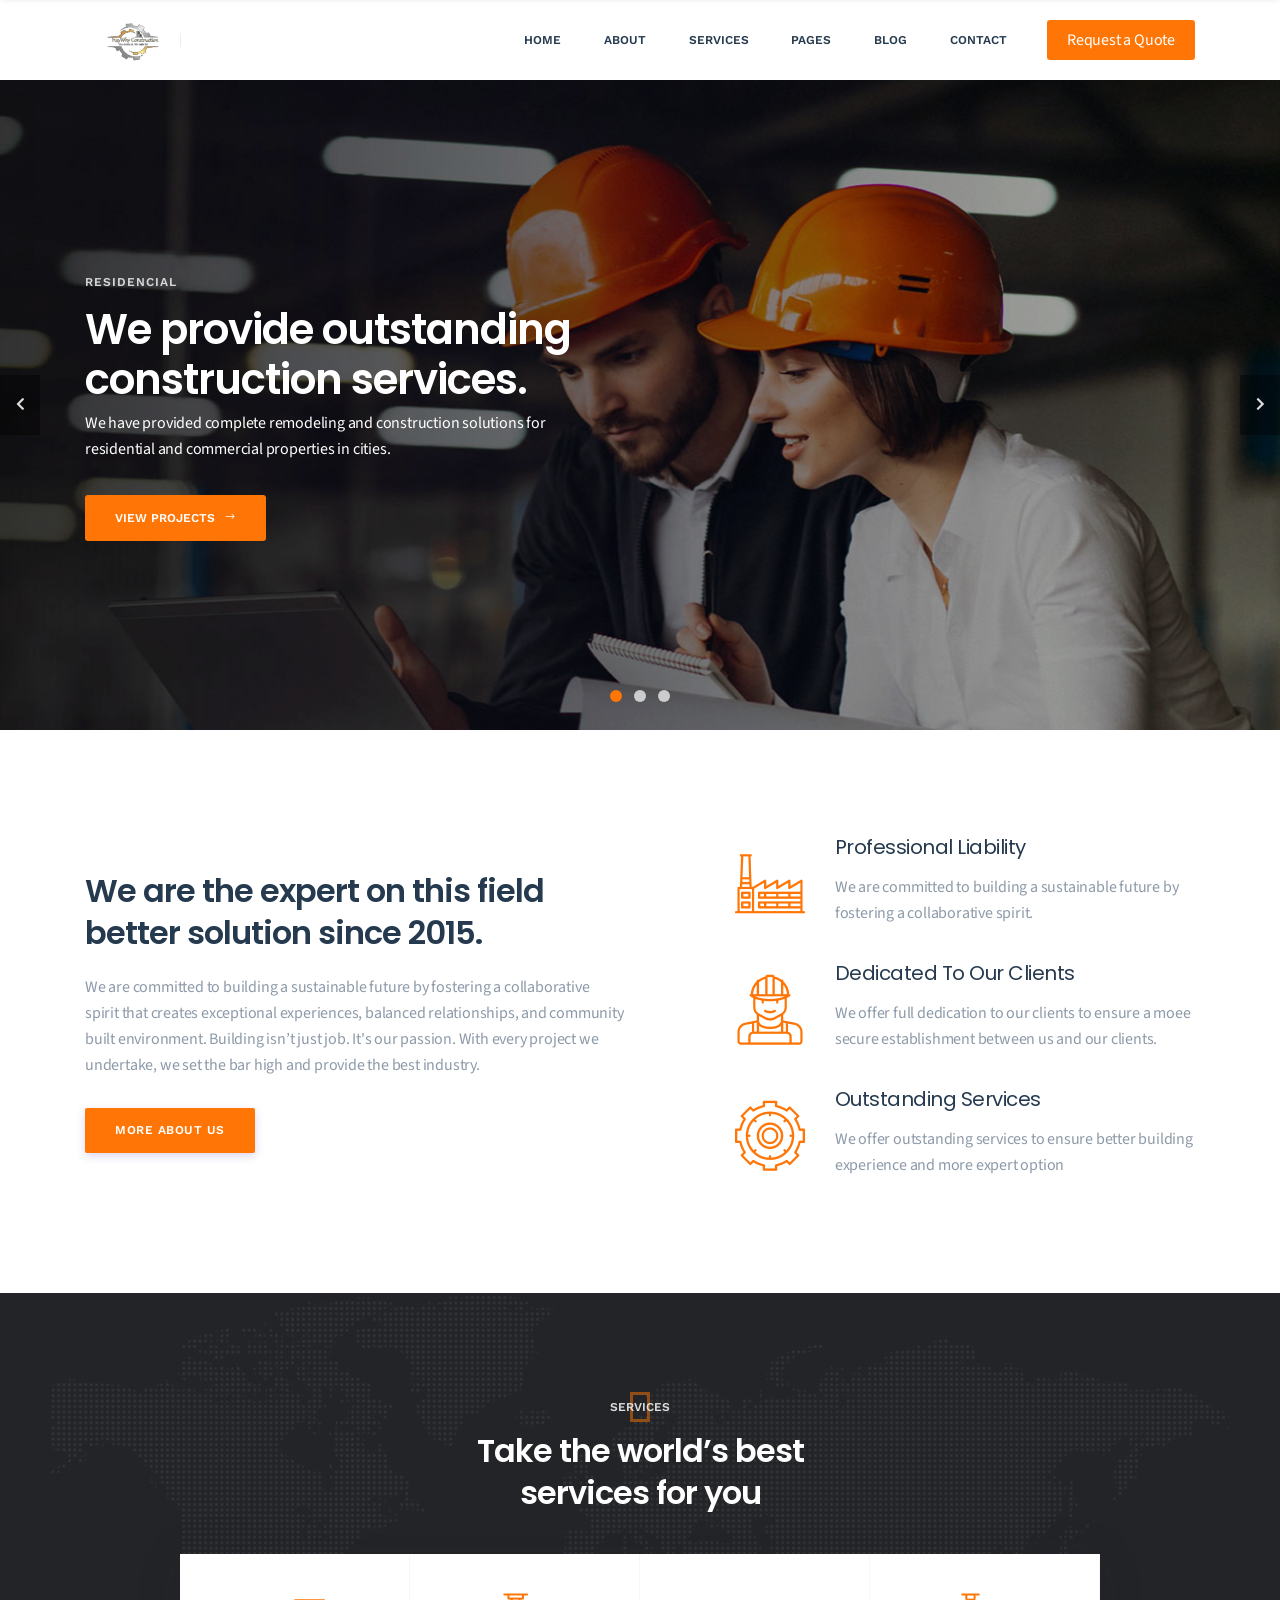
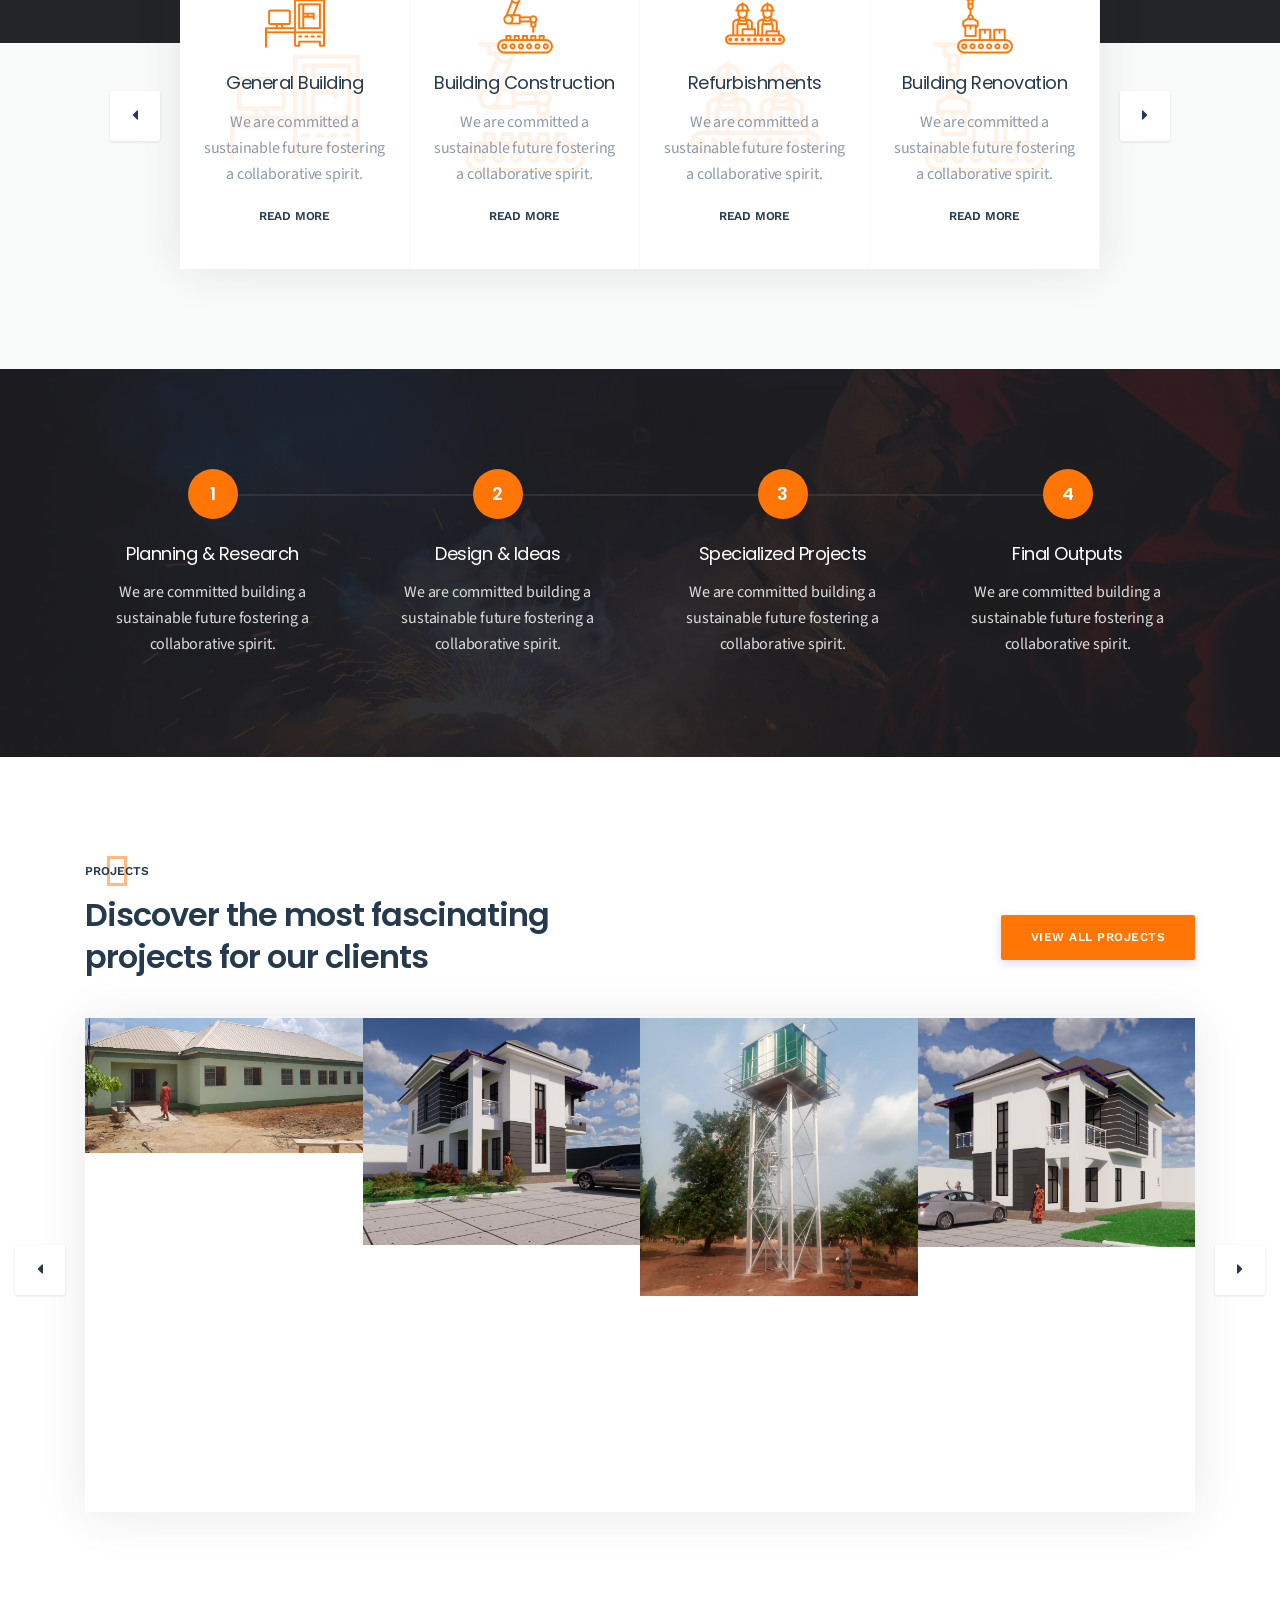
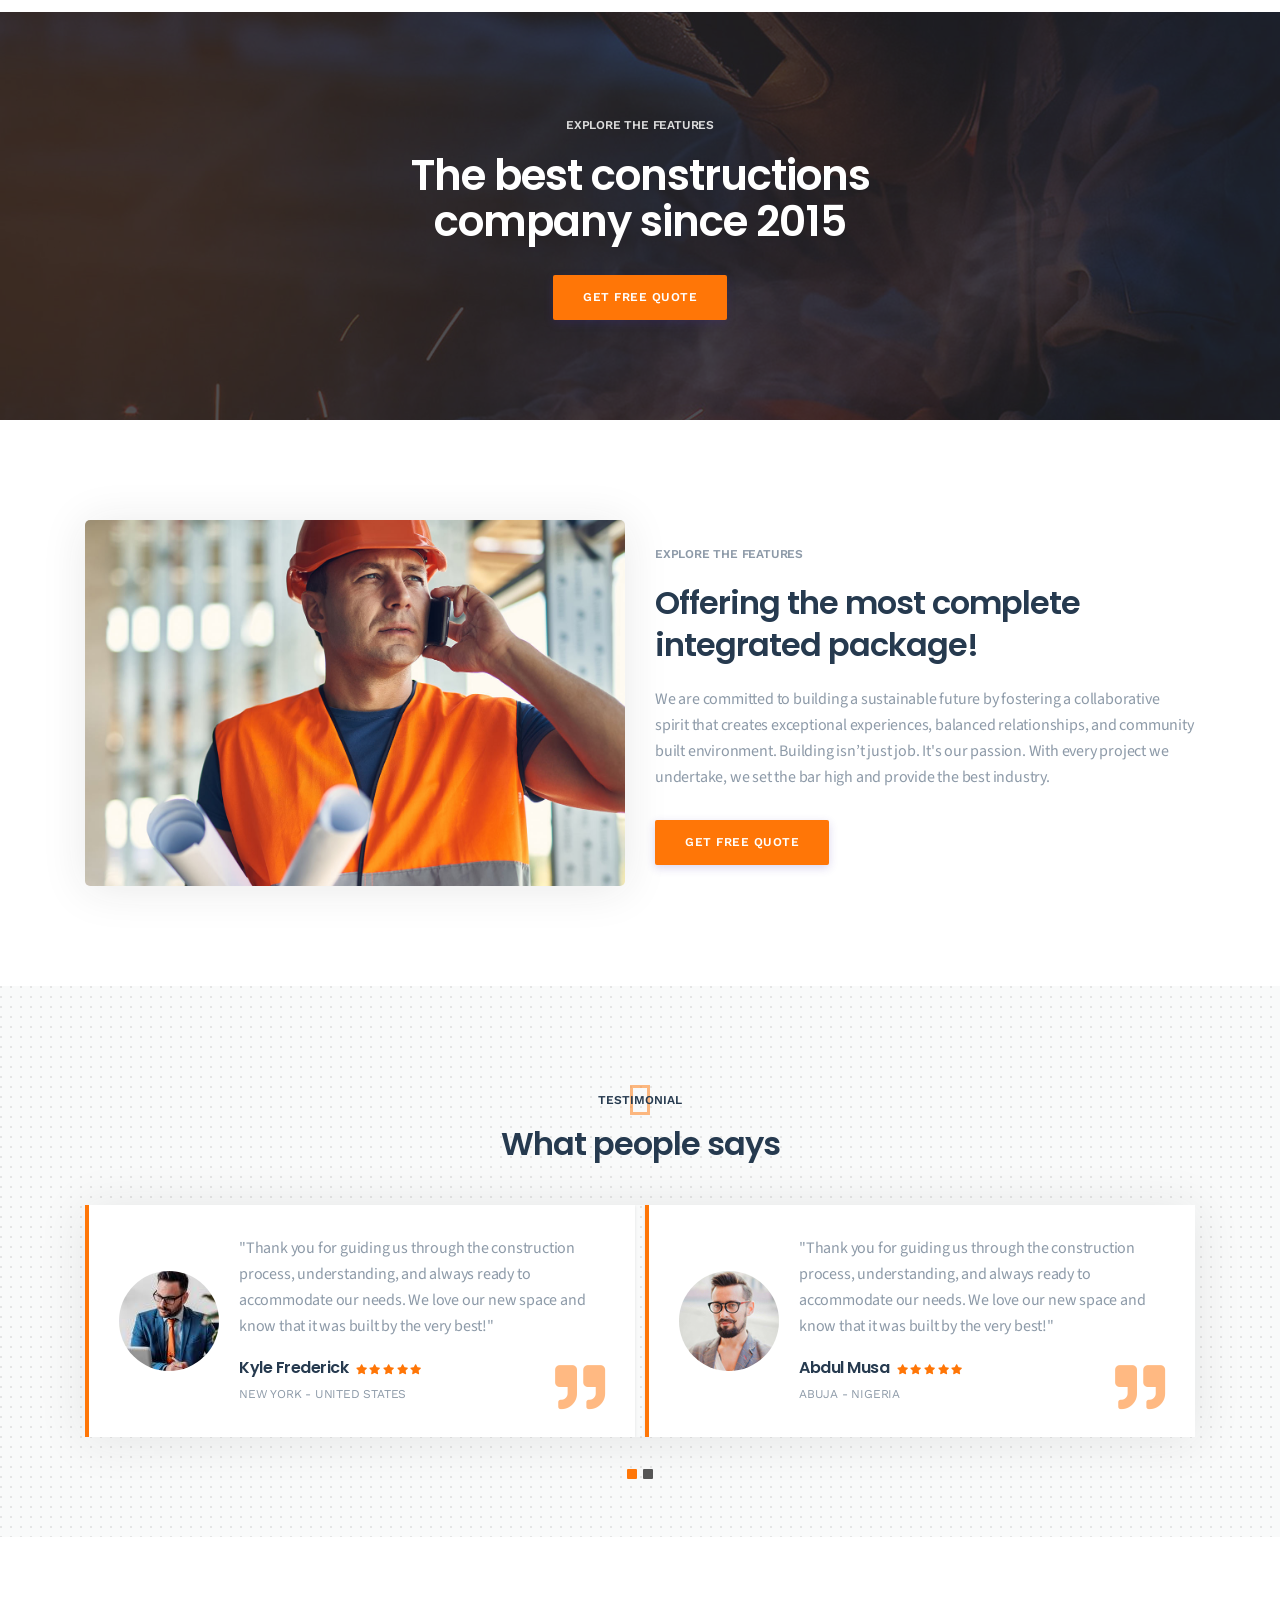
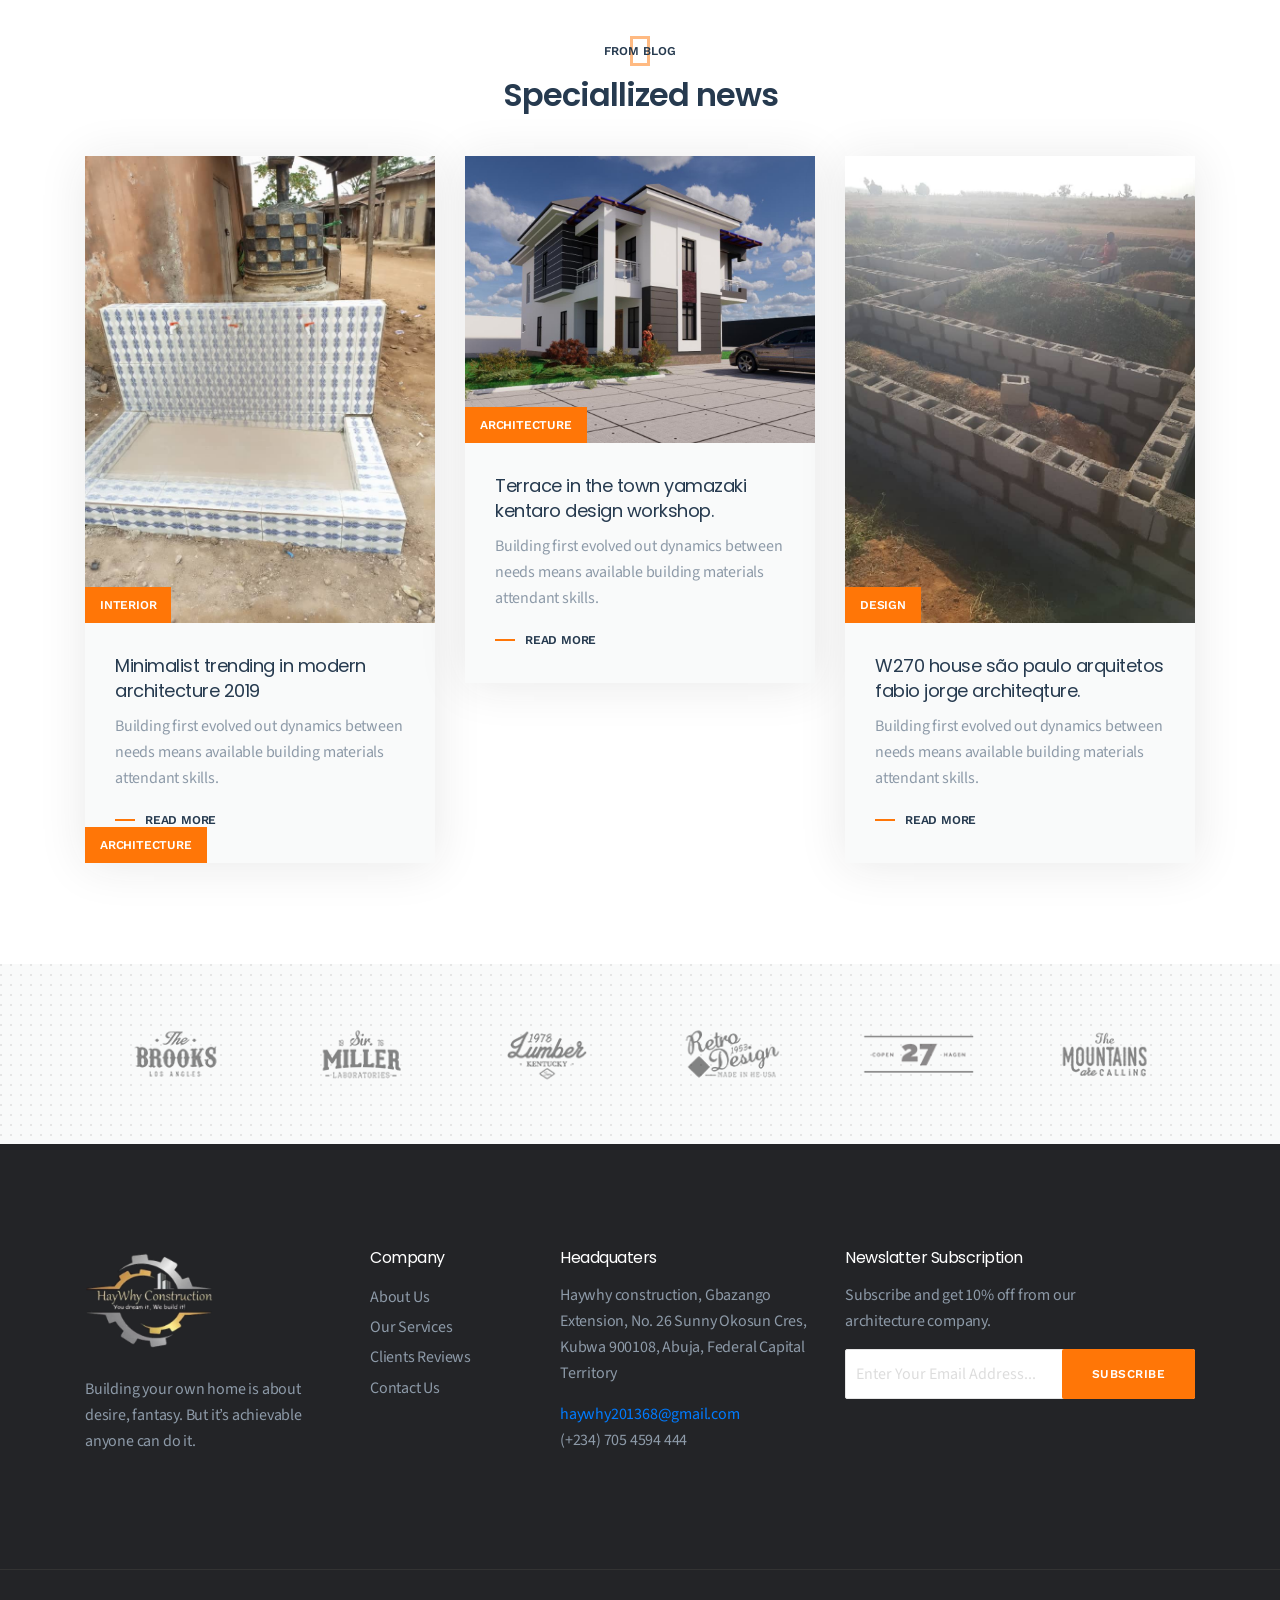
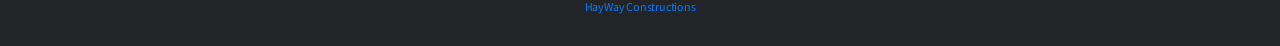
==== index.html @ 9adf103a "Update index.html" ====
<!doctype html>
<!--[if lt IE 7]>      <html class="no-js lt-ie9 lt-ie8 lt-ie7" lang=""> <![endif]-->
<!--[if IE 7]>         <html class="no-js lt-ie9 lt-ie8" lang=""> <![endif]-->
<!--[if IE 8]>         <html class="no-js lt-ie9" lang=""> <![endif]-->
<!--[if gt IE 8]><!--> <html class="no-js" lang="en"> <!--<![endif]-->

<!-- index.html  29 Nov 2019 03:27:29 GMT -->
<head>
<meta charset="utf-8">
<meta name="viewport" content="width=device-width, initial-scale=1">
<meta name="description" content="Best constructions website">
<meta name="keywords" content="Top building construction companies, Building workers, Construction site, How to build a house, Home builders, Construction companies, Construction workers">
<meta name="author" content="Dayo">
<title>HayWhy | Construction & Building</title>
<link rel="shortcut icon" type="image/x-icon" href="img/favicon.png">

<link rel="stylesheet" href="css/fontawesome.min.css">

<link rel="stylesheet" href="css/themify-icons.css">

<link rel="stylesheet" href="css/elegant-line-icons.css">

<link rel="stylesheet" href="css/elegant-font-icons.css">

<link rel="stylesheet" href="css/flaticon.css">

<link rel="stylesheet" href="css/animate.min.css">

<link rel="stylesheet" href="css/bootstrap.min.css">

<link rel="stylesheet" href="css/slick.css">

<link rel="stylesheet" href="css/slider.css">

<link rel="stylesheet" href="css/odometer.min.css">

<link rel="stylesheet" href="css/venobox/venobox.css">

<link rel="stylesheet" href="css/owl.carousel.css">

<link rel="stylesheet" href="css/main.css">

<link rel="stylesheet" href="css/responsive.css">
<script src="js/vendor/modernizr-2.8.3-respond-1.4.2.min.js"></script>
</head>
<body onoffline="myFunction()">
<!--[if lt IE 8]>
            <p class="browserupgrade">You are using an <strong>outdated</strong> browser. Please <a href="http://browsehappy.com/">upgrade your browser</a> to improve your experience.</p>
        <![endif]-->
<div class="site-preloader-wrap">
<div class="spinner"></div>
</div>
<header class="header" id="header">
<div class="primary-header">
<div class="container">
<div class="primary-header-inner">
<div class="header-logo">
<a href="#"><img src="img/eraser.png" alt="Indico" style="width:6em;height:5em;border-radius:50px;"></a>
</div>
<div class="header-menu-wrap">
<ul class="dl-menu">
<li><a href="index.html">Home</a></li>
<li><a href="about-company.html">About</a></li>
<li><a href="services-2.html">Services</a></li>
<li><a href="#">Pages</a>
<ul>
<li><a href="projects.html">Our Projects</a></li>
<li><a href="team.html">Our Team</a></li>
<li><a href="testimonial.html">Testimonial</a></li>
</ul>
</li>
<li><a href="blog-classic.html">Blog</a></li>
<li><a href="contact.html">Contact</a></li>
</ul>
</div>
<div class="header-right">
<a class="menu-btn" href="message.html">Request a Quote</a>

<div class="mobile-menu-icon">
<div class="burger-menu">
<div class="line-menu line-half first-line"></div>
<div class="line-menu"></div>
<div class="line-menu line-half last-line"></div>
</div>
</div>
</div>
</div>
</div>
</div>
</header>
<div id="main-slider" class="dl-slider">
<div class="single-slide">
<div class="bg-img kenburns-top-right" style="background-image: url(img/slider-1.jpg);"></div>
<div class="overlay"></div>
<div class="slider-content-wrap d-flex align-items-center text-left">
<div class="container">
<div class="slider-content">
<div class="dl-caption medium"><div class="inner-layer"><div data-animation="fade-in-right" data-delay="1s">Residencial</div></div></div>
<div class="dl-caption big"><div class="inner-layer"><div data-animation="fade-in-left" data-delay="2s">We provide outstanding</div></div>
</div>
<div class="dl-caption big"><div class="inner-layer"><div data-animation="fade-in-left" data-delay="2.5s">construction services.</div></div></div>
<div class="dl-caption small"><div class="inner-layer"><div data-animation="fade-in-left" data-delay="3s">We have provided complete remodeling and construction solutions for <br>residential and commercial properties in cities.</div></div></div>
<div class="dl-btn-group">
<div class="inner-layer">
<a href="#" class="dl-btn" data-animation="fade-in-left" data-delay="3.5s">View Projects <i class="arrow_right"></i></a>
</div>
</div>
</div>
</div>
</div>
</div>
<div class="single-slide">
<div class="bg-img kenburns-top-right" style="background-image: url(img/slider-2.jpg);"></div>
<div class="overlay"></div>
<div class="slider-content-wrap d-flex align-items-center text-center">
<div class="container">
<div class="slider-content">
<div class="dl-caption medium"><div class="inner-layer"><div data-animation="fade-in-top" data-delay="1s">Residencial</div></div></div>
<div class="dl-caption big"><div class="inner-layer"><div data-animation="fade-in-bottom" data-delay="2s">We are professional</div></div>
</div>
<div class="dl-caption big"><div class="inner-layer"><div data-animation="fade-in-bottom" data-delay="2.5s">for building construction.</div></div></div>
<div class="dl-caption small"><div class="inner-layer"><div data-animation="fade-in-bottom" data-delay="3s">We have provided complete remodeling and construction solutions for <br>residential and commercial properties in cities.</div></div></div>
<div class="dl-btn-group">
<div class="inner-layer">
<a href="#" class="dl-btn" data-animation="fade-in-bottom" data-delay="3.5s">View Projects <i class="arrow_right"></i></a>
</div>
</div>
</div>
</div>
</div>
</div>
<div class="single-slide">
<div class="bg-img kenburns-top-right" style="background-image: url(img/slider-3.jpg);"></div>
<div class="overlay"></div>
<div class="slider-content-wrap d-flex align-items-center text-right">
<div class="container">
<div class="slider-content">
<div class="dl-caption medium"><div class="inner-layer"><div data-animation="fade-in-left" data-delay="1s">Residencial</div></div></div>
<div class="dl-caption big"><div class="inner-layer"><div data-animation="fade-in-right" data-delay="2s">We will be happy to take care</div></div>
</div>
<div class="dl-caption big"><div class="inner-layer"><div data-animation="fade-in-right" data-delay="2.5s">of your construction works.</div></div></div>
<div class="dl-caption small"><div class="inner-layer"><div data-animation="fade-in-right" data-delay="3s">We have provided complete remodeling and construction solutions for <br>residential and commercial properties in cities.</div></div></div>
<div class="dl-btn-group">
<div class="inner-layer">
<a href="#" class="dl-btn" data-animation="fade-in-right" data-delay="3.5s">View Projects <i class="arrow_right"></i></a>
</div>
</div>
</div>
</div>
</div>
</div>
</div>
<section class="about-section padding">
<div class="container">
<div class="row about-wrap">
<div class="col-lg-6 sm-padding">
<div class="about-content wow fadeInLeft">
<h2>We are the expert on this field better solution since 2015.</h2>
<p>We are committed to building a sustainable future by fostering a collaborative spirit that creates exceptional experiences, balanced relationships, and community built environment. Building isn’t just job. It's our passion. With every project we undertake, we set the bar high and provide the best industry.</p>
<a href="about-company.html" class="default-btn">More About Us</a>
</div>
</div>
<div class="col-lg-6 sm-padding">
<ul class="about-promo">
<li class="about-promo-item wow fadeInUp">
<i class="flaticon-factory"></i>
<div>
<h3>Professional Liability</h3>
<p>We are committed to building a sustainable future by fostering a collaborative spirit.</p>
</div>
</li>
<li class="about-promo-item wow fadeInUp" data-wow-delay="300ms">
<i class="flaticon-worker"></i>
 <div>
<h3>Dedicated To Our Clients</h3>
<p>We offer full dedication to our clients to ensure a moee secure establishment between us and our clients.</p>
</div>
</li>
<li class="about-promo-item wow fadeInUp" data-wow-delay="500ms">
<i class="flaticon-gear"></i>
<div>
<h3>Outstanding Services</h3>
<p>We offer outstanding services to ensure better building experience and more expert option</p>
</div>
</li>
</ul>
</div>
</div>
</div>
</section>
<section class="service-section bg-grey padding">
<div class="dark-bg"></div>
<div class="section-heading dark-background text-center mb-40 wow fadeInUp" data-wow-delay="100ms">
<span>Services</span>
<h2>Take the world’s best <br> services for you</h2>
</div>
<div class="container">
<div class="row">
<div class="col-lg-10 offset-lg-1">
<div id="service-carousel" class="service-carousel box-shadow owl-carousel">
<div class="service-item">
<div class="service-icon">
<i class="flaticon-3d-printer"></i>
</div>
<h3>General Building</h3>
<p>We are committed a sustainable future fostering a collaborative spirit.</p>
<a href="#" class="read-more">Read More</a>
<div class="overlay-icon">
<i class="flaticon-3d-printer"></i>
</div>
</div>
<div class="service-item">
<div class="service-icon">
<i class="flaticon-industrial-robot"></i>
</div>
<h3>Building Construction</h3>
<p>We are committed a sustainable future fostering a collaborative spirit.</p>
<a href="#" class="read-more">Read More</a>
<div class="overlay-icon">
<i class="flaticon-industrial-robot"></i>
</div>
</div>
<div class="service-item">
<div class="service-icon">
<i class="flaticon-assembly-line"></i>
</div>
<h3>Refurbishments</h3>
<p>We are committed a sustainable future fostering a collaborative spirit.</p>
<a href="#" class="read-more">Read More</a>
<div class="overlay-icon">
<i class="flaticon-assembly-line"></i>
</div>
</div>
<div class="service-item">
<div class="service-icon">
<i class="flaticon-conveyor"></i>
</div>
<h3>Building Renovation</h3>
<p>We are committed a sustainable future fostering a collaborative spirit.</p>
<a href="#" class="read-more">Read More</a>
<div class="overlay-icon">
 <i class="flaticon-conveyor"></i>
</div>
</div>
<div class="service-item">
<div class="service-icon">
<i class="flaticon-control-system"></i>
</div>
<h3>Architectural Plans</h3>
<p>We are committed a sustainable future fostering a collaborative spirit.</p>
<a href="#" class="read-more">Read More</a>
<div class="overlay-icon">
<i class="flaticon-control-system"></i>
</div>
</div>
</div>
</div>
</div>
</div>
</section>
<section class="work-pro-section padding">
<div class="container">
<div class="row">
<div class="col-lg-3 col-sm-6 sm-padding">
<div class="work-pro-item text-center">
<span class="number">1</span>
<div class="number-line"></div>
<h3>Planning & Research</h3>
<p>We are committed building a sustainable future fostering a collaborative spirit.</p>
</div>
</div>
<div class="col-lg-3 col-sm-6 sm-padding">
<div class="work-pro-item text-center">
<span class="number">2</span>
<div class="number-line"></div>
<h3>Design & Ideas</h3>
<p>We are committed building a sustainable future fostering a collaborative spirit.</p>
</div>
</div>
<div class="col-lg-3 col-sm-6 sm-padding">
<div class="work-pro-item text-center">
<span class="number">3</span>
<div class="number-line"></div>
<h3>Specialized Projects</h3>
<p>We are committed building a sustainable future fostering a collaborative spirit.</p>
</div>
</div>
<div class="col-lg-3 col-sm-6 sm-padding">
<div class="work-pro-item text-center">
<span class="number">4</span>
<h3>Final Outputs</h3>
<p>We are committed building a sustainable future fostering a collaborative spirit.</p>
</div>
</div>
</div>
</div>
</section>
<section class="projects-section padding">
<div class="container">
<div class="row d-flex align-items-center">
<div class="col-lg-8 col-md-6">
<div class="section-heading mb-40">
<span>Projects</span>
<h2>Discover the most fascinating <br>projects for our clients</h2>
</div>
</div>
<div class="col-lg-4 col-md-6 text-right">
<a href="projects.html" class="default-btn">View All Projects</a>
</div>
</div>
<div id="projects-carousel" class="projects-carousel box-shadow owl-carousel">
<div class="project-item">
<img src="img/build1.jpg" alt="projects">
<div class="overlay"></div>
<a href="img/build1.jpg" class="view-icon img-popup" data-gall="project"> <i class="fas fa-expand"></i></a>
<div class="projects-content">
<a href="#" class="category">Interior</a>
<h3><a href="#" class="tittle">Rectangular house near italy</a></h3>
</div>
</div>
<div class="project-item">
<img src="img/build2.jpg" alt="projects">
<div class="overlay"></div>
<a href="img/build2.jpg" class="view-icon img-popup" data-gall="project"> <i class="fas fa-expand"></i></a>
<div class="projects-content">
<a href="#" class="category">Architecture</a>
<h3><a href="#" class="tittle">Cathedral of brasilia brasilia</a></h3>
</div>
</div>
<div class="project-item">
<img src="img/build3.jpg" alt="projects">
<div class="overlay"></div>
<a href="img/build3.jpg" class="view-icon img-popup" data-gall="project"> <i class="fas fa-expand"></i></a>
<div class="projects-content">
<a href="#" class="category">Design</a>
<h3><a href="#" class="tittle">Harpa concert hall reykjavik</a></h3>
</div>
</div>
<div class="project-item">
<img src="img/build4.jpg" alt="projects">
<div class="overlay"></div>
<a href="img/build4.jpg" class="view-icon img-popup" data-gall="project"> <i class="fas fa-expand"></i></a>
<div class="projects-content">
<a href="#" class="category">Architecture</a>
<h3><a href="#" class="tittle">Milwauke museum wisconsin</a></h3>
</div>
</div>
<div class="project-item">
<img src="img/build5.jpg" alt="projects">
<div class="overlay"></div>
<a href="img/build5.jpg" class="view-icon img-popup" data-gall="project"> <i class="fas fa-expand"></i></a>
<div class="projects-content">
<a href="#" class="category">Design</a>
<h3><a href="#" class="tittle">The dancing house prague</a></h3>
</div>
</div>
</div>
</div>
</section>
<div class="cta-section padding">
<div class="container">
<div class="cta-content text-center">
<span class="wow fadeInUp">Explore The Features</span>
<h2 class="wow fadeInUp" data-wow-delay="300ms">The best constructions <br>company since 2015</h2>
<a href="#" class="default-btn wow fadeInUp" data-wow-delay="500ms">Get Free Quote</a>
</div>
</div>
</div>
<section class="content-section padding">
<div class="container">
<div class="row content-wrap">
<div class="col-lg-6 sm-padding wow fadeInLeft" data-wow-delay="100ms">
<img class="box-shadow" class="box-shadow" src="img/content-1.jpg" alt="img">
</div>
<div class="col-lg-6 sm-padding">
<div class="content-info wow fadeInRight" data-wow-delay="300ms">
<span>Explore The Features</span>
<h2>Offering the most complete integrated package!</h2>
<p>We are committed to building a sustainable future by fostering a collaborative spirit that creates exceptional experiences, balanced relationships, and community built environment. Building isn’t just job. It's our passion. With every project we undertake, we set the bar high and provide the best industry.</p>
<a href="#" class="default-btn">Get Free Quote</a>
</div>
</div>
</div>
</div>
</section>
<section class="testimonial-section bg-grey padding">
<div class="dots"></div>
<div class="container">
<div class="section-heading text-center mb-40 wow fadeInUp" data-wow-delay="100ms">
<span>Testimonial</span>
<h2>What people says</h2>
</div>
<div id="testimonial-carousel" class="testimonial-carousel box-shadow owl-carousel">
<div class="testi-item d-flex align-items-center">
<img src="img/testi-1.jpg" alt="img">
<div class="testi-content">
<p>"Thank you for guiding us through the construction process, understanding, and always ready to accommodate our needs. We love our new space and know that it was built by the very best!"</p>
<h3>Kyle Frederick</h3>
<ul class="rattings">
<li><i class="fa fa-star"></i></li>
<li><i class="fa fa-star"></i></li>
<li><i class="fa fa-star"></i></li>
<li><i class="fa fa-star"></i></li>
<li><i class="fa fa-star"></i></li>
</ul>
<span>New York - United States</span>
</div>
<i class="fa fa-quote-right"></i>
</div>
<div class="testi-item d-flex align-items-center">
<img src="img/testi-2.jpg" alt="img">
<div class="testi-content">
<p>"Thank you for guiding us through the construction process, understanding, and always ready to accommodate our needs. We love our new space and know that it was built by the very best!"</p>
<h3>Abdul Musa</h3>
<ul class="rattings">
<li><i class="fa fa-star"></i></li>
<li><i class="fa fa-star"></i></li>
<li><i class="fa fa-star"></i></li>
<li><i class="fa fa-star"></i></li>
<li><i class="fa fa-star"></i></li>
</ul>
<span>Abuja - Nigeria</span>
</div>
<i class="fa fa-quote-right"></i>
</div>
<div class="testi-item d-flex align-items-center">
<img src="img/testi-3.jpg" alt="img">
<div class="testi-content">
<p>"Thank you for guiding us through the construction process, understanding, and always ready to accommodate our needs. We love our new space and know that it was built by the very best!"</p>
<h3>John Adebami</h3>
<ul class="rattings">
<li><i class="fa fa-star"></i></li>
<li><i class="fa fa-star"></i></li>
<li><i class="fa fa-star"></i></li>
<li><i class="fa fa-star"></i></li>
<li><i class="fa fa-star"></i></li>
</ul>
<span>Ibadan - Nigeria</span>
</div>
<i class="fa fa-quote-right"></i>
</div>
<div class="testi-item d-flex align-items-center">
<img src="img/testi-3.jpg" alt="img">
<div class="testi-content">
<p>"Thank you for guiding us through the construction process, understanding, and always ready to accommodate our needs. We love our new space and know that it was built by the very best!"</p>
<h3>Abiodun Olufemi</h3>
<ul class="rattings">
<li><i class="fa fa-star"></i></li>
<li><i class="fa fa-star"></i></li>
<li><i class="fa fa-star"></i></li>
<li><i class="fa fa-star"></i></li>
<li><i class="fa fa-star"></i></li>
</ul>
<span>Lagos - Nigeria</span>
</div>
<i class="fa fa-quote-right"></i>
</div>
</div>
</div>
</section>
<section class="blog-section padding">
<div class="container">
<div class="section-heading text-center mb-40 wow fadeInUp" data-wow-delay="100ms">
<span>From Blog</span>
<h2>Speciallized news</h2>
</div>
<div class="row blog-wrap">
<div class="col-lg-4 col-sm-6 sm-padding">
<div class="blog-item box-shadow">
<div class="blog-thumb">
<img src="img/build6.jpg" alt="post">
<span class="category"><a href="#">interior</a></span>
</div>
<div class="blog-content">
<h3><a href="#">Minimalist trending in modern architecture 2019</a></h3>
<p>Building first evolved out dynamics between needs means available building materials attendant skills.</p>
<a href="#" class="read-more">Read More</a>
</div>
</div>
</div>
<div class="col-lg-4 col-sm-6 sm-padding">
<div class="blog-item box-shadow">
<div class="blog-thumb">
<img src="img/build2.jpg" alt="post">
<span class="category"><a href="#">Architecture</a></span>
</div>
<div class="blog-content">
<h3><a href="#">Terrace in the town yamazaki kentaro design workshop.</a></h3>
<p>Building first evolved out dynamics between needs means available building materials attendant skills.</p>
<a href="#" class="read-more">Read More</a>
</div>
</div>
</div>
<div class="col-lg-4 col-sm-6 sm-padding">
<div class="blog-item box-shadow">
<div class="blog-thumb">
<img src="img/con3.jpg" alt="post">
<span class="category"><a href="#">Design</a></span>
</div>
<div class="blog-content">
<h3><a href="#">W270 house são paulo arquitetos fabio jorge architeqture.</a></h3>
<p>Building first evolved out dynamics between needs means available building materials attendant skills.</p>
<a href="#" class="read-more">Read More</a>
</div>
</div>
</div>

<div class="col-lg-4 col-sm-6 sm-padding">
<div class="blog-item box-shadow">
<div class="blog-thumb">
<script async src="https://pagead2.googlesyndication.com/pagead/js/adsbygoogle.js?client=ca-pub-7953802223364408"
     crossorigin="anonymous"></script>
<!-- Unit1 -->
<ins class="adsbygoogle"
     style="display:block"
     data-ad-client="ca-pub-7953802223364408"
     data-ad-slot="4286835924"
     data-ad-format="auto"
     data-full-width-responsive="true"></ins>
<script>
     (adsbygoogle = window.adsbygoogle || []).push({});
</script>
<span class="category"><a href="#">Architecture</a></span>
</div>
</div>
</div>
</div>
</div>
</section>
<div class="sponsor-section bg-grey">
<div class="dots"></div>
<div class="container">
<div id="sponsor-carousel" class="sponsor-carousel owl-carousel">
<div class="sponsor-item">
<img src="img/sponsor1.png" alt="sponsor">
</div>
<div class="sponsor-item">
<img src="img/sponsor2.png" alt="sponsor">
</div>
<div class="sponsor-item">
<img src="img/sponsor3.png" alt="sponsor">
</div>
<div class="sponsor-item">
<img src="img/sponsor4.png" alt="sponsor">
</div>
<div class="sponsor-item">
<img src="img/sponsor5.png" alt="sponsor">
</div>
<div class="sponsor-item">
<img src="img/sponsor6.png" alt="sponsor">
</div>
<div class="sponsor-item">
<img src="img/sponsor7.png" alt="sponsor">
 </div>
<div class="sponsor-item">
<img src="img/sponsor8.png" alt="sponsor">
</div>
</div>
</div>
</div>
<section class="widget-section padding">
<div class="container">
<div class="row">
<div class="col-lg-3 col-sm-6 sm-padding">
<div class="widget-content">
<a href="#"><img src="img/2.png" alt="brand" style="width:8em;height:7em;border-radius:100%;"></a>
<p>Building your own home is about desire, fantasy. But it’s achievable anyone can do it.</p>
</div>
</div>
<div class="col-lg-2 col-sm-6 sm-padding">
<div class="widget-content">
<h4>Company</h4>
<ul class="widget-links">
<li><a href="about-company.html">About Us</a></li>
<li><a href="services-2.html">Our Services</a></li>
<li><a href="#">Clients Reviews</a></li>
<li><a href="contact.html">Contact Us</a></li>
</ul>
</div>
</div>
<div class="col-lg-3 col-sm-6 sm-padding">
<div class="widget-content">
<h4>Headquaters</h4>
<p>Haywhy construction, Gbazango Extension, No. 26 Sunny Okosun Cres, Kubwa 900108, Abuja, Federal Capital Territory</p>
<span><a href="mailto:haywhy201368@gmail.com" class="__cf_email__" data-cfemail="a8e0cdc4c4c7e8e9c4cdd0c9fcc0cdc5cd86c6cddc">haywhy201368@gmail.com</a></span>
<span>(+234) 705 4594 444</span>
</div>
</div>
<div class="col-lg-4 col-sm-6 sm-padding">
<div class="widget-content">
<h4>Newslatter Subscription</h4>
<p>Subscribe and get 10% off from our <br>architecture company.</p>
<div class="subscribe-box clearfix">
<div class="subscribe-form-wrap">
<form name="sub" METHOD="POST" class="subscribe-form" data-netlify="true">
<input type="email" name="email" id="subs-email" class="form-input" placeholder="Enter Your Email Address...">
<button type="submit" class="submit-btn">Subscribe</button>
<div id="subscribe-result">
<p class="subscription-success"></p>
<p class="subscription-error"></p>
</div>
</form>
</div>
</div>
</div>
</div>
</div>
</div>
</section>
<footer class="footer-section align-center">
<div class="container">
<p><a href="#">HayWay Constructions</a></p>
</div>
</footer>
<a data-scroll href="#header" id="scroll-to-top"><i class="arrow_carrot-up"></i></a>

<script data-cfasync="false" src="../../cdn-cgi/scripts/5c5dd728/cloudflare-static/email-decode.min.js"></script><script src="js/vendor/jquery-1.12.4.min.js"></script>

<script src="js/vendor/bootstrap.min.js"></script>

<script src="js/vendor/tether.min.js"></script>

<script src="js/vendor/headroom.min.js"></script>

<script src="js/vendor/owl.carousel.min.js"></script>

<script src="js/vendor/smooth-scroll.min.js"></script>

<script src="js/vendor/venobox.min.js"></script>

<script src="js/vendor/jquery.ajaxchimp.min.js"></script>

<script src="js/vendor/slick.min.js"></script>

<script src="js/vendor/waypoints.min.js"></script>

<script src="js/vendor/odometer.min.js"></script>

<script src="js/vendor/wow.min.js"></script>

<script src="js/main.js"></script>

<script>

function offFunction() {
  document.getElementById("demo").innerHTML = "Your browser is working offline.";
}
</script>
</body>

<!-- index.html  29 Nov 2019 03:30:38 GMT -->
</html>
---- css/themify-icons.css ----
@font-face{font-family:themify;src:url(../fonts/themify9f24.eot?-fvbane);src:url(../fonts/themifyd41d.eot?#iefix-fvbane) format('embedded-opentype'),url(../fonts/themify9f24.woff?-fvbane) format('woff'),url(../fonts/themify9f24.ttf?-fvbane) format('truetype'),url(../fonts/themify9f24.svg?-fvbane#themify) format('svg');font-weight:400;font-style:normal}[class*=" ti-"],[class^=ti-]{font-family:themify;speak:none;font-style:normal;font-weight:400;font-variant:normal;text-transform:none;line-height:1;-webkit-font-smoothing:antialiased;-moz-osx-font-smoothing:grayscale}.ti-wand:before{content:"\e600"}.ti-volume:before{content:"\e601"}.ti-user:before{content:"\e602"}.ti-unlock:before{content:"\e603"}.ti-unlink:before{content:"\e604"}.ti-trash:before{content:"\e605"}.ti-thought:before{content:"\e606"}.ti-target:before{content:"\e607"}.ti-tag:before{content:"\e608"}.ti-tablet:before{content:"\e609"}.ti-star:before{content:"\e60a"}.ti-spray:before{content:"\e60b"}.ti-signal:before{content:"\e60c"}.ti-shopping-cart:before{content:"\e60d"}.ti-shopping-cart-full:before{content:"\e60e"}.ti-settings:before{content:"\e60f"}.ti-search:before{content:"\e610"}.ti-zoom-in:before{content:"\e611"}.ti-zoom-out:before{content:"\e612"}.ti-cut:before{content:"\e613"}.ti-ruler:before{content:"\e614"}.ti-ruler-pencil:before{content:"\e615"}.ti-ruler-alt:before{content:"\e616"}.ti-bookmark:before{content:"\e617"}.ti-bookmark-alt:before{content:"\e618"}.ti-reload:before{content:"\e619"}.ti-plus:before{content:"\e61a"}.ti-pin:before{content:"\e61b"}.ti-pencil:before{content:"\e61c"}.ti-pencil-alt:before{content:"\e61d"}.ti-paint-roller:before{content:"\e61e"}.ti-paint-bucket:before{content:"\e61f"}.ti-na:before{content:"\e620"}.ti-mobile:before{content:"\e621"}.ti-minus:before{content:"\e622"}.ti-medall:before{content:"\e623"}.ti-medall-alt:before{content:"\e624"}.ti-marker:before{content:"\e625"}.ti-marker-alt:before{content:"\e626"}.ti-arrow-up:before{content:"\e627"}.ti-arrow-right:before{content:"\e628"}.ti-arrow-left:before{content:"\e629"}.ti-arrow-down:before{content:"\e62a"}.ti-lock:before{content:"\e62b"}.ti-location-arrow:before{content:"\e62c"}.ti-link:before{content:"\e62d"}.ti-layout:before{content:"\e62e"}.ti-layers:before{content:"\e62f"}.ti-layers-alt:before{content:"\e630"}.ti-key:before{content:"\e631"}.ti-import:before{content:"\e632"}.ti-image:before{content:"\e633"}.ti-heart:before{content:"\e634"}.ti-heart-broken:before{content:"\e635"}.ti-hand-stop:before{content:"\e636"}.ti-hand-open:before{content:"\e637"}.ti-hand-drag:before{content:"\e638"}.ti-folder:before{content:"\e639"}.ti-flag:before{content:"\e63a"}.ti-flag-alt:before{content:"\e63b"}.ti-flag-alt-2:before{content:"\e63c"}.ti-eye:before{content:"\e63d"}.ti-export:before{content:"\e63e"}.ti-exchange-vertical:before{content:"\e63f"}.ti-desktop:before{content:"\e640"}.ti-cup:before{content:"\e641"}.ti-crown:before{content:"\e642"}.ti-comments:before{content:"\e643"}.ti-comment:before{content:"\e644"}.ti-comment-alt:before{content:"\e645"}.ti-close:before{content:"\e646"}.ti-clip:before{content:"\e647"}.ti-angle-up:before{content:"\e648"}.ti-angle-right:before{content:"\e649"}.ti-angle-left:before{content:"\e64a"}.ti-angle-down:before{content:"\e64b"}.ti-check:before{content:"\e64c"}.ti-check-box:before{content:"\e64d"}.ti-camera:before{content:"\e64e"}.ti-announcement:before{content:"\e64f"}.ti-brush:before{content:"\e650"}.ti-briefcase:before{content:"\e651"}.ti-bolt:before{content:"\e652"}.ti-bolt-alt:before{content:"\e653"}.ti-blackboard:before{content:"\e654"}.ti-bag:before{content:"\e655"}.ti-move:before{content:"\e656"}.ti-arrows-vertical:before{content:"\e657"}.ti-arrows-horizontal:before{content:"\e658"}.ti-fullscreen:before{content:"\e659"}.ti-arrow-top-right:before{content:"\e65a"}.ti-arrow-top-left:before{content:"\e65b"}.ti-arrow-circle-up:before{content:"\e65c"}.ti-arrow-circle-right:before{content:"\e65d"}.ti-arrow-circle-left:before{content:"\e65e"}.ti-arrow-circle-down:before{content:"\e65f"}.ti-angle-double-up:before{content:"\e660"}.ti-angle-double-right:before{content:"\e661"}.ti-angle-double-left:before{content:"\e662"}.ti-angle-double-down:before{content:"\e663"}.ti-zip:before{content:"\e664"}.ti-world:before{content:"\e665"}.ti-wheelchair:before{content:"\e666"}.ti-view-list:before{content:"\e667"}.ti-view-list-alt:before{content:"\e668"}.ti-view-grid:before{content:"\e669"}.ti-uppercase:before{content:"\e66a"}.ti-upload:before{content:"\e66b"}.ti-underline:before{content:"\e66c"}.ti-truck:before{content:"\e66d"}.ti-timer:before{content:"\e66e"}.ti-ticket:before{content:"\e66f"}.ti-thumb-up:before{content:"\e670"}.ti-thumb-down:before{content:"\e671"}.ti-text:before{content:"\e672"}.ti-stats-up:before{content:"\e673"}.ti-stats-down:before{content:"\e674"}.ti-split-v:before{content:"\e675"}.ti-split-h:before{content:"\e676"}.ti-smallcap:before{content:"\e677"}.ti-shine:before{content:"\e678"}.ti-shift-right:before{content:"\e679"}.ti-shift-left:before{content:"\e67a"}.ti-shield:before{content:"\e67b"}.ti-notepad:before{content:"\e67c"}.ti-server:before{content:"\e67d"}.ti-quote-right:before{content:"\e67e"}.ti-quote-left:before{content:"\e67f"}.ti-pulse:before{content:"\e680"}.ti-printer:before{content:"\e681"}.ti-power-off:before{content:"\e682"}.ti-plug:before{content:"\e683"}.ti-pie-chart:before{content:"\e684"}.ti-paragraph:before{content:"\e685"}.ti-panel:before{content:"\e686"}.ti-package:before{content:"\e687"}.ti-music:before{content:"\e688"}.ti-music-alt:before{content:"\e689"}.ti-mouse:before{content:"\e68a"}.ti-mouse-alt:before{content:"\e68b"}.ti-money:before{content:"\e68c"}.ti-microphone:before{content:"\e68d"}.ti-menu:before{content:"\e68e"}.ti-menu-alt:before{content:"\e68f"}.ti-map:before{content:"\e690"}.ti-map-alt:before{content:"\e691"}.ti-loop:before{content:"\e692"}.ti-location-pin:before{content:"\e693"}.ti-list:before{content:"\e694"}.ti-light-bulb:before{content:"\e695"}.ti-Italic:before{content:"\e696"}.ti-info:before{content:"\e697"}.ti-infinite:before{content:"\e698"}.ti-id-badge:before{content:"\e699"}.ti-hummer:before{content:"\e69a"}.ti-home:before{content:"\e69b"}.ti-help:before{content:"\e69c"}.ti-headphone:before{content:"\e69d"}.ti-harddrives:before{content:"\e69e"}.ti-harddrive:before{content:"\e69f"}.ti-gift:before{content:"\e6a0"}.ti-game:before{content:"\e6a1"}.ti-filter:before{content:"\e6a2"}.ti-files:before{content:"\e6a3"}.ti-file:before{content:"\e6a4"}.ti-eraser:before{content:"\e6a5"}.ti-envelope:before{content:"\e6a6"}.ti-download:before{content:"\e6a7"}.ti-direction:before{content:"\e6a8"}.ti-direction-alt:before{content:"\e6a9"}.ti-dashboard:before{content:"\e6aa"}.ti-control-stop:before{content:"\e6ab"}.ti-control-shuffle:before{content:"\e6ac"}.ti-control-play:before{content:"\e6ad"}.ti-control-pause:before{content:"\e6ae"}.ti-control-forward:before{content:"\e6af"}.ti-control-backward:before{content:"\e6b0"}.ti-cloud:before{content:"\e6b1"}.ti-cloud-up:before{content:"\e6b2"}.ti-cloud-down:before{content:"\e6b3"}.ti-clipboard:before{content:"\e6b4"}.ti-car:before{content:"\e6b5"}.ti-calendar:before{content:"\e6b6"}.ti-book:before{content:"\e6b7"}.ti-bell:before{content:"\e6b8"}.ti-basketball:before{content:"\e6b9"}.ti-bar-chart:before{content:"\e6ba"}.ti-bar-chart-alt:before{content:"\e6bb"}.ti-back-right:before{content:"\e6bc"}.ti-back-left:before{content:"\e6bd"}.ti-arrows-corner:before{content:"\e6be"}.ti-archive:before{content:"\e6bf"}.ti-anchor:before{content:"\e6c0"}.ti-align-right:before{content:"\e6c1"}.ti-align-left:before{content:"\e6c2"}.ti-align-justify:before{content:"\e6c3"}.ti-align-center:before{content:"\e6c4"}.ti-alert:before{content:"\e6c5"}.ti-alarm-clock:before{content:"\e6c6"}.ti-agenda:before{content:"\e6c7"}.ti-write:before{content:"\e6c8"}.ti-window:before{content:"\e6c9"}.ti-widgetized:before{content:"\e6ca"}.ti-widget:before{content:"\e6cb"}.ti-widget-alt:before{content:"\e6cc"}.ti-wallet:before{content:"\e6cd"}.ti-video-clapper:before{content:"\e6ce"}.ti-video-camera:before{content:"\e6cf"}.ti-vector:before{content:"\e6d0"}.ti-themify-logo:before{content:"\e6d1"}.ti-themify-favicon:before{content:"\e6d2"}.ti-themify-favicon-alt:before{content:"\e6d3"}.ti-support:before{content:"\e6d4"}.ti-stamp:before{content:"\e6d5"}.ti-split-v-alt:before{content:"\e6d6"}.ti-slice:before{content:"\e6d7"}.ti-shortcode:before{content:"\e6d8"}.ti-shift-right-alt:before{content:"\e6d9"}.ti-shift-left-alt:before{content:"\e6da"}.ti-ruler-alt-2:before{content:"\e6db"}.ti-receipt:before{content:"\e6dc"}.ti-pin2:before{content:"\e6dd"}.ti-pin-alt:before{content:"\e6de"}.ti-pencil-alt2:before{content:"\e6df"}.ti-palette:before{content:"\e6e0"}.ti-more:before{content:"\e6e1"}.ti-more-alt:before{content:"\e6e2"}.ti-microphone-alt:before{content:"\e6e3"}.ti-magnet:before{content:"\e6e4"}.ti-line-double:before{content:"\e6e5"}.ti-line-dotted:before{content:"\e6e6"}.ti-line-dashed:before{content:"\e6e7"}.ti-layout-width-full:before{content:"\e6e8"}.ti-layout-width-default:before{content:"\e6e9"}.ti-layout-width-default-alt:before{content:"\e6ea"}.ti-layout-tab:before{content:"\e6eb"}.ti-layout-tab-window:before{content:"\e6ec"}.ti-layout-tab-v:before{content:"\e6ed"}.ti-layout-tab-min:before{content:"\e6ee"}.ti-layout-slider:before{content:"\e6ef"}.ti-layout-slider-alt:before{content:"\e6f0"}.ti-layout-sidebar-right:before{content:"\e6f1"}.ti-layout-sidebar-none:before{content:"\e6f2"}.ti-layout-sidebar-left:before{content:"\e6f3"}.ti-layout-placeholder:before{content:"\e6f4"}.ti-layout-menu:before{content:"\e6f5"}.ti-layout-menu-v:before{content:"\e6f6"}.ti-layout-menu-separated:before{content:"\e6f7"}.ti-layout-menu-full:before{content:"\e6f8"}.ti-layout-media-right-alt:before{content:"\e6f9"}.ti-layout-media-right:before{content:"\e6fa"}.ti-layout-media-overlay:before{content:"\e6fb"}.ti-layout-media-overlay-alt:before{content:"\e6fc"}.ti-layout-media-overlay-alt-2:before{content:"\e6fd"}.ti-layout-media-left-alt:before{content:"\e6fe"}.ti-layout-media-left:before{content:"\e6ff"}.ti-layout-media-center-alt:before{content:"\e700"}.ti-layout-media-center:before{content:"\e701"}.ti-layout-list-thumb:before{content:"\e702"}.ti-layout-list-thumb-alt:before{content:"\e703"}.ti-layout-list-post:before{content:"\e704"}.ti-layout-list-large-image:before{content:"\e705"}.ti-layout-line-solid:before{content:"\e706"}.ti-layout-grid4:before{content:"\e707"}.ti-layout-grid3:before{content:"\e708"}.ti-layout-grid2:before{content:"\e709"}.ti-layout-grid2-thumb:before{content:"\e70a"}.ti-layout-cta-right:before{content:"\e70b"}.ti-layout-cta-left:before{content:"\e70c"}.ti-layout-cta-center:before{content:"\e70d"}.ti-layout-cta-btn-right:before{content:"\e70e"}.ti-layout-cta-btn-left:before{content:"\e70f"}.ti-layout-column4:before{content:"\e710"}.ti-layout-column3:before{content:"\e711"}.ti-layout-column2:before{content:"\e712"}.ti-layout-accordion-separated:before{content:"\e713"}.ti-layout-accordion-merged:before{content:"\e714"}.ti-layout-accordion-list:before{content:"\e715"}.ti-ink-pen:before{content:"\e716"}.ti-info-alt:before{content:"\e717"}.ti-help-alt:before{content:"\e718"}.ti-headphone-alt:before{content:"\e719"}.ti-hand-point-up:before{content:"\e71a"}.ti-hand-point-right:before{content:"\e71b"}.ti-hand-point-left:before{content:"\e71c"}.ti-hand-point-down:before{content:"\e71d"}.ti-gallery:before{content:"\e71e"}.ti-face-smile:before{content:"\e71f"}.ti-face-sad:before{content:"\e720"}.ti-credit-card:before{content:"\e721"}.ti-control-skip-forward:before{content:"\e722"}.ti-control-skip-backward:before{content:"\e723"}.ti-control-record:before{content:"\e724"}.ti-control-eject:before{content:"\e725"}.ti-comments-smiley:before{content:"\e726"}.ti-brush-alt:before{content:"\e727"}.ti-youtube:before{content:"\e728"}.ti-vimeo:before{content:"\e729"}.ti-twitter:before{content:"\e72a"}.ti-time:before{content:"\e72b"}.ti-tumblr:before{content:"\e72c"}.ti-skype:before{content:"\e72d"}.ti-share:before{content:"\e72e"}.ti-share-alt:before{content:"\e72f"}.ti-rocket:before{content:"\e730"}.ti-pinterest:before{content:"\e731"}.ti-new-window:before{content:"\e732"}.ti-microsoft:before{content:"\e733"}.ti-list-ol:before{content:"\e734"}.ti-linkedin:before{content:"\e735"}.ti-layout-sidebar-2:before{content:"\e736"}.ti-layout-grid4-alt:before{content:"\e737"}.ti-layout-grid3-alt:before{content:"\e738"}.ti-layout-grid2-alt:before{content:"\e739"}.ti-layout-column4-alt:before{content:"\e73a"}.ti-layout-column3-alt:before{content:"\e73b"}.ti-layout-column2-alt:before{content:"\e73c"}.ti-instagram:before{content:"\e73d"}.ti-google:before{content:"\e73e"}.ti-github:before{content:"\e73f"}.ti-flickr:before{content:"\e740"}.ti-facebook:before{content:"\e741"}.ti-dropbox:before{content:"\e742"}.ti-dribbble:before{content:"\e743"}.ti-apple:before{content:"\e744"}.ti-android:before{content:"\e745"}.ti-save:before{content:"\e746"}.ti-save-alt:before{content:"\e747"}.ti-yahoo:before{content:"\e748"}.ti-wordpress:before{content:"\e749"}.ti-vimeo-alt:before{content:"\e74a"}.ti-twitter-alt:before{content:"\e74b"}.ti-tumblr-alt:before{content:"\e74c"}.ti-trello:before{content:"\e74d"}.ti-stack-overflow:before{content:"\e74e"}.ti-soundcloud:before{content:"\e74f"}.ti-sharethis:before{content:"\e750"}.ti-sharethis-alt:before{content:"\e751"}.ti-reddit:before{content:"\e752"}.ti-pinterest-alt:before{content:"\e753"}.ti-microsoft-alt:before{content:"\e754"}.ti-linux:before{content:"\e755"}.ti-jsfiddle:before{content:"\e756"}.ti-joomla:before{content:"\e757"}.ti-html5:before{content:"\e758"}.ti-flickr-alt:before{content:"\e759"}.ti-email:before{content:"\e75a"}.ti-drupal:before{content:"\e75b"}.ti-dropbox-alt:before{content:"\e75c"}.ti-css3:before{content:"\e75d"}.ti-rss:before{content:"\e75e"}.ti-rss-alt:before{content:"\e75f"}
---- css/elegant-line-icons.css ----
@font-face{font-family:et-line;src:url(../fonts/et-line.eot);src:url(../fonts/et-lined41d.eot?#iefix) format('embedded-opentype'),url(../fonts/et-line.woff) format('woff'),url(../fonts/et-line.ttf) format('truetype'),url(../fonts/et-line.svg#et-line) format('svg');font-weight:400;font-style:normal}[data-icon]:before{font-family:et-line;content:attr(data-icon);speak:none;font-weight:400;font-variant:normal;text-transform:none;line-height:1;-webkit-font-smoothing:antialiased;-moz-osx-font-smoothing:grayscale;display:inline-block}.icon-mobile,.icon-laptop,.icon-desktop,.icon-tablet,.icon-phone,.icon-document,.icon-documents,.icon-search,.icon-clipboard,.icon-newspaper,.icon-notebook,.icon-book-open,.icon-browser,.icon-calendar,.icon-presentation,.icon-picture,.icon-pictures,.icon-video,.icon-camera,.icon-printer,.icon-toolbox,.icon-briefcase,.icon-wallet,.icon-gift,.icon-bargraph,.icon-grid,.icon-expand,.icon-focus,.icon-edit,.icon-adjustments,.icon-ribbon,.icon-hourglass,.icon-lock,.icon-megaphone,.icon-shield,.icon-trophy,.icon-flag,.icon-map,.icon-puzzle,.icon-basket,.icon-envelope,.icon-streetsign,.icon-telescope,.icon-gears,.icon-key,.icon-paperclip,.icon-attachment,.icon-pricetags,.icon-lightbulb,.icon-layers,.icon-pencil,.icon-tools,.icon-tools-2,.icon-scissors,.icon-paintbrush,.icon-magnifying-glass,.icon-circle-compass,.icon-linegraph,.icon-mic,.icon-strategy,.icon-beaker,.icon-caution,.icon-recycle,.icon-anchor,.icon-profile-male,.icon-profile-female,.icon-bike,.icon-wine,.icon-hotairballoon,.icon-globe,.icon-genius,.icon-map-pin,.icon-dial,.icon-chat,.icon-heart,.icon-cloud,.icon-upload,.icon-download,.icon-target,.icon-hazardous,.icon-piechart,.icon-speedometer,.icon-global,.icon-compass,.icon-lifesaver,.icon-clock,.icon-aperture,.icon-quote,.icon-scope,.icon-alarmclock,.icon-refresh,.icon-happy,.icon-sad,.icon-facebook,.icon-twitter,.icon-googleplus,.icon-rss,.icon-tumblr,.icon-linkedin,.icon-dribbble{font-family:et-line;speak:none;font-style:normal;font-weight:400;font-variant:normal;text-transform:none;line-height:1;-webkit-font-smoothing:antialiased;-moz-osx-font-smoothing:grayscale;display:inline-block}.icon-mobile:before{content:"\e000"}.icon-laptop:before{content:"\e001"}.icon-desktop:before{content:"\e002"}.icon-tablet:before{content:"\e003"}.icon-phone:before{content:"\e004"}.icon-document:before{content:"\e005"}.icon-documents:before{content:"\e006"}.icon-search:before{content:"\e007"}.icon-clipboard:before{content:"\e008"}.icon-newspaper:before{content:"\e009"}.icon-notebook:before{content:"\e00a"}.icon-book-open:before{content:"\e00b"}.icon-browser:before{content:"\e00c"}.icon-calendar:before{content:"\e00d"}.icon-presentation:before{content:"\e00e"}.icon-picture:before{content:"\e00f"}.icon-pictures:before{content:"\e010"}.icon-video:before{content:"\e011"}.icon-camera:before{content:"\e012"}.icon-printer:before{content:"\e013"}.icon-toolbox:before{content:"\e014"}.icon-briefcase:before{content:"\e015"}.icon-wallet:before{content:"\e016"}.icon-gift:before{content:"\e017"}.icon-bargraph:before{content:"\e018"}.icon-grid:before{content:"\e019"}.icon-expand:before{content:"\e01a"}.icon-focus:before{content:"\e01b"}.icon-edit:before{content:"\e01c"}.icon-adjustments:before{content:"\e01d"}.icon-ribbon:before{content:"\e01e"}.icon-hourglass:before{content:"\e01f"}.icon-lock:before{content:"\e020"}.icon-megaphone:before{content:"\e021"}.icon-shield:before{content:"\e022"}.icon-trophy:before{content:"\e023"}.icon-flag:before{content:"\e024"}.icon-map:before{content:"\e025"}.icon-puzzle:before{content:"\e026"}.icon-basket:before{content:"\e027"}.icon-envelope:before{content:"\e028"}.icon-streetsign:before{content:"\e029"}.icon-telescope:before{content:"\e02a"}.icon-gears:before{content:"\e02b"}.icon-key:before{content:"\e02c"}.icon-paperclip:before{content:"\e02d"}.icon-attachment:before{content:"\e02e"}.icon-pricetags:before{content:"\e02f"}.icon-lightbulb:before{content:"\e030"}.icon-layers:before{content:"\e031"}.icon-pencil:before{content:"\e032"}.icon-tools:before{content:"\e033"}.icon-tools-2:before{content:"\e034"}.icon-scissors:before{content:"\e035"}.icon-paintbrush:before{content:"\e036"}.icon-magnifying-glass:before{content:"\e037"}.icon-circle-compass:before{content:"\e038"}.icon-linegraph:before{content:"\e039"}.icon-mic:before{content:"\e03a"}.icon-strategy:before{content:"\e03b"}.icon-beaker:before{content:"\e03c"}.icon-caution:before{content:"\e03d"}.icon-recycle:before{content:"\e03e"}.icon-anchor:before{content:"\e03f"}.icon-profile-male:before{content:"\e040"}.icon-profile-female:before{content:"\e041"}.icon-bike:before{content:"\e042"}.icon-wine:before{content:"\e043"}.icon-hotairballoon:before{content:"\e044"}.icon-globe:before{content:"\e045"}.icon-genius:before{content:"\e046"}.icon-map-pin:before{content:"\e047"}.icon-dial:before{content:"\e048"}.icon-chat:before{content:"\e049"}.icon-heart:before{content:"\e04a"}.icon-cloud:before{content:"\e04b"}.icon-upload:before{content:"\e04c"}.icon-download:before{content:"\e04d"}.icon-target:before{content:"\e04e"}.icon-hazardous:before{content:"\e04f"}.icon-piechart:before{content:"\e050"}.icon-speedometer:before{content:"\e051"}.icon-global:before{content:"\e052"}.icon-compass:before{content:"\e053"}.icon-lifesaver:before{content:"\e054"}.icon-clock:before{content:"\e055"}.icon-aperture:before{content:"\e056"}.icon-quote:before{content:"\e057"}.icon-scope:before{content:"\e058"}.icon-alarmclock:before{content:"\e059"}.icon-refresh:before{content:"\e05a"}.icon-happy:before{content:"\e05b"}.icon-sad:before{content:"\e05c"}.icon-facebook:before{content:"\e05d"}.icon-twitter:before{content:"\e05e"}.icon-googleplus:before{content:"\e05f"}.icon-rss:before{content:"\e060"}.icon-tumblr:before{content:"\e061"}.icon-linkedin:before{content:"\e062"}.icon-dribbble:before{content:"\e063"}
---- css/elegant-font-icons.css ----
@font-face{font-family:eleganticons;src:url(../fonts/ElegantIcons.eot);src:url(../fonts/ElegantIconsd41d.eot?#iefix) format('embedded-opentype'),url(../fonts/ElegantIcons.woff) format('woff'),url(../fonts/ElegantIcons.ttf) format('truetype'),url(../fonts/ElegantIcons.svg#ElegantIcons) format('svg');font-weight:400;font-style:normal}[data-icon]:before{font-family:eleganticons;content:attr(data-icon);speak:none;font-weight:400;font-variant:normal;text-transform:none;line-height:1;-webkit-font-smoothing:antialiased;-moz-osx-font-smoothing:grayscale}.arrow_up,.arrow_down,.arrow_left,.arrow_right,.arrow_left-up,.arrow_right-up,.arrow_right-down,.arrow_left-down,.arrow-up-down,.arrow_up-down_alt,.arrow_left-right_alt,.arrow_left-right,.arrow_expand_alt2,.arrow_expand_alt,.arrow_condense,.arrow_expand,.arrow_move,.arrow_carrot-up,.arrow_carrot-down,.arrow_carrot-left,.arrow_carrot-right,.arrow_carrot-2up,.arrow_carrot-2down,.arrow_carrot-2left,.arrow_carrot-2right,.arrow_carrot-up_alt2,.arrow_carrot-down_alt2,.arrow_carrot-left_alt2,.arrow_carrot-right_alt2,.arrow_carrot-2up_alt2,.arrow_carrot-2down_alt2,.arrow_carrot-2left_alt2,.arrow_carrot-2right_alt2,.arrow_triangle-up,.arrow_triangle-down,.arrow_triangle-left,.arrow_triangle-right,.arrow_triangle-up_alt2,.arrow_triangle-down_alt2,.arrow_triangle-left_alt2,.arrow_triangle-right_alt2,.arrow_back,.icon_minus-06,.icon_plus,.icon_close,.icon_check,.icon_minus_alt2,.icon_plus_alt2,.icon_close_alt2,.icon_check_alt2,.icon_zoom-out_alt,.icon_zoom-in_alt,.icon_search,.icon_box-empty,.icon_box-selected,.icon_minus-box,.icon_plus-box,.icon_box-checked,.icon_circle-empty,.icon_circle-slelected,.icon_stop_alt2,.icon_stop,.icon_pause_alt2,.icon_pause,.icon_menu,.icon_menu-square_alt2,.icon_menu-circle_alt2,.icon_ul,.icon_ol,.icon_adjust-horiz,.icon_adjust-vert,.icon_document_alt,.icon_documents_alt,.icon_pencil,.icon_pencil-edit_alt,.icon_pencil-edit,.icon_folder-alt,.icon_folder-open_alt,.icon_folder-add_alt,.icon_info_alt,.icon_error-oct_alt,.icon_error-circle_alt,.icon_error-triangle_alt,.icon_question_alt2,.icon_question,.icon_comment_alt,.icon_chat_alt,.icon_vol-mute_alt,.icon_volume-low_alt,.icon_volume-high_alt,.icon_quotations,.icon_quotations_alt2,.icon_clock_alt,.icon_lock_alt,.icon_lock-open_alt,.icon_key_alt,.icon_cloud_alt,.icon_cloud-upload_alt,.icon_cloud-download_alt,.icon_image,.icon_images,.icon_lightbulb_alt,.icon_gift_alt,.icon_house_alt,.icon_genius,.icon_mobile,.icon_tablet,.icon_laptop,.icon_desktop,.icon_camera_alt,.icon_mail_alt,.icon_cone_alt,.icon_ribbon_alt,.icon_bag_alt,.icon_creditcard,.icon_cart_alt,.icon_paperclip,.icon_tag_alt,.icon_tags_alt,.icon_trash_alt,.icon_cursor_alt,.icon_mic_alt,.icon_compass_alt,.icon_pin_alt,.icon_pushpin_alt,.icon_map_alt,.icon_drawer_alt,.icon_toolbox_alt,.icon_book_alt,.icon_calendar,.icon_film,.icon_table,.icon_contacts_alt,.icon_headphones,.icon_lifesaver,.icon_piechart,.icon_refresh,.icon_link_alt,.icon_link,.icon_loading,.icon_blocked,.icon_archive_alt,.icon_heart_alt,.icon_star_alt,.icon_star-half_alt,.icon_star,.icon_star-half,.icon_tools,.icon_tool,.icon_cog,.icon_cogs,.arrow_up_alt,.arrow_down_alt,.arrow_left_alt,.arrow_right_alt,.arrow_left-up_alt,.arrow_right-up_alt,.arrow_right-down_alt,.arrow_left-down_alt,.arrow_condense_alt,.arrow_expand_alt3,.arrow_carrot_up_alt,.arrow_carrot-down_alt,.arrow_carrot-left_alt,.arrow_carrot-right_alt,.arrow_carrot-2up_alt,.arrow_carrot-2dwnn_alt,.arrow_carrot-2left_alt,.arrow_carrot-2right_alt,.arrow_triangle-up_alt,.arrow_triangle-down_alt,.arrow_triangle-left_alt,.arrow_triangle-right_alt,.icon_minus_alt,.icon_plus_alt,.icon_close_alt,.icon_check_alt,.icon_zoom-out,.icon_zoom-in,.icon_stop_alt,.icon_menu-square_alt,.icon_menu-circle_alt,.icon_document,.icon_documents,.icon_pencil_alt,.icon_folder,.icon_folder-open,.icon_folder-add,.icon_folder_upload,.icon_folder_download,.icon_info,.icon_error-circle,.icon_error-oct,.icon_error-triangle,.icon_question_alt,.icon_comment,.icon_chat,.icon_vol-mute,.icon_volume-low,.icon_volume-high,.icon_quotations_alt,.icon_clock,.icon_lock,.icon_lock-open,.icon_key,.icon_cloud,.icon_cloud-upload,.icon_cloud-download,.icon_lightbulb,.icon_gift,.icon_house,.icon_camera,.icon_mail,.icon_cone,.icon_ribbon,.icon_bag,.icon_cart,.icon_tag,.icon_tags,.icon_trash,.icon_cursor,.icon_mic,.icon_compass,.icon_pin,.icon_pushpin,.icon_map,.icon_drawer,.icon_toolbox,.icon_book,.icon_contacts,.icon_archive,.icon_heart,.icon_profile,.icon_group,.icon_grid-2x2,.icon_grid-3x3,.icon_music,.icon_pause_alt,.icon_phone,.icon_upload,.icon_download,.social_facebook,.social_twitter,.social_pinterest,.social_googleplus,.social_tumblr,.social_tumbleupon,.social_wordpress,.social_instagram,.social_dribbble,.social_vimeo,.social_linkedin,.social_rss,.social_deviantart,.social_share,.social_myspace,.social_skype,.social_youtube,.social_picassa,.social_googledrive,.social_flickr,.social_blogger,.social_spotify,.social_delicious,.social_facebook_circle,.social_twitter_circle,.social_pinterest_circle,.social_googleplus_circle,.social_tumblr_circle,.social_stumbleupon_circle,.social_wordpress_circle,.social_instagram_circle,.social_dribbble_circle,.social_vimeo_circle,.social_linkedin_circle,.social_rss_circle,.social_deviantart_circle,.social_share_circle,.social_myspace_circle,.social_skype_circle,.social_youtube_circle,.social_picassa_circle,.social_googledrive_alt2,.social_flickr_circle,.social_blogger_circle,.social_spotify_circle,.social_delicious_circle,.social_facebook_square,.social_twitter_square,.social_pinterest_square,.social_googleplus_square,.social_tumblr_square,.social_stumbleupon_square,.social_wordpress_square,.social_instagram_square,.social_dribbble_square,.social_vimeo_square,.social_linkedin_square,.social_rss_square,.social_deviantart_square,.social_share_square,.social_myspace_square,.social_skype_square,.social_youtube_square,.social_picassa_square,.social_googledrive_square,.social_flickr_square,.social_blogger_square,.social_spotify_square,.social_delicious_square,.icon_printer,.icon_calulator,.icon_building,.icon_floppy,.icon_drive,.icon_search-2,.icon_id,.icon_id-2,.icon_puzzle,.icon_like,.icon_dislike,.icon_mug,.icon_currency,.icon_wallet,.icon_pens,.icon_easel,.icon_flowchart,.icon_datareport,.icon_briefcase,.icon_shield,.icon_percent,.icon_globe,.icon_globe-2,.icon_target,.icon_hourglass,.icon_balance,.icon_rook,.icon_printer-alt,.icon_calculator_alt,.icon_building_alt,.icon_floppy_alt,.icon_drive_alt,.icon_search_alt,.icon_id_alt,.icon_id-2_alt,.icon_puzzle_alt,.icon_like_alt,.icon_dislike_alt,.icon_mug_alt,.icon_currency_alt,.icon_wallet_alt,.icon_pens_alt,.icon_easel_alt,.icon_flowchart_alt,.icon_datareport_alt,.icon_briefcase_alt,.icon_shield_alt,.icon_percent_alt,.icon_globe_alt,.icon_clipboard{font-family:eleganticons;speak:none;font-style:normal;font-weight:400;font-variant:normal;text-transform:none;line-height:1;-webkit-font-smoothing:antialiased}.arrow_up:before{content:"\21"}.arrow_down:before{content:"\22"}.arrow_left:before{content:"\23"}.arrow_right:before{content:"\24"}.arrow_left-up:before{content:"\25"}.arrow_right-up:before{content:"\26"}.arrow_right-down:before{content:"\27"}.arrow_left-down:before{content:"\28"}.arrow-up-down:before{content:"\29"}.arrow_up-down_alt:before{content:"\2a"}.arrow_left-right_alt:before{content:"\2b"}.arrow_left-right:before{content:"\2c"}.arrow_expand_alt2:before{content:"\2d"}.arrow_expand_alt:before{content:"\2e"}.arrow_condense:before{content:"\2f"}.arrow_expand:before{content:"\30"}.arrow_move:before{content:"\31"}.arrow_carrot-up:before{content:"\32"}.arrow_carrot-down:before{content:"\33"}.arrow_carrot-left:before{content:"\34"}.arrow_carrot-right:before{content:"\35"}.arrow_carrot-2up:before{content:"\36"}.arrow_carrot-2down:before{content:"\37"}.arrow_carrot-2left:before{content:"\38"}.arrow_carrot-2right:before{content:"\39"}.arrow_carrot-up_alt2:before{content:"\3a"}.arrow_carrot-down_alt2:before{content:"\3b"}.arrow_carrot-left_alt2:before{content:"\3c"}.arrow_carrot-right_alt2:before{content:"\3d"}.arrow_carrot-2up_alt2:before{content:"\3e"}.arrow_carrot-2down_alt2:before{content:"\3f"}.arrow_carrot-2left_alt2:before{content:"\40"}.arrow_carrot-2right_alt2:before{content:"\41"}.arrow_triangle-up:before{content:"\42"}.arrow_triangle-down:before{content:"\43"}.arrow_triangle-left:before{content:"\44"}.arrow_triangle-right:before{content:"\45"}.arrow_triangle-up_alt2:before{content:"\46"}.arrow_triangle-down_alt2:before{content:"\47"}.arrow_triangle-left_alt2:before{content:"\48"}.arrow_triangle-right_alt2:before{content:"\49"}.arrow_back:before{content:"\4a"}.icon_minus-06:before{content:"\4b"}.icon_plus:before{content:"\4c"}.icon_close:before{content:"\4d"}.icon_check:before{content:"\4e"}.icon_minus_alt2:before{content:"\4f"}.icon_plus_alt2:before{content:"\50"}.icon_close_alt2:before{content:"\51"}.icon_check_alt2:before{content:"\52"}.icon_zoom-out_alt:before{content:"\53"}.icon_zoom-in_alt:before{content:"\54"}.icon_search:before{content:"\55"}.icon_box-empty:before{content:"\56"}.icon_box-selected:before{content:"\57"}.icon_minus-box:before{content:"\58"}.icon_plus-box:before{content:"\59"}.icon_box-checked:before{content:"\5a"}.icon_circle-empty:before{content:"\5b"}.icon_circle-slelected:before{content:"\5c"}.icon_stop_alt2:before{content:"\5d"}.icon_stop:before{content:"\5e"}.icon_pause_alt2:before{content:"\5f"}.icon_pause:before{content:"\60"}.icon_menu:before{content:"\61"}.icon_menu-square_alt2:before{content:"\62"}.icon_menu-circle_alt2:before{content:"\63"}.icon_ul:before{content:"\64"}.icon_ol:before{content:"\65"}.icon_adjust-horiz:before{content:"\66"}.icon_adjust-vert:before{content:"\67"}.icon_document_alt:before{content:"\68"}.icon_documents_alt:before{content:"\69"}.icon_pencil:before{content:"\6a"}.icon_pencil-edit_alt:before{content:"\6b"}.icon_pencil-edit:before{content:"\6c"}.icon_folder-alt:before{content:"\6d"}.icon_folder-open_alt:before{content:"\6e"}.icon_folder-add_alt:before{content:"\6f"}.icon_info_alt:before{content:"\70"}.icon_error-oct_alt:before{content:"\71"}.icon_error-circle_alt:before{content:"\72"}.icon_error-triangle_alt:before{content:"\73"}.icon_question_alt2:before{content:"\74"}.icon_question:before{content:"\75"}.icon_comment_alt:before{content:"\76"}.icon_chat_alt:before{content:"\77"}.icon_vol-mute_alt:before{content:"\78"}.icon_volume-low_alt:before{content:"\79"}.icon_volume-high_alt:before{content:"\7a"}.icon_quotations:before{content:"\7b"}.icon_quotations_alt2:before{content:"\7c"}.icon_clock_alt:before{content:"\7d"}.icon_lock_alt:before{content:"\7e"}.icon_lock-open_alt:before{content:"\e000"}.icon_key_alt:before{content:"\e001"}.icon_cloud_alt:before{content:"\e002"}.icon_cloud-upload_alt:before{content:"\e003"}.icon_cloud-download_alt:before{content:"\e004"}.icon_image:before{content:"\e005"}.icon_images:before{content:"\e006"}.icon_lightbulb_alt:before{content:"\e007"}.icon_gift_alt:before{content:"\e008"}.icon_house_alt:before{content:"\e009"}.icon_genius:before{content:"\e00a"}.icon_mobile:before{content:"\e00b"}.icon_tablet:before{content:"\e00c"}.icon_laptop:before{content:"\e00d"}.icon_desktop:before{content:"\e00e"}.icon_camera_alt:before{content:"\e00f"}.icon_mail_alt:before{content:"\e010"}.icon_cone_alt:before{content:"\e011"}.icon_ribbon_alt:before{content:"\e012"}.icon_bag_alt:before{content:"\e013"}.icon_creditcard:before{content:"\e014"}.icon_cart_alt:before{content:"\e015"}.icon_paperclip:before{content:"\e016"}.icon_tag_alt:before{content:"\e017"}.icon_tags_alt:before{content:"\e018"}.icon_trash_alt:before{content:"\e019"}.icon_cursor_alt:before{content:"\e01a"}.icon_mic_alt:before{content:"\e01b"}.icon_compass_alt:before{content:"\e01c"}.icon_pin_alt:before{content:"\e01d"}.icon_pushpin_alt:before{content:"\e01e"}.icon_map_alt:before{content:"\e01f"}.icon_drawer_alt:before{content:"\e020"}.icon_toolbox_alt:before{content:"\e021"}.icon_book_alt:before{content:"\e022"}.icon_calendar:before{content:"\e023"}.icon_film:before{content:"\e024"}.icon_table:before{content:"\e025"}.icon_contacts_alt:before{content:"\e026"}.icon_headphones:before{content:"\e027"}.icon_lifesaver:before{content:"\e028"}.icon_piechart:before{content:"\e029"}.icon_refresh:before{content:"\e02a"}.icon_link_alt:before{content:"\e02b"}.icon_link:before{content:"\e02c"}.icon_loading:before{content:"\e02d"}.icon_blocked:before{content:"\e02e"}.icon_archive_alt:before{content:"\e02f"}.icon_heart_alt:before{content:"\e030"}.icon_star_alt:before{content:"\e031"}.icon_star-half_alt:before{content:"\e032"}.icon_star:before{content:"\e033"}.icon_star-half:before{content:"\e034"}.icon_tools:before{content:"\e035"}.icon_tool:before{content:"\e036"}.icon_cog:before{content:"\e037"}.icon_cogs:before{content:"\e038"}.arrow_up_alt:before{content:"\e039"}.arrow_down_alt:before{content:"\e03a"}.arrow_left_alt:before{content:"\e03b"}.arrow_right_alt:before{content:"\e03c"}.arrow_left-up_alt:before{content:"\e03d"}.arrow_right-up_alt:before{content:"\e03e"}.arrow_right-down_alt:before{content:"\e03f"}.arrow_left-down_alt:before{content:"\e040"}.arrow_condense_alt:before{content:"\e041"}.arrow_expand_alt3:before{content:"\e042"}.arrow_carrot_up_alt:before{content:"\e043"}.arrow_carrot-down_alt:before{content:"\e044"}.arrow_carrot-left_alt:before{content:"\e045"}.arrow_carrot-right_alt:before{content:"\e046"}.arrow_carrot-2up_alt:before{content:"\e047"}.arrow_carrot-2dwnn_alt:before{content:"\e048"}.arrow_carrot-2left_alt:before{content:"\e049"}.arrow_carrot-2right_alt:before{content:"\e04a"}.arrow_triangle-up_alt:before{content:"\e04b"}.arrow_triangle-down_alt:before{content:"\e04c"}.arrow_triangle-left_alt:before{content:"\e04d"}.arrow_triangle-right_alt:before{content:"\e04e"}.icon_minus_alt:before{content:"\e04f"}.icon_plus_alt:before{content:"\e050"}.icon_close_alt:before{content:"\e051"}.icon_check_alt:before{content:"\e052"}.icon_zoom-out:before{content:"\e053"}.icon_zoom-in:before{content:"\e054"}.icon_stop_alt:before{content:"\e055"}.icon_menu-square_alt:before{content:"\e056"}.icon_menu-circle_alt:before{content:"\e057"}.icon_document:before{content:"\e058"}.icon_documents:before{content:"\e059"}.icon_pencil_alt:before{content:"\e05a"}.icon_folder:before{content:"\e05b"}.icon_folder-open:before{content:"\e05c"}.icon_folder-add:before{content:"\e05d"}.icon_folder_upload:before{content:"\e05e"}.icon_folder_download:before{content:"\e05f"}.icon_info:before{content:"\e060"}.icon_error-circle:before{content:"\e061"}.icon_error-oct:before{content:"\e062"}.icon_error-triangle:before{content:"\e063"}.icon_question_alt:before{content:"\e064"}.icon_comment:before{content:"\e065"}.icon_chat:before{content:"\e066"}.icon_vol-mute:before{content:"\e067"}.icon_volume-low:before{content:"\e068"}.icon_volume-high:before{content:"\e069"}.icon_quotations_alt:before{content:"\e06a"}.icon_clock:before{content:"\e06b"}.icon_lock:before{content:"\e06c"}.icon_lock-open:before{content:"\e06d"}.icon_key:before{content:"\e06e"}.icon_cloud:before{content:"\e06f"}.icon_cloud-upload:before{content:"\e070"}.icon_cloud-download:before{content:"\e071"}.icon_lightbulb:before{content:"\e072"}.icon_gift:before{content:"\e073"}.icon_house:before{content:"\e074"}.icon_camera:before{content:"\e075"}.icon_mail:before{content:"\e076"}.icon_cone:before{content:"\e077"}.icon_ribbon:before{content:"\e078"}.icon_bag:before{content:"\e079"}.icon_cart:before{content:"\e07a"}.icon_tag:before{content:"\e07b"}.icon_tags:before{content:"\e07c"}.icon_trash:before{content:"\e07d"}.icon_cursor:before{content:"\e07e"}.icon_mic:before{content:"\e07f"}.icon_compass:before{content:"\e080"}.icon_pin:before{content:"\e081"}.icon_pushpin:before{content:"\e082"}.icon_map:before{content:"\e083"}.icon_drawer:before{content:"\e084"}.icon_toolbox:before{content:"\e085"}.icon_book:before{content:"\e086"}.icon_contacts:before{content:"\e087"}.icon_archive:before{content:"\e088"}.icon_heart:before{content:"\e089"}.icon_profile:before{content:"\e08a"}.icon_group:before{content:"\e08b"}.icon_grid-2x2:before{content:"\e08c"}.icon_grid-3x3:before{content:"\e08d"}.icon_music:before{content:"\e08e"}.icon_pause_alt:before{content:"\e08f"}.icon_phone:before{content:"\e090"}.icon_upload:before{content:"\e091"}.icon_download:before{content:"\e092"}.social_facebook:before{content:"\e093"}.social_twitter:before{content:"\e094"}.social_pinterest:before{content:"\e095"}.social_googleplus:before{content:"\e096"}.social_tumblr:before{content:"\e097"}.social_tumbleupon:before{content:"\e098"}.social_wordpress:before{content:"\e099"}.social_instagram:before{content:"\e09a"}.social_dribbble:before{content:"\e09b"}.social_vimeo:before{content:"\e09c"}.social_linkedin:before{content:"\e09d"}.social_rss:before{content:"\e09e"}.social_deviantart:before{content:"\e09f"}.social_share:before{content:"\e0a0"}.social_myspace:before{content:"\e0a1"}.social_skype:before{content:"\e0a2"}.social_youtube:before{content:"\e0a3"}.social_picassa:before{content:"\e0a4"}.social_googledrive:before{content:"\e0a5"}.social_flickr:before{content:"\e0a6"}.social_blogger:before{content:"\e0a7"}.social_spotify:before{content:"\e0a8"}.social_delicious:before{content:"\e0a9"}.social_facebook_circle:before{content:"\e0aa"}.social_twitter_circle:before{content:"\e0ab"}.social_pinterest_circle:before{content:"\e0ac"}.social_googleplus_circle:before{content:"\e0ad"}.social_tumblr_circle:before{content:"\e0ae"}.social_stumbleupon_circle:before{content:"\e0af"}.social_wordpress_circle:before{content:"\e0b0"}.social_instagram_circle:before{content:"\e0b1"}.social_dribbble_circle:before{content:"\e0b2"}.social_vimeo_circle:before{content:"\e0b3"}.social_linkedin_circle:before{content:"\e0b4"}.social_rss_circle:before{content:"\e0b5"}.social_deviantart_circle:before{content:"\e0b6"}.social_share_circle:before{content:"\e0b7"}.social_myspace_circle:before{content:"\e0b8"}.social_skype_circle:before{content:"\e0b9"}.social_youtube_circle:before{content:"\e0ba"}.social_picassa_circle:before{content:"\e0bb"}.social_googledrive_alt2:before{content:"\e0bc"}.social_flickr_circle:before{content:"\e0bd"}.social_blogger_circle:before{content:"\e0be"}.social_spotify_circle:before{content:"\e0bf"}.social_delicious_circle:before{content:"\e0c0"}.social_facebook_square:before{content:"\e0c1"}.social_twitter_square:before{content:"\e0c2"}.social_pinterest_square:before{content:"\e0c3"}.social_googleplus_square:before{content:"\e0c4"}.social_tumblr_square:before{content:"\e0c5"}.social_stumbleupon_square:before{content:"\e0c6"}.social_wordpress_square:before{content:"\e0c7"}.social_instagram_square:before{content:"\e0c8"}.social_dribbble_square:before{content:"\e0c9"}.social_vimeo_square:before{content:"\e0ca"}.social_linkedin_square:before{content:"\e0cb"}.social_rss_square:before{content:"\e0cc"}.social_deviantart_square:before{content:"\e0cd"}.social_share_square:before{content:"\e0ce"}.social_myspace_square:before{content:"\e0cf"}.social_skype_square:before{content:"\e0d0"}.social_youtube_square:before{content:"\e0d1"}.social_picassa_square:before{content:"\e0d2"}.social_googledrive_square:before{content:"\e0d3"}.social_flickr_square:before{content:"\e0d4"}.social_blogger_square:before{content:"\e0d5"}.social_spotify_square:before{content:"\e0d6"}.social_delicious_square:before{content:"\e0d7"}.icon_printer:before{content:"\e103"}.icon_calulator:before{content:"\e0ee"}.icon_building:before{content:"\e0ef"}.icon_floppy:before{content:"\e0e8"}.icon_drive:before{content:"\e0ea"}.icon_search-2:before{content:"\e101"}.icon_id:before{content:"\e107"}.icon_id-2:before{content:"\e108"}.icon_puzzle:before{content:"\e102"}.icon_like:before{content:"\e106"}.icon_dislike:before{content:"\e0eb"}.icon_mug:before{content:"\e105"}.icon_currency:before{content:"\e0ed"}.icon_wallet:before{content:"\e100"}.icon_pens:before{content:"\e104"}.icon_easel:before{content:"\e0e9"}.icon_flowchart:before{content:"\e109"}.icon_datareport:before{content:"\e0ec"}.icon_briefcase:before{content:"\e0fe"}.icon_shield:before{content:"\e0f6"}.icon_percent:before{content:"\e0fb"}.icon_globe:before{content:"\e0e2"}.icon_globe-2:before{content:"\e0e3"}.icon_target:before{content:"\e0f5"}.icon_hourglass:before{content:"\e0e1"}.icon_balance:before{content:"\e0ff"}.icon_rook:before{content:"\e0f8"}.icon_printer-alt:before{content:"\e0fa"}.icon_calculator_alt:before{content:"\e0e7"}.icon_building_alt:before{content:"\e0fd"}.icon_floppy_alt:before{content:"\e0e4"}.icon_drive_alt:before{content:"\e0e5"}.icon_search_alt:before{content:"\e0f7"}.icon_id_alt:before{content:"\e0e0"}.icon_id-2_alt:before{content:"\e0fc"}.icon_puzzle_alt:before{content:"\e0f9"}.icon_like_alt:before{content:"\e0dd"}.icon_dislike_alt:before{content:"\e0f1"}.icon_mug_alt:before{content:"\e0dc"}.icon_currency_alt:before{content:"\e0f3"}.icon_wallet_alt:before{content:"\e0d8"}.icon_pens_alt:before{content:"\e0db"}.icon_easel_alt:before{content:"\e0f0"}.icon_flowchart_alt:before{content:"\e0df"}.icon_datareport_alt:before{content:"\e0f2"}.icon_briefcase_alt:before{content:"\e0f4"}.icon_shield_alt:before{content:"\e0d9"}.icon_percent_alt:before{content:"\e0da"}.icon_globe_alt:before{content:"\e0de"}.icon_clipboard:before{content:"\e0e6"}.glyph{float:left;text-align:center;padding:.75em;margin:.4em 1.5em .75em 0;width:6em;text-shadow:none}.glyph_big{font-size:128px;color:#59c5dc;float:left;margin-right:20px}.glyph div{padding-bottom:10px}.glyph input{font-family:consolas,monospace;font-size:12px;width:100%;text-align:center;border:0;box-shadow:0 0 0 1px #ccc;padding:.2em;-moz-border-radius:5px;-webkit-border-radius:5px}.centered{margin-left:auto;margin-right:auto}.glyph .fs1{font-size:2em}
---- css/flaticon.css ----
@font-face{font-family:flaticon;src:url(../fonts/Flaticon.eot);src:url(../fonts/Flaticond41d.eot?#iefix) format("embedded-opentype"),url(../fonts/Flaticon.html) format("woff2"),url(../fonts/Flaticon.woff) format("woff"),url(../fonts/Flaticon.ttf) format("truetype"),url(../fonts/Flaticon.svg#Flaticon) format("svg");font-weight:400;font-style:normal}@media screen and (-webkit-min-device-pixel-ratio:0){@font-face{font-family:flaticon;src:url(../fonts/Flaticon.svg#Flaticon) format("svg")}}[class^=flaticon-],[class*=" flaticon-"]{line-height:1}[class^=flaticon-]:before,[class*=" flaticon-"]:before,[class^=flaticon-]:after,[class*=" flaticon-"]:after{font-family:Flaticon;font-style:normal}.flaticon-factory:before{content:"\f100"}.flaticon-industrial-robot:before{content:"\f101"}.flaticon-worker:before{content:"\f102"}.flaticon-assembly-line:before{content:"\f103"}.flaticon-tank-truck:before{content:"\f104"}.flaticon-factory-1:before{content:"\f105"}.flaticon-conveyor:before{content:"\f106"}.flaticon-loader:before{content:"\f107"}.flaticon-worker-1:before{content:"\f108"}.flaticon-industrial-robot-1:before{content:"\f109"}.flaticon-industrial-robot-2:before{content:"\f10a"}.flaticon-gear:before{content:"\f10b"}.flaticon-tanks:before{content:"\f10c"}.flaticon-industrial-robot-3:before{content:"\f10d"}.flaticon-refinery:before{content:"\f10e"}.flaticon-power-plant:before{content:"\f10f"}.flaticon-van:before{content:"\f110"}.flaticon-control-system:before{content:"\f111"}.flaticon-3d-printer:before{content:"\f112"}.flaticon-generator:before{content:"\f113"}
---- css/slider.css ----
.slider-content-wrap{height:650px}.dl-slider .overlay{background-color:rgba(0,0,0,.3);width:100%;height:100%;position:absolute;left:0;top:0;z-index:-1}.dl-slider .bg-img{display:block;background-repeat:no-repeat;-webkit-background-size:cover;background-size:cover;background-position:center center;width:100%;height:100%;position:absolute;left:0;top:0;overflow:hidden;z-index:-1}.dl-slider .dl-caption{color:#fff;font-family:poppins,sans-serif}.dl-slider .dl-caption .inner-layer{display:inline-block;overflow:hidden}.dl-slider .owl-item.active .dl-caption{visibility:visible}.dl-slider .dl-caption.medium{white-space:nowrap;font-size:12px;font-family:work sans,sans-serif;letter-spacing:0;line-height:26px;height:26px;font-weight:600;color:rgb(255,255,255,.8);letter-spacing:1px;text-transform:uppercase;visibility:inherit;transition:none 0s ease 0s;text-align:inherit;border-width:0;margin:0;padding:0;min-height:0;min-width:0;max-height:none;max-width:none;opacity:1;margin-bottom:10px}.dl-slider .dl-caption.big{white-space:nowrap;font-size:42px;line-height:50px;font-weight:600;color:#fff;letter-spacing:-1px;height:50px}.dl-slider .slider-content{position:relative}.dl-slider .dl-caption.small{font-family:source sans pro,sans-serif;font-size:16px;font-weight:400;letter-spacing:-.2px;line-height:26px;color:#fff;margin-top:5px}.dl-slider .dl-btn-group{margin-top:25px;overflow:hidden}.dl-slider .dl-btn{background-color:#ff7607;display:inline-block;color:#fff;font-size:12px;line-height:12;font-family:work sans,sans-serif;letter-spacing:0;font-weight:600;text-transform:uppercase;transition:all .2s ease-in-out;display:inline-block;padding:0 30px;line-height:45px;border-radius:3px}.dl-slider .dl-btn i{margin-left:5px;line-height:45px}.dl-slider .dl-btn:hover{background-color:#fff;color:#000;transition:all .2s ease-in-out}@media only screen and (max-width:992px){.slider-content-wrap{height:400px}.dl-slider .dl-caption.medium{font-size:12px}.dl-slider .dl-caption.big{font-size:28px;line-height:30px;height:30px;letter-spacing:-1px}.dl-slider .dl-caption.small{font-size:12px;line-height:20px}.dl-slider .dl-btn-group{margin-top:10px}.dl-slider .dl-btn{line-height:45px;padding:0 35px;font-size:12px}.dl-slider.owl-carousel div.owl-nav button{width:40px;height:40px;line-height:40px;font-size:10px}.dl-slider .dl-caption.dl-border{display:none!important}}@media only screen and (max-width:520px){.dl-slider .dl-caption.big{font-size:24px;letter-spacing:-.5px}.dl-slider .dl-caption.small br{display:none}}.dl-slider .slick-dots{width:100%;height:auto;text-align:center;position:absolute;left:0;bottom:20px;margin:0;list-style:none}.dl-slider .slick-dots li{display:inline-block;margin:0 6px}.dl-slider .slick-dots li button{background-color:rgba(255,255,255,.7);width:12px;height:12px;border-radius:50%;overflow:hidden;text-indent:-99999px;padding:0;transition:all .3s ease-in-out;cursor:pointer}.dl-slider .slick-dots li button:focus,.dl-slider .slick-dots li button:active{outline:none}.dl-slider .slick-dots li.slick-active button{background-color:#ff7607;transition:all .3s ease-in-out}.dl-slider.vertical-dots .slick-dots{width:auto;height:auto;bottom:50%;left:auto;right:50px;transform:translateY(50%)}.dl-slider.vertical-dots .slick-dots li{display:block;margin:5px 0}.dl-slider .slick-arrow{background-color:rgba(0,0,0,.4);color:#ddd;font-size:14px;width:40px;height:60px;line-height:60px;position:absolute;left:0;top:50%;transform:translateY(-50%);text-align:center;z-index:1;cursor:pointer;transition:all .3s ease-in-out}.dl-slider .slick-arrow.slick-next{left:auto;right:0}.dl-slider .slick-arrow:hover{background-color:rgba(0,0,0,.8);color:#fff;transition:all .3s ease-in-out}.tracking-in-expand{-webkit-animation:tracking-in-expand .7s cubic-bezier(.215,.61,.355,1) both;animation:tracking-in-expand .7s cubic-bezier(.215,.61,.355,1) both}@-webkit-keyframes tracking-in-expand{0%{letter-spacing:-8px;opacity:0}40%{opacity:.6}100%{opacity:1}}@keyframes tracking-in-expand{0%{letter-spacing:-8px;opacity:0}40%{opacity:.6}100%{opacity:1}}.tracking-in-expand-fwd{-webkit-animation:tracking-in-expand-fwd .8s cubic-bezier(.215,.61,.355,1) both;animation:tracking-in-expand-fwd .8s cubic-bezier(.215,.61,.355,1) both}@-webkit-keyframes tracking-in-expand-fwd{0%{letter-spacing:-.5em;-webkit-transform:translateZ(-700px);transform:translateZ(-700px);opacity:0}40%{opacity:.6}100%{-webkit-transform:translateZ(0);transform:translateZ(0);opacity:1}}@keyframes tracking-in-expand-fwd{0%{letter-spacing:-.5em;-webkit-transform:translateZ(-700px);transform:translateZ(-700px);opacity:0}40%{opacity:.6}100%{-webkit-transform:translateZ(0);transform:translateZ(0);opacity:1}}.tracking-in-expand-fwd-top{-webkit-animation:tracking-in-expand-fwd-top .8s cubic-bezier(.215,.61,.355,1) both;animation:tracking-in-expand-fwd-top .8s cubic-bezier(.215,.61,.355,1) both}@-webkit-keyframes tracking-in-expand-fwd-top{0%{letter-spacing:-.5em;-webkit-transform:translateZ(-700px) translateY(-500px);transform:translateZ(-700px) translateY(-500px);opacity:0}40%{opacity:.6}100%{-webkit-transform:translateZ(0) translateY(0);transform:translateZ(0) translateY(0);opacity:1}}@keyframes tracking-in-expand-fwd-top{0%{letter-spacing:-.5em;-webkit-transform:translateZ(-700px) translateY(-500px);transform:translateZ(-700px) translateY(-500px);opacity:0}40%{opacity:.6}100%{-webkit-transform:translateZ(0) translateY(0);transform:translateZ(0) translateY(0);opacity:1}}.tracking-in-expand-fwd-bottom{-webkit-animation:tracking-in-expand-fwd-bottom .8s cubic-bezier(.215,.61,.355,1) both;animation:tracking-in-expand-fwd-bottom .8s cubic-bezier(.215,.61,.355,1) both}@-webkit-keyframes tracking-in-expand-fwd-bottom{0%{letter-spacing:-.5em;-webkit-transform:translateZ(-700px) translateY(500px);transform:translateZ(-700px) translateY(500px);opacity:0}40%{opacity:.6}100%{-webkit-transform:translateZ(0) translateY(0);transform:translateZ(0) translateY(0);opacity:1}}@keyframes tracking-in-expand-fwd-bottom{0%{letter-spacing:-.5em;-webkit-transform:translateZ(-700px) translateY(500px);transform:translateZ(-700px) translateY(500px);opacity:0}40%{opacity:.6}100%{-webkit-transform:translateZ(0) translateY(0);transform:translateZ(0) translateY(0);opacity:1}}.tracking-in-contract{-webkit-animation:tracking-in-contract .8s cubic-bezier(.215,.61,.355,1) both;animation:tracking-in-contract .8s cubic-bezier(.215,.61,.355,1) both}@-webkit-keyframes tracking-in-contract{0%{letter-spacing:1em;opacity:0}40%{opacity:.6}100%{letter-spacing:normal;opacity:1}}@keyframes tracking-in-contract{0%{letter-spacing:1em;opacity:0}40%{opacity:.6}100%{letter-spacing:normal;opacity:1}}.tracking-in-contract-bck{-webkit-animation:tracking-in-contract-bck 1s cubic-bezier(.215,.61,.355,1) both;animation:tracking-in-contract-bck 1s cubic-bezier(.215,.61,.355,1) both}@-webkit-keyframes tracking-in-contract-bck{0%{letter-spacing:1em;-webkit-transform:translateZ(400px);transform:translateZ(400px);opacity:0}40%{opacity:.6}100%{-webkit-transform:translateZ(0);transform:translateZ(0);opacity:1}}@keyframes tracking-in-contract-bck{0%{letter-spacing:1em;-webkit-transform:translateZ(400px);transform:translateZ(400px);opacity:0}40%{opacity:.6}100%{-webkit-transform:translateZ(0);transform:translateZ(0);opacity:1}}.tracking-in-contract-bck-top{-webkit-animation:tracking-in-contract-bck-top 1s cubic-bezier(.215,.61,.355,1) both;animation:tracking-in-contract-bck-top 1s cubic-bezier(.215,.61,.355,1) both}@-webkit-keyframes tracking-in-contract-bck-top{0%{letter-spacing:1em;-webkit-transform:translateZ(400px) translateY(-300px);transform:translateZ(400px) translateY(-300px);opacity:0}40%{opacity:.6}100%{-webkit-transform:translateZ(0) translateY(0);transform:translateZ(0) translateY(0);opacity:1}}@keyframes tracking-in-contract-bck-top{0%{letter-spacing:1em;-webkit-transform:translateZ(400px) translateY(-300px);transform:translateZ(400px) translateY(-300px);opacity:0}40%{opacity:.6}100%{-webkit-transform:translateZ(0) translateY(0);transform:translateZ(0) translateY(0);opacity:1}}.tracking-in-contract-bck-bottom{-webkit-animation:tracking-in-contract-bck-bottom 1s cubic-bezier(.215,.61,.355,1) both;animation:tracking-in-contract-bck-bottom 1s cubic-bezier(.215,.61,.355,1) both}@-webkit-keyframes tracking-in-contract-bck-bottom{0%{letter-spacing:1em;-webkit-transform:translateZ(400px) translateY(300px);transform:translateZ(400px) translateY(300px);opacity:0}40%{opacity:.6}100%{-webkit-transform:translateZ(0) translateY(0);transform:translateZ(0) translateY(0);opacity:1}}@keyframes tracking-in-contract-bck-bottom{0%{letter-spacing:1em;-webkit-transform:translateZ(400px) translateY(300px);transform:translateZ(400px) translateY(300px);opacity:0}40%{opacity:.6}100%{-webkit-transform:translateZ(0) translateY(0);transform:translateZ(0) translateY(0);opacity:1}}.text-focus-in{-webkit-animation:text-focus-in 1s cubic-bezier(.55,.085,.68,.53) both;animation:text-focus-in 1s cubic-bezier(.55,.085,.68,.53) both}@-webkit-keyframes text-focus-in{0%{-webkit-filter:blur(12px);filter:blur(12px);opacity:0}100%{-webkit-filter:blur(0px);filter:blur(0px);opacity:1}}@keyframes text-focus-in{0%{-webkit-filter:blur(12px);filter:blur(12px);opacity:0}100%{-webkit-filter:blur(0px);filter:blur(0px);opacity:1}}.focus-in-expand{-webkit-animation:focus-in-expand .8s cubic-bezier(.25,.46,.45,.94) both;animation:focus-in-expand .8s cubic-bezier(.25,.46,.45,.94) both}@-webkit-keyframes focus-in-expand{0%{letter-spacing:-.5em;-webkit-filter:blur(12px);filter:blur(12px);opacity:0}100%{-webkit-filter:blur(0px);filter:blur(0px);opacity:1}}@keyframes focus-in-expand{0%{letter-spacing:-.5em;-webkit-filter:blur(12px);filter:blur(12px);opacity:0}100%{-webkit-filter:blur(0px);filter:blur(0px);opacity:1}}.focus-in-expand-fwd{-webkit-animation:focus-in-expand-fwd .8s cubic-bezier(.25,.46,.45,.94) both;animation:focus-in-expand-fwd .8s cubic-bezier(.25,.46,.45,.94) both}@-webkit-keyframes focus-in-expand-fwd{0%{letter-spacing:-.5em;-webkit-transform:translateZ(-800px);transform:translateZ(-800px);-webkit-filter:blur(12px);filter:blur(12px);opacity:0}100%{-webkit-transform:translateZ(0);transform:translateZ(0);-webkit-filter:blur(0);filter:blur(0);opacity:1}}@keyframes focus-in-expand-fwd{0%{letter-spacing:-.5em;-webkit-transform:translateZ(-800px);transform:translateZ(-800px);-webkit-filter:blur(12px);filter:blur(12px);opacity:0}100%{-webkit-transform:translateZ(0);transform:translateZ(0);-webkit-filter:blur(0);filter:blur(0);opacity:1}}.focus-in-contract{-webkit-animation:focus-in-contract .7s cubic-bezier(.25,.46,.45,.94) both;animation:focus-in-contract .7s cubic-bezier(.25,.46,.45,.94) both}@-webkit-keyframes focus-in-contract{0%{letter-spacing:8px;-webkit-filter:blur(12px);filter:blur(12px);opacity:0}100%{-webkit-filter:blur(0px);filter:blur(0px);opacity:1}}@keyframes focus-in-contract{0%{letter-spacing:8px;-webkit-filter:blur(12px);filter:blur(12px);opacity:0}100%{-webkit-filter:blur(0px);filter:blur(0px);opacity:1}}.focus-in-contract-bck{-webkit-animation:focus-in-contract-bck 1s cubic-bezier(.25,.46,.45,.94) both;animation:focus-in-contract-bck 1s cubic-bezier(.25,.46,.45,.94) both}@-webkit-keyframes focus-in-contract-bck{0%{letter-spacing:1em;-webkit-transform:translateZ(300px);transform:translateZ(300px);-webkit-filter:blur(12px);filter:blur(12px);opacity:0}100%{-webkit-transform:translateZ(12px);transform:translateZ(12px);-webkit-filter:blur(0);filter:blur(0);opacity:1}}@keyframes focus-in-contract-bck{0%{letter-spacing:1em;-webkit-transform:translateZ(300px);transform:translateZ(300px);-webkit-filter:blur(12px);filter:blur(12px);opacity:0}100%{-webkit-transform:translateZ(12px);transform:translateZ(12px);-webkit-filter:blur(0);filter:blur(0);opacity:1}}.slide-in-top{-webkit-animation:slide-in-top .5s cubic-bezier(.25,.46,.45,.94) both;animation:slide-in-top .5s cubic-bezier(.25,.46,.45,.94) both}@-webkit-keyframes slide-in-top{0%{-webkit-transform:translateY(-100%);transform:translateY(-100%);opacity:0}100%{-webkit-transform:translateY(0);transform:translateY(0);opacity:1}}@keyframes slide-in-top{0%{-webkit-transform:translateY(-100%);transform:translateY(-100%);opacity:0}100%{-webkit-transform:translateY(0);transform:translateY(0);opacity:1}}.slide-in-right{-webkit-animation:slide-in-right .5s cubic-bezier(.25,.46,.45,.94) both;animation:slide-in-right .5s cubic-bezier(.25,.46,.45,.94) both}@-webkit-keyframes slide-in-right{0%{-webkit-transform:translateX(100%);transform:translateX(100%);opacity:0}100%{-webkit-transform:translateX(0);transform:translateX(0);opacity:1}}@keyframes slide-in-right{0%{-webkit-transform:translateX(100%);transform:translateX(100%);opacity:0}100%{-webkit-transform:translateX(0);transform:translateX(0);opacity:1}}.slide-in-bottom{-webkit-animation:slide-in-bottom .5s cubic-bezier(.25,.46,.45,.94) both;animation:slide-in-bottom .5s cubic-bezier(.25,.46,.45,.94) both}@-webkit-keyframes slide-in-bottom{0%{-webkit-transform:translateY(100%);transform:translateY(100%);opacity:0}100%{-webkit-transform:translateY(0);transform:translateY(0);opacity:1}}@keyframes slide-in-bottom{0%{-webkit-transform:translateY(100%);transform:translateY(100%);opacity:0}100%{-webkit-transform:translateY(0);transform:translateY(0);opacity:1}}.slide-in-left{-webkit-animation:slide-in-left .5s cubic-bezier(.25,.46,.45,.94) both;animation:slide-in-left .5s cubic-bezier(.25,.46,.45,.94) both}@-webkit-keyframes slide-in-left{0%{-webkit-transform:translateX(-100%);transform:translateX(-100%);opacity:0}100%{-webkit-transform:translateX(0);transform:translateX(0);opacity:1}}@keyframes slide-in-left{0%{-webkit-transform:translateX(-100%);transform:translateX(-100%);opacity:0}100%{-webkit-transform:translateX(0);transform:translateX(0);opacity:1}}.bounce-in-top{-webkit-animation:bounce-in-top 1.1s both;animation:bounce-in-top 1.1s both}@-webkit-keyframes bounce-in-top{0%{-webkit-transform:translateY(-500px);transform:translateY(-500px);-webkit-animation-timing-function:ease-in;animation-timing-function:ease-in;opacity:0}38%{-webkit-transform:translateY(0);transform:translateY(0);-webkit-animation-timing-function:ease-out;animation-timing-function:ease-out;opacity:1}55%{-webkit-transform:translateY(-65px);transform:translateY(-65px);-webkit-animation-timing-function:ease-in;animation-timing-function:ease-in}72%{-webkit-transform:translateY(0);transform:translateY(0);-webkit-animation-timing-function:ease-out;animation-timing-function:ease-out}81%{-webkit-transform:translateY(-28px);transform:translateY(-28px);-webkit-animation-timing-function:ease-in;animation-timing-function:ease-in}90%{-webkit-transform:translateY(0);transform:translateY(0);-webkit-animation-timing-function:ease-out;animation-timing-function:ease-out}95%{-webkit-transform:translateY(-8px);transform:translateY(-8px);-webkit-animation-timing-function:ease-in;animation-timing-function:ease-in}100%{-webkit-transform:translateY(0);transform:translateY(0);-webkit-animation-timing-function:ease-out;animation-timing-function:ease-out}}@keyframes bounce-in-top{0%{-webkit-transform:translateY(-500px);transform:translateY(-500px);-webkit-animation-timing-function:ease-in;animation-timing-function:ease-in;opacity:0}38%{-webkit-transform:translateY(0);transform:translateY(0);-webkit-animation-timing-function:ease-out;animation-timing-function:ease-out;opacity:1}55%{-webkit-transform:translateY(-65px);transform:translateY(-65px);-webkit-animation-timing-function:ease-in;animation-timing-function:ease-in}72%{-webkit-transform:translateY(0);transform:translateY(0);-webkit-animation-timing-function:ease-out;animation-timing-function:ease-out}81%{-webkit-transform:translateY(-28px);transform:translateY(-28px);-webkit-animation-timing-function:ease-in;animation-timing-function:ease-in}90%{-webkit-transform:translateY(0);transform:translateY(0);-webkit-animation-timing-function:ease-out;animation-timing-function:ease-out}95%{-webkit-transform:translateY(-8px);transform:translateY(-8px);-webkit-animation-timing-function:ease-in;animation-timing-function:ease-in}100%{-webkit-transform:translateY(0);transform:translateY(0);-webkit-animation-timing-function:ease-out;animation-timing-function:ease-out}}.bounce-in-right{-webkit-animation:bounce-in-right 1.1s both;animation:bounce-in-right 1.1s both}@-webkit-keyframes bounce-in-right{0%{-webkit-transform:translateX(600px);transform:translateX(600px);-webkit-animation-timing-function:ease-in;animation-timing-function:ease-in;opacity:0}38%{-webkit-transform:translateX(0);transform:translateX(0);-webkit-animation-timing-function:ease-out;animation-timing-function:ease-out;opacity:1}55%{-webkit-transform:translateX(68px);transform:translateX(68px);-webkit-animation-timing-function:ease-in;animation-timing-function:ease-in}72%{-webkit-transform:translateX(0);transform:translateX(0);-webkit-animation-timing-function:ease-out;animation-timing-function:ease-out}81%{-webkit-transform:translateX(32px);transform:translateX(32px);-webkit-animation-timing-function:ease-in;animation-timing-function:ease-in}90%{-webkit-transform:translateX(0);transform:translateX(0);-webkit-animation-timing-function:ease-out;animation-timing-function:ease-out}95%{-webkit-transform:translateX(8px);transform:translateX(8px);-webkit-animation-timing-function:ease-in;animation-timing-function:ease-in}100%{-webkit-transform:translateX(0);transform:translateX(0);-webkit-animation-timing-function:ease-out;animation-timing-function:ease-out}}@keyframes bounce-in-right{0%{-webkit-transform:translateX(600px);transform:translateX(600px);-webkit-animation-timing-function:ease-in;animation-timing-function:ease-in;opacity:0}38%{-webkit-transform:translateX(0);transform:translateX(0);-webkit-animation-timing-function:ease-out;animation-timing-function:ease-out;opacity:1}55%{-webkit-transform:translateX(68px);transform:translateX(68px);-webkit-animation-timing-function:ease-in;animation-timing-function:ease-in}72%{-webkit-transform:translateX(0);transform:translateX(0);-webkit-animation-timing-function:ease-out;animation-timing-function:ease-out}81%{-webkit-transform:translateX(32px);transform:translateX(32px);-webkit-animation-timing-function:ease-in;animation-timing-function:ease-in}90%{-webkit-transform:translateX(0);transform:translateX(0);-webkit-animation-timing-function:ease-out;animation-timing-function:ease-out}95%{-webkit-transform:translateX(8px);transform:translateX(8px);-webkit-animation-timing-function:ease-in;animation-timing-function:ease-in}100%{-webkit-transform:translateX(0);transform:translateX(0);-webkit-animation-timing-function:ease-out;animation-timing-function:ease-out}}.bounce-in-bottom{-webkit-animation:bounce-in-bottom 1.1s both;animation:bounce-in-bottom 1.1s both}@-webkit-keyframes bounce-in-bottom{0%{-webkit-transform:translateY(500px);transform:translateY(500px);-webkit-animation-timing-function:ease-in;animation-timing-function:ease-in;opacity:0}38%{-webkit-transform:translateY(0);transform:translateY(0);-webkit-animation-timing-function:ease-out;animation-timing-function:ease-out;opacity:1}55%{-webkit-transform:translateY(65px);transform:translateY(65px);-webkit-animation-timing-function:ease-in;animation-timing-function:ease-in}72%{-webkit-transform:translateY(0);transform:translateY(0);-webkit-animation-timing-function:ease-out;animation-timing-function:ease-out}81%{-webkit-transform:translateY(28px);transform:translateY(28px);-webkit-animation-timing-function:ease-in;animation-timing-function:ease-in}90%{-webkit-transform:translateY(0);transform:translateY(0);-webkit-animation-timing-function:ease-out;animation-timing-function:ease-out}95%{-webkit-transform:translateY(8px);transform:translateY(8px);-webkit-animation-timing-function:ease-in;animation-timing-function:ease-in}100%{-webkit-transform:translateY(0);transform:translateY(0);-webkit-animation-timing-function:ease-out;animation-timing-function:ease-out}}@keyframes bounce-in-bottom{0%{-webkit-transform:translateY(500px);transform:translateY(500px);-webkit-animation-timing-function:ease-in;animation-timing-function:ease-in;opacity:0}38%{-webkit-transform:translateY(0);transform:translateY(0);-webkit-animation-timing-function:ease-out;animation-timing-function:ease-out;opacity:1}55%{-webkit-transform:translateY(65px);transform:translateY(65px);-webkit-animation-timing-function:ease-in;animation-timing-function:ease-in}72%{-webkit-transform:translateY(0);transform:translateY(0);-webkit-animation-timing-function:ease-out;animation-timing-function:ease-out}81%{-webkit-transform:translateY(28px);transform:translateY(28px);-webkit-animation-timing-function:ease-in;animation-timing-function:ease-in}90%{-webkit-transform:translateY(0);transform:translateY(0);-webkit-animation-timing-function:ease-out;animation-timing-function:ease-out}95%{-webkit-transform:translateY(8px);transform:translateY(8px);-webkit-animation-timing-function:ease-in;animation-timing-function:ease-in}100%{-webkit-transform:translateY(0);transform:translateY(0);-webkit-animation-timing-function:ease-out;animation-timing-function:ease-out}}.bounce-in-left{-webkit-animation:bounce-in-left 1.1s both;animation:bounce-in-left 1.1s both}@-webkit-keyframes bounce-in-left{0%{-webkit-transform:translateX(-600px);transform:translateX(-600px);-webkit-animation-timing-function:ease-in;animation-timing-function:ease-in;opacity:0}38%{-webkit-transform:translateX(0);transform:translateX(0);-webkit-animation-timing-function:ease-out;animation-timing-function:ease-out;opacity:1}55%{-webkit-transform:translateX(-68px);transform:translateX(-68px);-webkit-animation-timing-function:ease-in;animation-timing-function:ease-in}72%{-webkit-transform:translateX(0);transform:translateX(0);-webkit-animation-timing-function:ease-out;animation-timing-function:ease-out}81%{-webkit-transform:translateX(-28px);transform:translateX(-28px);-webkit-animation-timing-function:ease-in;animation-timing-function:ease-in}90%{-webkit-transform:translateX(0);transform:translateX(0);-webkit-animation-timing-function:ease-out;animation-timing-function:ease-out}95%{-webkit-transform:translateX(-8px);transform:translateX(-8px);-webkit-animation-timing-function:ease-in;animation-timing-function:ease-in}100%{-webkit-transform:translateX(0);transform:translateX(0);-webkit-animation-timing-function:ease-out;animation-timing-function:ease-out}}@keyframes bounce-in-left{0%{-webkit-transform:translateX(-600px);transform:translateX(-600px);-webkit-animation-timing-function:ease-in;animation-timing-function:ease-in;opacity:0}38%{-webkit-transform:translateX(0);transform:translateX(0);-webkit-animation-timing-function:ease-out;animation-timing-function:ease-out;opacity:1}55%{-webkit-transform:translateX(-68px);transform:translateX(-68px);-webkit-animation-timing-function:ease-in;animation-timing-function:ease-in}72%{-webkit-transform:translateX(0);transform:translateX(0);-webkit-animation-timing-function:ease-out;animation-timing-function:ease-out}81%{-webkit-transform:translateX(-28px);transform:translateX(-28px);-webkit-animation-timing-function:ease-in;animation-timing-function:ease-in}90%{-webkit-transform:translateX(0);transform:translateX(0);-webkit-animation-timing-function:ease-out;animation-timing-function:ease-out}95%{-webkit-transform:translateX(-8px);transform:translateX(-8px);-webkit-animation-timing-function:ease-in;animation-timing-function:ease-in}100%{-webkit-transform:translateX(0);transform:translateX(0);-webkit-animation-timing-function:ease-out;animation-timing-function:ease-out}}.bounce-in-fwd{-webkit-animation:bounce-in-fwd 1.1s both;animation:bounce-in-fwd 1.1s both}@-webkit-keyframes bounce-in-fwd{0%{-webkit-transform:scale(0);transform:scale(0);-webkit-animation-timing-function:ease-in;animation-timing-function:ease-in;opacity:0}38%{-webkit-transform:scale(1);transform:scale(1);-webkit-animation-timing-function:ease-out;animation-timing-function:ease-out;opacity:1}55%{-webkit-transform:scale(.7);transform:scale(.7);-webkit-animation-timing-function:ease-in;animation-timing-function:ease-in}72%{-webkit-transform:scale(1);transform:scale(1);-webkit-animation-timing-function:ease-out;animation-timing-function:ease-out}81%{-webkit-transform:scale(.84);transform:scale(.84);-webkit-animation-timing-function:ease-in;animation-timing-function:ease-in}89%{-webkit-transform:scale(1);transform:scale(1);-webkit-animation-timing-function:ease-out;animation-timing-function:ease-out}95%{-webkit-transform:scale(.95);transform:scale(.95);-webkit-animation-timing-function:ease-in;animation-timing-function:ease-in}100%{-webkit-transform:scale(1);transform:scale(1);-webkit-animation-timing-function:ease-out;animation-timing-function:ease-out}}@keyframes bounce-in-fwd{0%{-webkit-transform:scale(0);transform:scale(0);-webkit-animation-timing-function:ease-in;animation-timing-function:ease-in;opacity:0}38%{-webkit-transform:scale(1);transform:scale(1);-webkit-animation-timing-function:ease-out;animation-timing-function:ease-out;opacity:1}55%{-webkit-transform:scale(.7);transform:scale(.7);-webkit-animation-timing-function:ease-in;animation-timing-function:ease-in}72%{-webkit-transform:scale(1);transform:scale(1);-webkit-animation-timing-function:ease-out;animation-timing-function:ease-out}81%{-webkit-transform:scale(.84);transform:scale(.84);-webkit-animation-timing-function:ease-in;animation-timing-function:ease-in}89%{-webkit-transform:scale(1);transform:scale(1);-webkit-animation-timing-function:ease-out;animation-timing-function:ease-out}95%{-webkit-transform:scale(.95);transform:scale(.95);-webkit-animation-timing-function:ease-in;animation-timing-function:ease-in}100%{-webkit-transform:scale(1);transform:scale(1);-webkit-animation-timing-function:ease-out;animation-timing-function:ease-out}}.bounce-in-bck{-webkit-animation:bounce-in-bck 1.1s both;animation:bounce-in-bck 1.1s both}@-webkit-keyframes bounce-in-bck{0%{-webkit-transform:scale(7);transform:scale(7);-webkit-animation-timing-function:ease-in;animation-timing-function:ease-in;opacity:0}38%{-webkit-transform:scale(1);transform:scale(1);-webkit-animation-timing-function:ease-out;animation-timing-function:ease-out;opacity:1}55%{-webkit-transform:scale(1.5);transform:scale(1.5);-webkit-animation-timing-function:ease-in;animation-timing-function:ease-in}72%{-webkit-transform:scale(1);transform:scale(1);-webkit-animation-timing-function:ease-out;animation-timing-function:ease-out}81%{-webkit-transform:scale(1.24);transform:scale(1.24);-webkit-animation-timing-function:ease-in;animation-timing-function:ease-in}89%{-webkit-transform:scale(1);transform:scale(1);-webkit-animation-timing-function:ease-out;animation-timing-function:ease-out}95%{-webkit-transform:scale(1.04);transform:scale(1.04);-webkit-animation-timing-function:ease-in;animation-timing-function:ease-in}100%{-webkit-transform:scale(1);transform:scale(1);-webkit-animation-timing-function:ease-out;animation-timing-function:ease-out}}@keyframes bounce-in-bck{0%{-webkit-transform:scale(7);transform:scale(7);-webkit-animation-timing-function:ease-in;animation-timing-function:ease-in;opacity:0}38%{-webkit-transform:scale(1);transform:scale(1);-webkit-animation-timing-function:ease-out;animation-timing-function:ease-out;opacity:1}55%{-webkit-transform:scale(1.5);transform:scale(1.5);-webkit-animation-timing-function:ease-in;animation-timing-function:ease-in}72%{-webkit-transform:scale(1);transform:scale(1);-webkit-animation-timing-function:ease-out;animation-timing-function:ease-out}81%{-webkit-transform:scale(1.24);transform:scale(1.24);-webkit-animation-timing-function:ease-in;animation-timing-function:ease-in}89%{-webkit-transform:scale(1);transform:scale(1);-webkit-animation-timing-function:ease-out;animation-timing-function:ease-out}95%{-webkit-transform:scale(1.04);transform:scale(1.04);-webkit-animation-timing-function:ease-in;animation-timing-function:ease-in}100%{-webkit-transform:scale(1);transform:scale(1);-webkit-animation-timing-function:ease-out;animation-timing-function:ease-out}}.fade-in{-webkit-animation:fade-in 1.2s cubic-bezier(.39,.575,.565,1) both;animation:fade-in 1.2s cubic-bezier(.39,.575,.565,1) both}@-webkit-keyframes fade-in{0%{opacity:0}100%{opacity:1}}@keyframes fade-in{0%{opacity:0}100%{opacity:1}}.fade-in-fwd{-webkit-animation:fade-in-fwd .6s cubic-bezier(.39,.575,.565,1) both;animation:fade-in-fwd .6s cubic-bezier(.39,.575,.565,1) both}@-webkit-keyframes fade-in-fwd{0%{-webkit-transform:translateZ(-80px);transform:translateZ(-80px);opacity:0}100%{-webkit-transform:translateZ(0);transform:translateZ(0);opacity:1}}@keyframes fade-in-fwd{0%{-webkit-transform:translateZ(-80px);transform:translateZ(-80px);opacity:0}100%{-webkit-transform:translateZ(0);transform:translateZ(0);opacity:1}}.fade-in-bck{-webkit-animation:fade-in-bck .6s cubic-bezier(.39,.575,.565,1) both;animation:fade-in-bck .6s cubic-bezier(.39,.575,.565,1) both}@-webkit-keyframes fade-in-bck{0%{-webkit-transform:translateZ(80px);transform:translateZ(80px);opacity:0}100%{-webkit-transform:translateZ(0);transform:translateZ(0);opacity:1}}@keyframes fade-in-bck{0%{-webkit-transform:translateZ(80px);transform:translateZ(80px);opacity:0}100%{-webkit-transform:translateZ(0);transform:translateZ(0);opacity:1}}.fade-in-top{-webkit-animation:fade-in-top .6s cubic-bezier(.39,.575,.565,1) both;animation:fade-in-top .6s cubic-bezier(.39,.575,.565,1) both}@-webkit-keyframes fade-in-top{0%{-webkit-transform:translateY(-50px);transform:translateY(-50px);opacity:0}100%{-webkit-transform:translateY(0);transform:translateY(0);opacity:1}}@keyframes fade-in-top{0%{-webkit-transform:translateY(-50px);transform:translateY(-50px);opacity:0}100%{-webkit-transform:translateY(0);transform:translateY(0);opacity:1}}.fade-in-tr{-webkit-animation:fade-in-tr .6s cubic-bezier(.39,.575,.565,1) both;animation:fade-in-tr .6s cubic-bezier(.39,.575,.565,1) both}@-webkit-keyframes fade-in-tr{0%{-webkit-transform:translateX(50px) translateY(-50px);transform:translateX(50px) translateY(-50px);opacity:0}100%{-webkit-transform:translateX(0) translateY(0);transform:translateX(0) translateY(0);opacity:1}}@keyframes fade-in-tr{0%{-webkit-transform:translateX(50px) translateY(-50px);transform:translateX(50px) translateY(-50px);opacity:0}100%{-webkit-transform:translateX(0) translateY(0);transform:translateX(0) translateY(0);opacity:1}}.fade-in-right{-webkit-animation:fade-in-right .6s cubic-bezier(.39,.575,.565,1) both;animation:fade-in-right .6s cubic-bezier(.39,.575,.565,1) both}@-webkit-keyframes fade-in-right{0%{-webkit-transform:translateX(50px);transform:translateX(50px);opacity:0}100%{-webkit-transform:translateX(0);transform:translateX(0);opacity:1}}@keyframes fade-in-right{0%{-webkit-transform:translateX(50px);transform:translateX(50px);opacity:0}100%{-webkit-transform:translateX(0);transform:translateX(0);opacity:1}}.fade-in-br{-webkit-animation:fade-in-br .6s cubic-bezier(.39,.575,.565,1) both;animation:fade-in-br .6s cubic-bezier(.39,.575,.565,1) both}@-webkit-keyframes fade-in-br{0%{-webkit-transform:translateX(50px) translateY(50px);transform:translateX(50px) translateY(50px);opacity:0}100%{-webkit-transform:translateX(0) translateY(0);transform:translateX(0) translateY(0);opacity:1}}@keyframes fade-in-br{0%{-webkit-transform:translateX(50px) translateY(50px);transform:translateX(50px) translateY(50px);opacity:0}100%{-webkit-transform:translateX(0) translateY(0);transform:translateX(0) translateY(0);opacity:1}}.fade-in-bottom{-webkit-animation:fade-in-bottom .6s cubic-bezier(.39,.575,.565,1) both;animation:fade-in-bottom .6s cubic-bezier(.39,.575,.565,1) both}@-webkit-keyframes fade-in-bottom{0%{-webkit-transform:translateY(50px);transform:translateY(50px);opacity:0}100%{-webkit-transform:translateY(0);transform:translateY(0);opacity:1}}@keyframes fade-in-bottom{0%{-webkit-transform:translateY(50px);transform:translateY(50px);opacity:0}100%{-webkit-transform:translateY(0);transform:translateY(0);opacity:1}}.fade-in-bl{-webkit-animation:fade-in-bl .6s cubic-bezier(.39,.575,.565,1) both;animation:fade-in-bl .6s cubic-bezier(.39,.575,.565,1) both}@-webkit-keyframes fade-in-bl{0%{-webkit-transform:translateX(-50px) translateY(50px);transform:translateX(-50px) translateY(50px);opacity:0}100%{-webkit-transform:translateX(0) translateY(0);transform:translateX(0) translateY(0);opacity:1}}@keyframes fade-in-bl{0%{-webkit-transform:translateX(-50px) translateY(50px);transform:translateX(-50px) translateY(50px);opacity:0}100%{-webkit-transform:translateX(0) translateY(0);transform:translateX(0) translateY(0);opacity:1}}.fade-in-left{-webkit-animation:fade-in-left .6s cubic-bezier(.39,.575,.565,1) both;animation:fade-in-left .6s cubic-bezier(.39,.575,.565,1) both}@-webkit-keyframes fade-in-left{0%{-webkit-transform:translateX(-50px);transform:translateX(-50px);opacity:0}100%{-webkit-transform:translateX(0);transform:translateX(0);opacity:1}}@keyframes fade-in-left{0%{-webkit-transform:translateX(-50px);transform:translateX(-50px);opacity:0}100%{-webkit-transform:translateX(0);transform:translateX(0);opacity:1}}.fade-in-tl{-webkit-animation:fade-in-tl .6s cubic-bezier(.39,.575,.565,1) both;animation:fade-in-tl .6s cubic-bezier(.39,.575,.565,1) both}@-webkit-keyframes fade-in-tl{0%{-webkit-transform:translateX(-50px) translateY(-50px);transform:translateX(-50px) translateY(-50px);opacity:0}100%{-webkit-transform:translateX(0) translateY(0);transform:translateX(0) translateY(0);opacity:1}}@keyframes fade-in-tl{0%{-webkit-transform:translateX(-50px) translateY(-50px);transform:translateX(-50px) translateY(-50px);opacity:0}100%{-webkit-transform:translateX(0) translateY(0);transform:translateX(0) translateY(0);opacity:1}}.dl-slider .slick-current.slick-active .kenburns-top{-webkit-animation:kenburns-top 5s ease-out both;animation:kenburns-top 5s ease-out both;animation-delay:.1s}@-webkit-keyframes kenburns-top{0%{-webkit-transform:scale(1) translateY(0);transform:scale(1) translateY(0);-webkit-transform-origin:50% 16%;transform-origin:50% 16%}100%{-webkit-transform:scale(1.25) translateY(-15px);transform:scale(1.25) translateY(-15px);-webkit-transform-origin:top;transform-origin:top}}@keyframes kenburns-top{0%{-webkit-transform:scale(1) translateY(0);transform:scale(1) translateY(0);-webkit-transform-origin:50% 16%;transform-origin:50% 16%}100%{-webkit-transform:scale(1.25) translateY(-15px);transform:scale(1.25) translateY(-15px);-webkit-transform-origin:top;transform-origin:top}}.dl-slider .slick-current.slick-active .kenburns-top-right{-webkit-animation:kenburns-top-right 10s ease-out both;animation:kenburns-top-right 10s ease-out both;animation-delay:.1s}@-webkit-keyframes kenburns-top-right{0%{-webkit-transform:scale(1) translate(0,0);transform:scale(1) translate(0,0);-webkit-transform-origin:84% 16%;transform-origin:84% 16%}100%{-webkit-transform:scale(1.25) translate(20px,-15px);transform:scale(1.25) translate(20px,-15px);-webkit-transform-origin:right top;transform-origin:right top}}@keyframes kenburns-top-right{0%{-webkit-transform:scale(1) translate(0,0);transform:scale(1) translate(0,0);-webkit-transform-origin:84% 16%;transform-origin:84% 16%}100%{-webkit-transform:scale(1.25) translate(20px,-15px);transform:scale(1.25) translate(20px,-15px);-webkit-transform-origin:right top;transform-origin:right top}}.dl-slider .slick-current.slick-active .kenburns-right{-webkit-animation:kenburns-right 10s ease-out both;animation:kenburns-right 10s ease-out both;animation-delay:.1s}@-webkit-keyframes kenburns-right{0%{-webkit-transform:scale(1) translate(0,0);transform:scale(1) translate(0,0);-webkit-transform-origin:84% 50%;transform-origin:84% 50%}100%{-webkit-transform:scale(1.25) translateX(20px);transform:scale(1.25) translateX(20px);-webkit-transform-origin:right;transform-origin:right}}@keyframes kenburns-right{0%{-webkit-transform:scale(1) translate(0,0);transform:scale(1) translate(0,0);-webkit-transform-origin:84% 50%;transform-origin:84% 50%}100%{-webkit-transform:scale(1.25) translateX(20px);transform:scale(1.25) translateX(20px);-webkit-transform-origin:right;transform-origin:right}}.dl-slider .slick-current.slick-active .kenburns-bottom-right{-webkit-animation:kenburns-bottom-right 10s ease-out both;animation:kenburns-bottom-right 10s ease-out both;animation-delay:.1s}@-webkit-keyframes kenburns-bottom-right{0%{-webkit-transform:scale(1) translate(0,0);transform:scale(1) translate(0,0);-webkit-transform-origin:84% 84%;transform-origin:84% 84%}100%{-webkit-transform:scale(1.25) translate(20px,15px);transform:scale(1.25) translate(20px,15px);-webkit-transform-origin:right bottom;transform-origin:right bottom}}@keyframes kenburns-bottom-right{0%{-webkit-transform:scale(1) translate(0,0);transform:scale(1) translate(0,0);-webkit-transform-origin:84% 84%;transform-origin:84% 84%}100%{-webkit-transform:scale(1.25) translate(20px,15px);transform:scale(1.25) translate(20px,15px);-webkit-transform-origin:right bottom;transform-origin:right bottom}}.dl-slider .slick-current.slick-active .kenburns-bottom{-webkit-animation:kenburns-bottom 10s ease-out both;animation:kenburns-bottom 10s ease-out both;animation-delay:.1s}@-webkit-keyframes kenburns-bottom{0%{-webkit-transform:scale(1) translateY(0);transform:scale(1) translateY(0);-webkit-transform-origin:50% 84%;transform-origin:50% 84%}100%{-webkit-transform:scale(1.25) translateY(15px);transform:scale(1.25) translateY(15px);-webkit-transform-origin:bottom;transform-origin:bottom}}@keyframes kenburns-bottom{0%{-webkit-transform:scale(1) translateY(0);transform:scale(1) translateY(0);-webkit-transform-origin:50% 84%;transform-origin:50% 84%}100%{-webkit-transform:scale(1.25) translateY(15px);transform:scale(1.25) translateY(15px);-webkit-transform-origin:bottom;transform-origin:bottom}}.dl-slider .slick-current.slick-active .kenburns-bottom-left{-webkit-animation:kenburns-bottom-left 10s ease-out both;animation:kenburns-bottom-left 10s ease-out both;animation-delay:.1s}@-webkit-keyframes kenburns-bottom-left{0%{-webkit-transform:scale(1) translate(0,0);transform:scale(1) translate(0,0);-webkit-transform-origin:16% 84%;transform-origin:16% 84%}100%{-webkit-transform:scale(1.25) translate(-20px,15px);transform:scale(1.25) translate(-20px,15px);-webkit-transform-origin:left bottom;transform-origin:left bottom}}@keyframes kenburns-bottom-left{0%{-webkit-transform:scale(1) translate(0,0);transform:scale(1) translate(0,0);-webkit-transform-origin:16% 84%;transform-origin:16% 84%}100%{-webkit-transform:scale(1.25) translate(-20px,15px);transform:scale(1.25) translate(-20px,15px);-webkit-transform-origin:left bottom;transform-origin:left bottom}}.dl-slider .slick-current.slick-active .kenburns-left{-webkit-animation:kenburns-left 10s ease-out both;animation:kenburns-left 10s ease-out both;animation-delay:.1s}@-webkit-keyframes kenburns-left{0%{-webkit-transform:scale(1) translate(0,0);transform:scale(1) translate(0,0);-webkit-transform-origin:16% 50%;transform-origin:16% 50%}100%{-webkit-transform:scale(1.25) translate(-20px,15px);transform:scale(1.25) translate(-20px,15px);-webkit-transform-origin:left;transform-origin:left}}@keyframes kenburns-left{0%{-webkit-transform:scale(1) translate(0,0);transform:scale(1) translate(0,0);-webkit-transform-origin:16% 50%;transform-origin:16% 50%}100%{-webkit-transform:scale(1.25) translate(-20px,15px);transform:scale(1.25) translate(-20px,15px);-webkit-transform-origin:left;transform-origin:left}}.dl-slider .slick-current.slick-active .kenburns-top-left{-webkit-animation:kenburns-top-left 10s ease-out both;animation:kenburns-top-left 10s ease-out both;animation-delay:.1s}@-webkit-keyframes kenburns-top-left{0%{-webkit-transform:scale(1) translate(0,0);transform:scale(1) translate(0,0);-webkit-transform-origin:16% 16%;transform-origin:16% 16%}100%{-webkit-transform:scale(1.25) translate(-20px,-15px);transform:scale(1.25) translate(-20px,-15px);-webkit-transform-origin:top left;transform-origin:top left}}@keyframes kenburns-top-left{0%{-webkit-transform:scale(1) translate(0,0);transform:scale(1) translate(0,0);-webkit-transform-origin:16% 16%;transform-origin:16% 16%}100%{-webkit-transform:scale(1.25) translate(-20px,-15px);transform:scale(1.25) translate(-20px,-15px);-webkit-transform-origin:top left;transform-origin:top left}}
---- css/venobox/venobox.css ----
.vbox-overlay *,.vbox-overlay :after,.vbox-overlay :before{-webkit-backface-visibility:hidden;-webkit-box-sizing:border-box;-moz-box-sizing:border-box;box-sizing:border-box}.vbox-overlay{display:-webkit-flex;display:flex;-webkit-flex-direction:column;flex-direction:column;-webkit-justify-content:center;justify-content:center;-webkit-align-items:center;align-items:center;position:fixed;left:0;top:0;bottom:0;right:0;z-index:1040;-webkit-transform:translateZ(1000px);transform:translateZ(1000px);transform-style:preserve-3d}.vbox-title{width:100%;height:40px;float:left;text-align:center;line-height:28px;font-size:12px;padding:6px 40px;overflow:hidden;position:fixed;display:none;left:0;z-index:1050}.vbox-close{cursor:pointer;position:fixed;top:-1px;right:0;width:50px;height:40px;padding:6px;display:block;background-position:10px center;overflow:hidden;font-size:24px;line-height:1;text-align:center;z-index:1050}.vbox-num{cursor:pointer;position:fixed;left:0;height:40px;display:block;overflow:hidden;line-height:28px;font-size:12px;padding:6px 10px;display:none;z-index:1050}.vbox-next,.vbox-prev{position:fixed;top:50%;margin-top:-15px;overflow:hidden;cursor:pointer;display:block;width:45px;height:45px;z-index:1050}.vbox-next span,.vbox-prev span{position:relative;width:20px;height:20px;border:2px solid transparent;border-top-color:#b6b6b6;border-right-color:#b6b6b6;text-indent:-100px;position:absolute;top:8px;display:block}.vbox-prev{left:15px}.vbox-next{right:15px}.vbox-prev span{left:10px;-ms-transform:rotate(-135deg);-webkit-transform:rotate(-135deg);transform:rotate(-135deg)}.vbox-next span{-ms-transform:rotate(45deg);-webkit-transform:rotate(45deg);transform:rotate(45deg);right:10px}.vbox-inline{width:420px;height:315px;height:70vh;padding:10px;background:#fff;margin:0 auto;overflow:auto;text-align:left}.venoframe{max-width:100%;width:100%;border:none;width:100%;height:260px;height:70vh}.venoframe.vbvid{height:260px}@media(min-width:768px){.vbox-inline,.venoframe{width:90%;height:360px;height:70vh}.venoframe.vbvid{width:640px;height:360px}}@media(min-width:992px){.vbox-inline,.venoframe{max-width:1200px;width:80%;height:540px;height:70vh}.venoframe.vbvid{width:960px;height:540px}}.vbox-open{overflow:hidden}.vbox-container{position:absolute;left:0;right:0;top:0;bottom:0;overflow-x:hidden;overflow-y:scroll;overflow-scrolling:touch;-webkit-overflow-scrolling:touch;z-index:20;max-height:100%}.vbox-content{text-align:center;float:left;width:100%;position:relative;overflow:hidden;padding:20px 10px}.vbox-container img{max-width:100%;height:auto}.figlio{box-shadow:0 0 12px rgba(0,0,0,.19),0 6px 6px rgba(0,0,0,.23);max-width:100%;text-align:initial}img.figlio{-webkit-user-select:none;-khtml-user-select:none;-moz-user-select:none;-o-user-select:none;user-select:none}.vbox-content.swipe-left{margin-left:-200px!important}.vbox-content.swipe-right{margin-left:200px!important}.animated{webkit-transition:margin .3s ease-out;transition:margin .3s ease-out}.animate-in{opacity:1}.animate-out{opacity:0}.sk-double-bounce,.sk-rotating-plane{width:40px;height:40px;margin:40px auto}.sk-rotating-plane{background-color:#333;-webkit-animation:sk-rotatePlane 1.2s infinite ease-in-out;animation:sk-rotatePlane 1.2s infinite ease-in-out}@-webkit-keyframes sk-rotatePlane{0%{-webkit-transform:perspective(120px) rotateX(0) rotateY(0);transform:perspective(120px) rotateX(0) rotateY(0)}50%{-webkit-transform:perspective(120px) rotateX(-180.1deg) rotateY(0);transform:perspective(120px) rotateX(-180.1deg) rotateY(0)}100%{-webkit-transform:perspective(120px) rotateX(-180deg) rotateY(-179.9deg);transform:perspective(120px) rotateX(-180deg) rotateY(-179.9deg)}}@keyframes sk-rotatePlane{0%{-webkit-transform:perspective(120px) rotateX(0) rotateY(0);transform:perspective(120px) rotateX(0) rotateY(0)}50%{-webkit-transform:perspective(120px) rotateX(-180.1deg) rotateY(0);transform:perspective(120px) rotateX(-180.1deg) rotateY(0)}100%{-webkit-transform:perspective(120px) rotateX(-180deg) rotateY(-179.9deg);transform:perspective(120px) rotateX(-180deg) rotateY(-179.9deg)}}.sk-double-bounce{position:relative}.sk-double-bounce .sk-child{width:100%;height:100%;border-radius:50%;background-color:#333;opacity:.6;position:absolute;top:0;left:0;-webkit-animation:sk-doubleBounce 2s infinite ease-in-out;animation:sk-doubleBounce 2s infinite ease-in-out}.sk-chasing-dots .sk-child,.sk-spinner-pulse,.sk-three-bounce .sk-child{background-color:#333;border-radius:100%}.sk-double-bounce .sk-double-bounce2{-webkit-animation-delay:-1s;animation-delay:-1s}@-webkit-keyframes sk-doubleBounce{0%,100%{-webkit-transform:scale(0);transform:scale(0)}50%{-webkit-transform:scale(1);transform:scale(1)}}@keyframes sk-doubleBounce{0%,100%{-webkit-transform:scale(0);transform:scale(0)}50%{-webkit-transform:scale(1);transform:scale(1)}}.sk-wave{margin:40px auto;width:50px;height:40px;text-align:center;font-size:10px}.sk-wave .sk-rect{background-color:#333;height:100%;width:6px;display:inline-block;-webkit-animation:sk-waveStretchDelay 1.2s infinite ease-in-out;animation:sk-waveStretchDelay 1.2s infinite ease-in-out}.sk-wave .sk-rect1{-webkit-animation-delay:-1.2s;animation-delay:-1.2s}.sk-wave .sk-rect2{-webkit-animation-delay:-1.1s;animation-delay:-1.1s}.sk-wave .sk-rect3{-webkit-animation-delay:-1s;animation-delay:-1s}.sk-wave .sk-rect4{-webkit-animation-delay:-.9s;animation-delay:-.9s}.sk-wave .sk-rect5{-webkit-animation-delay:-.8s;animation-delay:-.8s}@-webkit-keyframes sk-waveStretchDelay{0%,100%,40%{-webkit-transform:scaleY(.4);transform:scaleY(.4)}20%{-webkit-transform:scaleY(1);transform:scaleY(1)}}@keyframes sk-waveStretchDelay{0%,100%,40%{-webkit-transform:scaleY(.4);transform:scaleY(.4)}20%{-webkit-transform:scaleY(1);transform:scaleY(1)}}.sk-wandering-cubes{margin:40px auto;width:40px;height:40px;position:relative}.sk-wandering-cubes .sk-cube{background-color:#333;width:10px;height:10px;position:absolute;top:0;left:0;-webkit-animation:sk-wanderingCube 1.8s ease-in-out -1.8s infinite both;animation:sk-wanderingCube 1.8s ease-in-out -1.8s infinite both}.sk-chasing-dots,.sk-spinner-pulse{width:40px;height:40px;margin:40px auto}.sk-wandering-cubes .sk-cube2{-webkit-animation-delay:-.9s;animation-delay:-.9s}@-webkit-keyframes sk-wanderingCube{0%{-webkit-transform:rotate(0);transform:rotate(0)}25%{-webkit-transform:translateX(30px) rotate(-90deg) scale(.5);transform:translateX(30px) rotate(-90deg) scale(.5)}50%{-webkit-transform:translateX(30px) translateY(30px) rotate(-179deg);transform:translateX(30px) translateY(30px) rotate(-179deg)}50.1%{-webkit-transform:translateX(30px) translateY(30px) rotate(-180deg);transform:translateX(30px) translateY(30px) rotate(-180deg)}75%{-webkit-transform:translateX(0) translateY(30px) rotate(-270deg) scale(.5);transform:translateX(0) translateY(30px) rotate(-270deg) scale(.5)}100%{-webkit-transform:rotate(-360deg);transform:rotate(-360deg)}}@keyframes sk-wanderingCube{0%{-webkit-transform:rotate(0);transform:rotate(0)}25%{-webkit-transform:translateX(30px) rotate(-90deg) scale(.5);transform:translateX(30px) rotate(-90deg) scale(.5)}50%{-webkit-transform:translateX(30px) translateY(30px) rotate(-179deg);transform:translateX(30px) translateY(30px) rotate(-179deg)}50.1%{-webkit-transform:translateX(30px) translateY(30px) rotate(-180deg);transform:translateX(30px) translateY(30px) rotate(-180deg)}75%{-webkit-transform:translateX(0) translateY(30px) rotate(-270deg) scale(.5);transform:translateX(0) translateY(30px) rotate(-270deg) scale(.5)}100%{-webkit-transform:rotate(-360deg);transform:rotate(-360deg)}}.sk-spinner-pulse{-webkit-animation:sk-pulseScaleOut 1s infinite ease-in-out;animation:sk-pulseScaleOut 1s infinite ease-in-out}@-webkit-keyframes sk-pulseScaleOut{0%{-webkit-transform:scale(0);transform:scale(0)}100%{-webkit-transform:scale(1);transform:scale(1);opacity:0}}@keyframes sk-pulseScaleOut{0%{-webkit-transform:scale(0);transform:scale(0)}100%{-webkit-transform:scale(1);transform:scale(1);opacity:0}}.sk-chasing-dots{position:relative;text-align:center;-webkit-animation:sk-chasingDotsRotate 2s infinite linear;animation:sk-chasingDotsRotate 2s infinite linear}.sk-chasing-dots .sk-child{width:60%;height:60%;display:inline-block;position:absolute;top:0;-webkit-animation:sk-chasingDotsBounce 2s infinite ease-in-out;animation:sk-chasingDotsBounce 2s infinite ease-in-out}.sk-chasing-dots .sk-dot2{top:auto;bottom:0;-webkit-animation-delay:-1s;animation-delay:-1s}@-webkit-keyframes sk-chasingDotsRotate{100%{-webkit-transform:rotate(360deg);transform:rotate(360deg)}}@keyframes sk-chasingDotsRotate{100%{-webkit-transform:rotate(360deg);transform:rotate(360deg)}}@-webkit-keyframes sk-chasingDotsBounce{0%,100%{-webkit-transform:scale(0);transform:scale(0)}50%{-webkit-transform:scale(1);transform:scale(1)}}@keyframes sk-chasingDotsBounce{0%,100%{-webkit-transform:scale(0);transform:scale(0)}50%{-webkit-transform:scale(1);transform:scale(1)}}.sk-three-bounce{margin:40px auto;width:80px;text-align:center}.sk-three-bounce .sk-child{width:20px;height:20px;display:inline-block;-webkit-animation:sk-three-bounce 1.4s ease-in-out 0s infinite both;animation:sk-three-bounce 1.4s ease-in-out 0s infinite both}.sk-circle .sk-child:before,.sk-fading-circle .sk-circle:before{display:block;border-radius:100%;content:'';background-color:#333}.sk-three-bounce .sk-bounce1{-webkit-animation-delay:-.32s;animation-delay:-.32s}.sk-three-bounce .sk-bounce2{-webkit-animation-delay:-.16s;animation-delay:-.16s}@-webkit-keyframes sk-three-bounce{0%,100%,80%{-webkit-transform:scale(0);transform:scale(0)}40%{-webkit-transform:scale(1);transform:scale(1)}}@keyframes sk-three-bounce{0%,100%,80%{-webkit-transform:scale(0);transform:scale(0)}40%{-webkit-transform:scale(1);transform:scale(1)}}.sk-circle{margin:40px auto;width:40px;height:40px;position:relative}.sk-circle .sk-child{width:100%;height:100%;position:absolute;left:0;top:0}.sk-circle .sk-child:before{margin:0 auto;width:15%;height:15%;-webkit-animation:sk-circleBounceDelay 1.2s infinite ease-in-out both;animation:sk-circleBounceDelay 1.2s infinite ease-in-out both}.sk-circle .sk-circle2{-webkit-transform:rotate(30deg);-ms-transform:rotate(30deg);transform:rotate(30deg)}.sk-circle .sk-circle3{-webkit-transform:rotate(60deg);-ms-transform:rotate(60deg);transform:rotate(60deg)}.sk-circle .sk-circle4{-webkit-transform:rotate(90deg);-ms-transform:rotate(90deg);transform:rotate(90deg)}.sk-circle .sk-circle5{-webkit-transform:rotate(120deg);-ms-transform:rotate(120deg);transform:rotate(120deg)}.sk-circle .sk-circle6{-webkit-transform:rotate(150deg);-ms-transform:rotate(150deg);transform:rotate(150deg)}.sk-circle .sk-circle7{-webkit-transform:rotate(180deg);-ms-transform:rotate(180deg);transform:rotate(180deg)}.sk-circle .sk-circle8{-webkit-transform:rotate(210deg);-ms-transform:rotate(210deg);transform:rotate(210deg)}.sk-circle .sk-circle9{-webkit-transform:rotate(240deg);-ms-transform:rotate(240deg);transform:rotate(240deg)}.sk-circle .sk-circle10{-webkit-transform:rotate(270deg);-ms-transform:rotate(270deg);transform:rotate(270deg)}.sk-circle .sk-circle11{-webkit-transform:rotate(300deg);-ms-transform:rotate(300deg);transform:rotate(300deg)}.sk-circle .sk-circle12{-webkit-transform:rotate(330deg);-ms-transform:rotate(330deg);transform:rotate(330deg)}.sk-circle .sk-circle2:before{-webkit-animation-delay:-1.1s;animation-delay:-1.1s}.sk-circle .sk-circle3:before{-webkit-animation-delay:-1s;animation-delay:-1s}.sk-circle .sk-circle4:before{-webkit-animation-delay:-.9s;animation-delay:-.9s}.sk-circle .sk-circle5:before{-webkit-animation-delay:-.8s;animation-delay:-.8s}.sk-circle .sk-circle6:before{-webkit-animation-delay:-.7s;animation-delay:-.7s}.sk-circle .sk-circle7:before{-webkit-animation-delay:-.6s;animation-delay:-.6s}.sk-circle .sk-circle8:before{-webkit-animation-delay:-.5s;animation-delay:-.5s}.sk-circle .sk-circle9:before{-webkit-animation-delay:-.4s;animation-delay:-.4s}.sk-circle .sk-circle10:before{-webkit-animation-delay:-.3s;animation-delay:-.3s}.sk-circle .sk-circle11:before{-webkit-animation-delay:-.2s;animation-delay:-.2s}.sk-circle .sk-circle12:before{-webkit-animation-delay:-.1s;animation-delay:-.1s}@-webkit-keyframes sk-circleBounceDelay{0%,100%,80%{-webkit-transform:scale(0);transform:scale(0)}40%{-webkit-transform:scale(1);transform:scale(1)}}@keyframes sk-circleBounceDelay{0%,100%,80%{-webkit-transform:scale(0);transform:scale(0)}40%{-webkit-transform:scale(1);transform:scale(1)}}.sk-cube-grid{width:40px;height:40px;margin:40px auto}.sk-cube-grid .sk-cube{width:33.33%;height:33.33%;background-color:#333;float:left;-webkit-animation:sk-cubeGridScaleDelay 1.3s infinite ease-in-out;animation:sk-cubeGridScaleDelay 1.3s infinite ease-in-out}.sk-cube-grid .sk-cube1{-webkit-animation-delay:.2s;animation-delay:.2s}.sk-cube-grid .sk-cube2{-webkit-animation-delay:.3s;animation-delay:.3s}.sk-cube-grid .sk-cube3{-webkit-animation-delay:.4s;animation-delay:.4s}.sk-cube-grid .sk-cube4{-webkit-animation-delay:.1s;animation-delay:.1s}.sk-cube-grid .sk-cube5{-webkit-animation-delay:.2s;animation-delay:.2s}.sk-cube-grid .sk-cube6{-webkit-animation-delay:.3s;animation-delay:.3s}.sk-cube-grid .sk-cube7{-webkit-animation-delay:0s;animation-delay:0s}.sk-cube-grid .sk-cube8{-webkit-animation-delay:.1s;animation-delay:.1s}.sk-cube-grid .sk-cube9{-webkit-animation-delay:.2s;animation-delay:.2s}@-webkit-keyframes sk-cubeGridScaleDelay{0%,100%,70%{-webkit-transform:scale3D(1,1,1);transform:scale3D(1,1,1)}35%{-webkit-transform:scale3D(0,0,1);transform:scale3D(0,0,1)}}@keyframes sk-cubeGridScaleDelay{0%,100%,70%{-webkit-transform:scale3D(1,1,1);transform:scale3D(1,1,1)}35%{-webkit-transform:scale3D(0,0,1);transform:scale3D(0,0,1)}}.sk-fading-circle{margin:40px auto;width:40px;height:40px;position:relative}.sk-fading-circle .sk-circle{width:100%;height:100%;position:absolute;left:0;top:0}.sk-fading-circle .sk-circle:before{margin:0 auto;width:15%;height:15%;-webkit-animation:sk-circleFadeDelay 1.2s infinite ease-in-out both;animation:sk-circleFadeDelay 1.2s infinite ease-in-out both}.sk-fading-circle .sk-circle2{-webkit-transform:rotate(30deg);-ms-transform:rotate(30deg);transform:rotate(30deg)}.sk-fading-circle .sk-circle3{-webkit-transform:rotate(60deg);-ms-transform:rotate(60deg);transform:rotate(60deg)}.sk-fading-circle .sk-circle4{-webkit-transform:rotate(90deg);-ms-transform:rotate(90deg);transform:rotate(90deg)}.sk-fading-circle .sk-circle5{-webkit-transform:rotate(120deg);-ms-transform:rotate(120deg);transform:rotate(120deg)}.sk-fading-circle .sk-circle6{-webkit-transform:rotate(150deg);-ms-transform:rotate(150deg);transform:rotate(150deg)}.sk-fading-circle .sk-circle7{-webkit-transform:rotate(180deg);-ms-transform:rotate(180deg);transform:rotate(180deg)}.sk-fading-circle .sk-circle8{-webkit-transform:rotate(210deg);-ms-transform:rotate(210deg);transform:rotate(210deg)}.sk-fading-circle .sk-circle9{-webkit-transform:rotate(240deg);-ms-transform:rotate(240deg);transform:rotate(240deg)}.sk-fading-circle .sk-circle10{-webkit-transform:rotate(270deg);-ms-transform:rotate(270deg);transform:rotate(270deg)}.sk-fading-circle .sk-circle11{-webkit-transform:rotate(300deg);-ms-transform:rotate(300deg);transform:rotate(300deg)}.sk-fading-circle .sk-circle12{-webkit-transform:rotate(330deg);-ms-transform:rotate(330deg);transform:rotate(330deg)}.sk-fading-circle .sk-circle2:before{-webkit-animation-delay:-1.1s;animation-delay:-1.1s}.sk-fading-circle .sk-circle3:before{-webkit-animation-delay:-1s;animation-delay:-1s}.sk-fading-circle .sk-circle4:before{-webkit-animation-delay:-.9s;animation-delay:-.9s}.sk-fading-circle .sk-circle5:before{-webkit-animation-delay:-.8s;animation-delay:-.8s}.sk-fading-circle .sk-circle6:before{-webkit-animation-delay:-.7s;animation-delay:-.7s}.sk-fading-circle .sk-circle7:before{-webkit-animation-delay:-.6s;animation-delay:-.6s}.sk-fading-circle .sk-circle8:before{-webkit-animation-delay:-.5s;animation-delay:-.5s}.sk-fading-circle .sk-circle9:before{-webkit-animation-delay:-.4s;animation-delay:-.4s}.sk-fading-circle .sk-circle10:before{-webkit-animation-delay:-.3s;animation-delay:-.3s}.sk-fading-circle .sk-circle11:before{-webkit-animation-delay:-.2s;animation-delay:-.2s}.sk-fading-circle .sk-circle12:before{-webkit-animation-delay:-.1s;animation-delay:-.1s}@-webkit-keyframes sk-circleFadeDelay{0%,100%,39%{opacity:0}40%{opacity:1}}@keyframes sk-circleFadeDelay{0%,100%,39%{opacity:0}40%{opacity:1}}.sk-folding-cube{margin:40px auto;width:40px;height:40px;position:relative;-webkit-transform:rotateZ(45deg);transform:rotateZ(45deg)}.sk-folding-cube .sk-cube{float:left;width:50%;height:50%;position:relative;-webkit-transform:scale(1.1);-ms-transform:scale(1.1);transform:scale(1.1)}.sk-folding-cube .sk-cube:before{content:'';position:absolute;top:0;left:0;width:100%;height:100%;background-color:#333;-webkit-animation:sk-foldCubeAngle 2.4s infinite linear both;animation:sk-foldCubeAngle 2.4s infinite linear both;-webkit-transform-origin:100% 100%;-ms-transform-origin:100% 100%;transform-origin:100% 100%}.sk-folding-cube .sk-cube2{-webkit-transform:scale(1.1) rotateZ(90deg);transform:scale(1.1) rotateZ(90deg)}.sk-folding-cube .sk-cube3{-webkit-transform:scale(1.1) rotateZ(180deg);transform:scale(1.1) rotateZ(180deg)}.sk-folding-cube .sk-cube4{-webkit-transform:scale(1.1) rotateZ(270deg);transform:scale(1.1) rotateZ(270deg)}.sk-folding-cube .sk-cube2:before{-webkit-animation-delay:.3s;animation-delay:.3s}.sk-folding-cube .sk-cube3:before{-webkit-animation-delay:.6s;animation-delay:.6s}.sk-folding-cube .sk-cube4:before{-webkit-animation-delay:.9s;animation-delay:.9s}@-webkit-keyframes sk-foldCubeAngle{0%,10%{-webkit-transform:perspective(140px) rotateX(-180deg);transform:perspective(140px) rotateX(-180deg);opacity:0}25%,75%{-webkit-transform:perspective(140px) rotateX(0);transform:perspective(140px) rotateX(0);opacity:1}100%,90%{-webkit-transform:perspective(140px) rotateY(180deg);transform:perspective(140px) rotateY(180deg);opacity:0}}@keyframes sk-foldCubeAngle{0%,10%{-webkit-transform:perspective(140px) rotateX(-180deg);transform:perspective(140px) rotateX(-180deg);opacity:0}25%,75%{-webkit-transform:perspective(140px) rotateX(0);transform:perspective(140px) rotateX(0);opacity:1}100%,90%{-webkit-transform:perspective(140px) rotateY(180deg);transform:perspective(140px) rotateY(180deg);opacity:0}}
---- css/main.css ----
@import 'https://fonts.googleapis.com/css?family=Source+Sans+Pro|Poppins:600,700|Work+Sans:600&amp;display=swap';*{padding:0;margin:0}body{background-color:#fff;font-family:source sans pro,sans-serif;font-size:16px;line-height:26px;color:#8d9aa8;font-weight:400;letter-spacing:-.2px;position:relative;overflow-x:hidden}::-webkit-scrollbar{width:8px;height:8px}::-webkit-scrollbar-thumb{cursor:pointer;background:#ff7607}::selection{background-color:#ff7607;color:#fff}-webkit-::selection{background-color:#ff7607;color:#fff}::-moz-selection{background-color:#ff7607;color:#fff}h1,h2,h3,h4,h5,h6{font-family:poppins,sans-serif;-webkit-font-smoothing:antialiased;color:#263a4f}.bg-dark h1,.bg-dark h2,.bg-dark h3,.bg-dark h4,.bg-dark h5{color:#fff}.bg-dark p,.bg-dark span{color:#999}h1{font-size:45px;font-weight:400;line-height:55px;margin:0 0 10px;color:#263a4f}h2{font-size:32px;line-height:42px;color:#263a4f;margin:0 0 10px;font-weight:600;letter-spacing:-1px}h3,h4{margin:0 0 10px;font-weight:400;line-height:1.7;color:#263a4f;letter-spacing:-.5px}h3{font-size:20px}h4{font-size:16px}h5,h6{font-size:14px;margin:0 0 10px}img{border:none;outline:none;max-width:100%}ul{display:block;list-style:none;padding:0;margin:0}p,li,a,span{}p{font-size:16px;line-height:26px;margin-bottom:15px}a,a:hover{text-decoration:none}a:focus{outline:0;text-decoration:none}input::-webkit-input-placeholder,textarea::-webkit-input-placeholder{color:#ddd!important}input:-moz-placeholder,textarea:-moz-placeholder{color:#ddd!important}input::-moz-placeholder,textarea::-moz-placeholder{color:#ddd!important}input:-ms-input-placeholder,textarea:-ms-input-placeholder{color:#ddd!important}button{border:none;background:0 0}.padding{padding:100px 0}.no-padding{padding:0}.padding-15{padding:15px}.padding-20{padding:20px}.box-padding{padding:0 50px}.bg-white{background-color:#fff}.bg-grey{background-color:#f9fafa}.bg-dark{background-color:#242323!important}.bd-top{border-top:1px solid #e5e5e5}.bd-bottom{border-bottom:1px solid #e5e5e5}.mb-10{margin-bottom:10px}.mb-15{margin-bottom:15px}.mb-20{margin-bottom:20px}.mb-25{margin-bottom:25px}.mb-30{margin-bottom:30px}.mb-35{margin-bottom:35px}.mb-40{margin-bottom:40px}.mb-45{margin-bottom:45px}.mb-50{margin-bottom:50px}.ml-15{margin-left:15px}.ml-20{margin-left:20px}.ml-25{margin-left:25px}.ml-30{margin-left:30px}.ml-35{margin-left:35px}.mt-20{margin-top:20px}.mt-30{margin-top:30px}.mt-40{margin-top:40px}.mt-50{margin-top:50px}.fz-28{font-size:28px}.fz-24{font-size:24px}.fz-22{font-size:22px}.fz-20{font-size:20px}.fz-18{font-size:18px}.fz-16{font-size:16px}.text-black{color:#333}.text-white{color:#fff}.box-shadow,.box-shadow-hover:hover{-webkit-box-shadow:0 .2rem 2.8rem rgba(36,36,36,.1);-moz-box-shadow:0 .2rem 2.8rem rgba(36,36,36,.1);box-shadow:0 .2rem 2.8rem rgba(36,36,36,.1)}.loaded .site-preloader-wrap{opacity:0;visibility:hidden}.site-preloader-wrap{position:fixed;z-index:999;height:100%;width:100%;background:#fff;top:0;left:0}.site-preloader-wrap .spinner{background-color:#ff7607;position:absolute;left:50%;top:50%;margin-left:-20px;margin-top:-20px}.spinner{width:40px;height:40px;border-radius:100%;-webkit-animation:sk-scaleout 1s infinite ease-in-out;animation:sk-scaleout 1s infinite ease-in-out}@-webkit-keyframes sk-scaleout{0%{-webkit-transform:scale(0)}100%{-webkit-transform:scale(1);opacity:0}}@keyframes sk-scaleout{0%{-webkit-transform:scale(0);transform:scale(0)}100%{-webkit-transform:scale(1);transform:scale(1);opacity:0}}.btn_group{}.btn_group a{margin:5px}.btn_group_left a{margin-right:15px;margin-bottom:15px}.default-btn{background-color:#ff7607;text-transform:uppercase;font-family:work sans,sans-serif;color:#fff;font-size:12px;border-radius:2px;line-height:45px;font-weight:600;display:inline-block;letter-spacing:.5px;padding:0 30px;-webkit-box-shadow:0 3px 10px rgba(71,44,173,.2);box-shadow:0 3px 10px rgba(71,44,173,.2)}.default-btn:hover{background-color:#232427;color:#fff}.section-heading h2{font-size:32px;display:block}.section-heading span{display:inline-block;text-transform:uppercase;font-size:12px;color:#263a4f;font-weight:600;letter-spacing:0;font-family:work sans,sans-serif;position:relative;margin-bottom:10px;z-index:1}.section-heading span:before{background-color:transparent;position:absolute;content:"";width:20px;height:30px;left:calc(50% - 10px);top:calc(50% - 15px);border:3px solid #ff7607;opacity:.5;z-index:-1}a,a:hover,.overlay,img,.form-control,.form-control:hover,button{-webkit-transition:all .5s;-o-transition:all .5s;transition:all .5s}.header{background-color:#fff;width:100%;height:auto;display:block}.viewport-sm .primary-header{padding:10px 0}.header-menu-wrap{margin-left:auto}.sticky-header{width:100%;position:fixed;left:0;top:0;transform:translateY(-100%);z-index:99}.sticky-header .primary-header{background-color:#fff;box-shadow:0 2px 5px -2px rgba(0,0,0,.1)}.sticky-header.headroom--top{transform:translateY(-100%)}.headroom{transition:transform .25s ease-in-out;will-change:transform}.headroom--unpinned{transform:translateY(-100%)}.headroom--pinned{transform:translateY(0)}.header ul{margin:0;padding:0;list-style:none}.mobile-menu-icon{display:none}.burger-menu{width:20px;height:17px;display:flex;flex-direction:column;justify-content:space-between;cursor:pointer;-webkit-transition:transform 330ms ease-out;-moz-transition:transform 330ms ease-out;-o-transition:transform 330ms ease-out;transition:transform 330ms ease-out}.burger-menu.menu-open{-webkit-transform:rotate(-45deg);-moz-transform:rotate(-45deg);-o-transform:rotate(-45deg);transform:rotate(-45deg)}.line-menu{background-color:#222;border-radius:2px;width:100%;height:3px}.line-menu.line-half{width:50%}.line-menu.first-line{transition:transform 330ms cubic-bezier(.54,-.81,.57,.57);transform-origin:right}.menu-open .line-menu.first-line{-webkit-transform:rotate(-90deg) translateX(3px);-moz-transform:rotate(-90deg) translateX(3px);-o-transform:rotate(-90deg) translateX(3px);transform:rotate(-90deg) translateX(3px)}.line-menu.last-line{align-self:flex-end;transition:transform 330ms cubic-bezier(.54,-.81,.57,.57);transform-origin:left}.menu-open .line-menu.last-line{-webkit-transform:rotate(-90deg) translateX(-3px);-moz-transform:rotate(-90deg) translateX(-3px);-o-transform:rotate(-90deg) translateX(-3px);transform:rotate(-90deg) translateX(-3px)}.header-menu-wrap ul{margin:0;padding:0;list-style:none}.header-menu-wrap ul li{display:inline-block;position:relative}.header-menu-wrap ul li>a{display:block;font-family:work sans,sans-serif;font-size:12px;letter-spacing:0;text-transform:uppercase;font-weight:600;color:#263a4f;padding:0 20px;height:80px;line-height:80px;text-decoration:none;-webkit-font-smoothing:antialiased}.header-menu-wrap ul li:hover>a{color:#ff7607}.header-menu-wrap li ul{background-color:#fff;display:block;width:250px;padding:30px 0;-webkit-box-shadow:3px 1px 20px 0 rgba(0,0,0,.07);box-shadow:3px 1px 20px 0 rgba(0,0,0,.07);position:absolute;left:-35px;top:100%;opacity:0;visibility:hidden;z-index:0;-webkit-transition:opacity .5s ease,visibility .5s ease;-o-transition:opacity .5s ease,visibility .5s ease;transition:opacity .5s ease,visibility .5s ease}.header-menu-wrap li:hover>ul{opacity:1;visibility:visible;z-index:99}.header-menu-wrap li li{display:block;padding:0 35px;margin-bottom:5px;text-align:left;position:relative}.header-menu-wrap li li:last-child{margin:0}.header-menu-wrap li li>a{font-family:source sans pro,sans-serif;display:block;height:auto;line-height:inherit;color:#263a4f;font-weight:400;letter-spacing:0;line-height:2.5;text-transform:capitalize;padding:1px 8px;font-size:14px;-webkit-font-smoothing:antialiased}.header-menu-wrap li li:hover>a{color:#ff7607!important;background-color:#f9f9f9}.header-menu-wrap li ul li ul{width:250px;position:absolute;left:100%;top:0}@media(min-width:993px){.header-menu-wrap li ul{display:block!important}}@media(max-width:992px){.headroom--top .header-menu-wrap,.headroom--unpinned .header-menu-wrap{display:none!important}.dropdown-plus{width:49px;height:49px;line-height:49px;position:absolute;top:0;right:0;cursor:pointer}.dropdown-plus:before,.dropdown-plus:after{position:absolute;content:'';top:24px;right:18px;width:13px;height:1px;background-color:#222}.dropdown-plus:after{-webkit-transform:rotate(90deg);-moz-transform:rotate(90deg);-o-transform:rotate(90deg);transform:rotate(90deg)}.dropdown-plus.dropdown-open:after{display:none}.mobile-menu-icon{display:block}.header-menu-wrap{display:none;background-color:#fff;width:100%;height:auto;padding:0 20px;position:absolute;left:0;top:50px;z-index:999}.header-menu-wrap ul li{display:block;border-bottom:1px solid rgba(0,0,0,.04)}.header-menu-wrap ul li:first-child{border-top:1px solid rgba(0,0,0,.04)}.header-menu-wrap ul li>a{padding:10px 15px;height:inherit;line-height:inherit}.header-menu-wrap ul li ul li ul,.header-menu-wrap ul li ul{background-color:transparent;width:100%;opacity:1;padding:0;visibility:visible;position:inherit;display:none;top:inherit;left:inherit;box-shadow:none}.header-menu-wrap li li{padding-left:11px}.header-menu-wrap li li:last-child{border-bottom:none}.header-menu-wrap li li>a{color:#263a4f;font-size:13px}.header-menu-wrap li li:hover>a{color:#666}}@media(max-width:580px){.header-right a.menu-btn{line-height:40px;font-size:10px;padding:0 25px}.primary-header .header-logo{max-width:150px}}.primary-header-inner .header-right{display:flex;align-items:center;line-height:80px;margin-left:20px}.header-right .mobile-menu-icon{margin-left:20px}.header-right a.menu-btn{background-color:#ff7607;line-height:40px;color:#fff;border-radius:3px;margin:0 auto;display:flex;align-items:center;padding:0 20px}.header-right a.menu-btn:hover{background-color:#ff7607;opacity:.8;color:#fff}.primary-header-inner{display:flex;align-items:center;justify-content:space-between;position:relative}.primary-header .header-logo{max-width:180px}.viewport-lg .primary-header .header-menu-wrap{display:block!important}.about-section{}.about-wrap{display:flex;align-items:center}.about-content{}.about-content h2{margin-bottom:20px}.about-content p{margin-bottom:30px}.about-promo{padding-left:80px}.about-promo .about-promo-item{display:flex;align-items:center;margin-bottom:15px}.about-promo .about-promo-item:last-child{margin-bottom:0}.about-promo .about-promo-item i{font-size:70px;color:#ff7607;margin-right:30px}.service-section{position:relative;z-index:1}.service-section .dark-bg{position:absolute;background-color:#232427;width:100%;height:350px;left:0;top:0;z-index:-2;padding-top:80px}.service-section:before{background-image:url(../img/map-pattern.png);background-repeat:no-repeat;background-position:top center;background-size:contain;position:absolute;content:"";width:100%;height:100%;left:0;top:0;z-index:-1}.section-heading.dark-background h2{color:#fff}.section-heading.dark-background span{color:#ddd}.service-item{background-color:#fff;padding:40px 20px;border-right:1px solid rgba(0,0,0,.03);transition:all .2s ease-in-out;text-align:center;position:relative;z-index:1}.service-item .service-icon{color:#ff7607;font-size:60px;margin-bottom:10px}.service-item .overlay-icon{position:absolute;left:50%;bottom:50%;font-size:130px;color:#ff7607;opacity:.09;transform:translate(-50%,50%);z-index:-1}.service-item h3{font-size:18px}.service-item .read-more{font-family:work sans,sans-serif;color:#263a4f;font-size:12px;font-weight:600;text-transform:uppercase;position:relative}.service-item .read-more:hover{opacity:.8}.service-item:hover{background-color:#ff7607;transition:all .2s ease-in-out}.service-item:hover h3,.service-item:hover .service-icon,.service-item:hover .overlay-icon,.service-item:hover p,.service-item:hover .read-more{color:#fff;transition:all .2s ease-in-out}.service-carousel{position:relative}.service-carousel .owl-nav{}.service-carousel .owl-nav div{position:absolute;width:50px;height:50px;line-height:50px;text-align:center;left:-70px;top:calc(50% - 20px);background-color:#fff;color:#263a4f;border-radius:2px;box-shadow:0 1px 3px rgba(0,0,0,.1)}.service-carousel .owl-nav div.owl-next{left:auto;right:-70px}.service-section.section-2{position:relative;z-index:1;padding-bottom:100px}.service-section.section-2 .dots{position:absolute;width:100%;height:100%;left:0;top:0;background:url(../img/bg-dots.png) 0 0 repeat;z-index:-1}.service-content{}.service-content span{font-family:work sans,sans-serif;font-size:12px;font-weight:600;text-transform:uppercase;margin-bottom:15px;display:block}.service-content h2{margin-bottom:20px}.service-content p{margin-bottom:30px}.services-list .offset-top{transform:translateY(30px)}.services-list .service-item{text-align:left}.services-list .service-item i{font-size:50px;color:#ff7607;margin-bottom:10px;display:block}.services-list .service-item:hover i{color:#fff}.services-list .service-item h3{margin:0 0 5px}.services-list .service-item p{font-size:14px;line-height:1.6;margin:0}.promo-section{}.promo-wrap{}.promo-item{padding:30px 15px}.promo-item h3{font-size:18px;margin:0 0 5px}.promo-item i{display:block;font-size:50px;color:#ff7607;margin-bottom:10px}.promo-item p{font-size:14px;line-height:1.6;margin-bottom:0}.work-pro-section{background-image:url(../img/d-slide-6.jpg);background-repeat:no-repeat;background-position:center center;background-size:cover;position:relative;width:100%;height:100%;left:0;top:0;z-index:1}.work-pro-section:before{background-color:rgba(35,36,39,.8);position:absolute;content:"";width:100%;height:100%;left:0;top:0;z-index:-1}.work-pro-item{}.work-pro-item .number{font-size:18px;color:#fff;font-family:poppins,sans-serif;font-weight:600;width:50px;height:50px;line-height:50px;text-align:center;background-color:#ff7607;display:inline-block;border-radius:50%;margin-bottom:20px;position:relative;z-index:1}.work-pro-item .number-line{background-color:rgba(255,255,255,.08);position:absolute;content:"";width:100%;height:2px;top:25px;left:150px;z-index:-1}.work-pro-item h3{color:#fff;font-size:18px}.work-pro-item p{color:#ddd;margin:0}.projects-section{}.projects-section .container-fluid{padding:0}.projects-carousel{}.project-item{position:relative;overflow:hidden;z-index:1}.project-item img{width:100%}.project-item .overlay{background-color:rgba(255,118,7,.8);content:"";position:absolute;width:100%;height:100%;left:0;top:0;display:block;visibility:hidden;opacity:0;z-index:1}.project-item:hover .overlay{visibility:visible;opacity:1;cursor:pointer;transition:all 300ms ease}.projects-content{position:absolute;width:100%;height:auto;left:0;bottom:0;padding:30px;z-index:1;-webkit-transform:translateY(100%);transform:translateY(100%);-webkit-transition:all .4s cubic-bezier(.37,.31,.2,.85);transition:all .4s cubic-bezier(.37,.31,.2,.85)}.project-item:hover .projects-content{transform:translateY(0)}.project-item .tittle:hover{text-decoration:underline}.projects-content .category{font-family:work sans,sans-serif;text-transform:uppercase;font-weight:500;font-size:12px;margin-bottom:15px;color:#fff;display:block}.projects-content .tittle{font-size:18px;color:#fff;line-height:26px;font-weight:600;letter-spacing:0;display:block}.project-item .view-icon{position:absolute;width:auto;height:auto;right:40px;top:30px;display:block;font-size:25px;color:#fff;visibility:hidden;opacity:0;-webkit-transition:all 400ms ease;-o-transition:all 400ms ease;transition:all 400ms ease}.project-item:hover .view-icon{cursor:pointer;right:20px;visibility:visible;opacity:1;z-index:1}.projects-carousel{position:relative}.projects-carousel .owl-nav{}.projects-carousel .owl-nav div{position:absolute;width:50px;height:50px;line-height:50px;text-align:center;left:-70px;top:calc(50% - 20px);background-color:#fff;color:#263a4f;border-radius:2px;box-shadow:0 1px 3px rgba(0,0,0,.1)}.projects-carousel .owl-nav div.owl-next{left:auto;right:-70px}.project-single-section{position:relative;z-index:1}.project-single-section .dots{width:100%;height:100%;left:0;top:0;background:url(../img/bg-dots.png) 0 0 repeat;z-index:-1}.project-single-content{background-color:#fff;padding-left:30px}.project-single-content p,.project-single-content h2{margin-bottom:20px}.project-single-content .project-details li{line-height:40px}.project-single-content .project-details span{font-family:work sans,sans-serif;text-transform:uppercase;font-weight:600;color:#263a4f;font-size:14px;letter-spacing:0;width:150px;display:inline-block}.cta-section{background-image:url(../img/cta-bg.jpg);background-repeat:no-repeat;background-position:center center;background-size:cover;position:relative;width:100%;height:100%;left:0;top:0;z-index:1}.cta-section:before{background-color:rgba(35,36,39,.8);position:absolute;content:"";width:100%;height:100%;left:0;top:0;z-index:-1}.cta-content{}.cta-content span{font-family:work sans,sans-serif;font-size:12px;font-weight:600;text-transform:uppercase;margin-bottom:15px;display:block;color:#ddd}.cta-content h2{color:#fff;font-size:42px;line-height:46px;margin-bottom:30px}.content-section{}.content-wrap{display:flex;align-items:center}.content-wrap img{border-radius:5px}.content-info{}.content-info span{font-family:work sans,sans-serif;font-size:12px;font-weight:600;text-transform:uppercase;margin-bottom:15px;display:block}.content-info h2{margin-bottom:20px}.content-info p{margin-bottom:30px}.counter-section{background-image:url(../img/counter-bg.jpg);background-repeat:no-repeat;background-position:center center;background-size:cover;position:relative;width:100%;height:100%;left:0;top:0;z-index:1}.counter-section:before{background-color:rgba(35,36,39,.8);position:absolute;content:"";width:100%;height:100%;left:0;top:0;z-index:-1}.counter-content{text-align:center}.counter-content .counter{font-family:work sans,sans-serif;color:#ff7607;font-size:48px;line-height:1;font-weight:600;position:relative;display:block;margin:0 0 10px}.counter-content h4{font-family:work sans,sans-serif;font-size:12px;color:#fff;font-weight:600;display:block;text-transform:uppercase}.team-section{position:relative;z-index:1}.team-section .dots{position:absolute;width:100%;height:100%;left:0;top:0;background:url(../img/bg-dots.png) 0 0 repeat;z-index:-1}.team-wrap .col-lg-3{padding:0}.team-item{position:relative;overflow:hidden;z-index:1}.team-item img{width:100%}.team-item .team-content{display:block}.team-item .team-content h3{position:absolute;width:auto;height:auto;left:0;bottom:-58px;background-color:#fff;box-shadow:0 14px 70px -10px rgba(0,0,0,.15);transform:rotate(-90deg);transform-origin:0 0;padding:10px 15px;font-size:16px;z-index:2}.bg-dark .team-item .team-content h3{color:#263a4f}.team-item .team-content span{position:absolute;width:auto;height:auto;right:20px;bottom:20px;color:#fff;font-size:10px;letter-spacing:1px;font-family:work sans,sans-serif;padding:5px 10px;background-color:#ff7607;box-shadow:0 14px 70px -10px rgba(0,0,0,.15);text-transform:uppercase;font-weight:600;z-index:2}.team-item .team-social{position:absolute;width:auto;height:auto;right:20px;top:20px;visibility:hidden;opacity:0;z-index:2;transition:all .3s linear}.team-item .team-social li{transform:translateX(100px);transition:all .3s linear}.team-item .team-social li:nth-child(1){transition-delay:0ms}.team-item .team-social li:nth-child(2){transition-delay:100ms}.team-item .team-social li:nth-child(3){transition-delay:150ms}.team-item .team-social li:nth-child(4){transition-delay:200ms}.team-item:hover .team-social li{transform:translateX(0)}.team-item .team-social li a{color:#fff;margin-bottom:10px;display:block}.team-item:hover img{transform:scale(1.08);cursor:pointer}.team-item:hover .team-social{visibility:visible;opacity:1}.team-item .overlay{background-color:rgba(0,0,0,.2);position:absolute;content:"";width:100%;height:100%;left:0;top:0;z-index:1;visibility:hidden;opacity:0}.team-item:hover .overlay{visibility:visible;opacity:1}.testimonial-section{position:relative;z-index:1}.testimonial-section .dots{position:absolute;width:100%;height:100%;left:0;top:0;background:url(../img/bg-dots.png) 0 0 repeat;z-index:-1}.testi-item img{width:100px!important;height:100px;line-height:100px;border-radius:50%}.testi-content{padding-left:20px}.testi-content h3{font-size:16px;display:inline-block;font-weight:600;margin:0}.testi-content span{display:block;font-size:12px;text-transform:uppercase;font-family:work sans,sans-serif}.testi-item{background-color:#fff;position:relative;padding:30px;border-left:4px solid #ff7607;box-shadow:0 1px 3px rgba(0,0,0,.1)}.testi-item .fa-quote-right{position:absolute;right:30px;bottom:25px;font-size:50px;color:#ff7607;opacity:.5}.testi-content .rattings{display:inline-block;margin-left:5px}.testi-content .rattings li{display:inline-block}.testi-content .rattings li i{font-size:10px;color:#ff7607;display:inline-block}.owl-controls .owl-dots{width:100%;height:auto;position:absolute;left:0;bottom:-50px;text-align:center}.owl-controls .owl-dots .owl-dot{display:inline-block;width:10px;height:10px;border-radius:1px;background-color:#555;margin:0 3px;position:relative;text-align:center}.owl-controls .owl-dots .owl-dot.active{background-color:#ff7607}.page-header{background-image:url(../img/page-header.jpg);background-repeat:no-repeat;background-position:center center;background-size:cover;width:100%;height:400px;display:flex;align-items:center;position:relative;z-index:1}.page-header:before{background-color:rgba(0,0,0,.1);position:absolute;content:"";width:100%;height:100%;left:0;top:0;z-index:-1}.page-content{}.page-content h2{color:#fff;font-size:36px}.page-content p{color:#ddd;margin:0}.error-section{}.error-content{display:-webkit-flex;display:-moz-flex;display:-ms-flex;display:-o-flex;display:flex;align-items:center;justify-content:center}.error-content img{max-width:100%}.error-content .error-info{padding-left:50px;text-align:center}.error-content .error-info h2{font-size:200px;line-height:200px;letter-spacing:-10px}.error-content .error-info a{color:#263a4f;font-weight:600;text-decoration:underline}.error-content .error-info a:hover{color:#ff7607}.contact-section{position:relative;z-index:1}.contact-section .dots{width:100%;height:100%;position:absolute;left:0;top:0;background:url(../img/bg-dots.png) 0 0 repeat;z-index:-1}.contact-info h3{line-height:28px}.contact-info h4{font-size:15px;line-height:28px}.contact-info span{text-transform:uppercase;margin-right:5px}.form-control{background-color:#fff;border-radius:0;padding:15px 10px;box-shadow:none}.form-control:focus{border-color:#ff7607;box-shadow:none;outline:none}#form-messages{display:none}#form-messages.alert-danger,#form-messages.alert-success{display:block}#google-map{width:100%;height:400px}.blog-section{}.blog-section.bg-dark .dots{width:100%;height:100%;left:0;top:0;background:url(../img/bg-dots.png) 0 0 repeat;z-index:-1}.blog-item .blog-thumb{position:relative}.blog-item .blog-thumb .category{background-color:#ff7607;padding:5px 15px;text-align:center;color:#fff;font-size:12px;text-transform:uppercase;font-weight:600;font-family:work sans,sans-serif;position:absolute;width:auto;height:auto;left:0;bottom:0}.blog-item .blog-thumb .category a{color:#fff}.blog-item .blog-thumb img{width:100%;margin:0}.blog-content{background-color:#f9fafa;padding:30px}.blog-content h3{line-height:24px}.blog-content h3 a{color:#263a4f;font-size:18px;line-height:24px}.blog-content h3 a:hover{color:#ff7607}.blog-content .read-more{font-family:work sans,sans-serif;color:#263a4f;font-size:12px;font-weight:600;text-transform:uppercase;position:relative;padding-left:30px;transition:all 200ms linear 0ms}.blog-content .read-more:before{background-color:#ff7607;position:absolute;content:"";width:20px;height:2px;left:0;top:calc(50% - 1px);transition:all 200ms linear 0ms}.blog-content .read-more:hover{color:#ff7607;padding-left:40px}.blog-content .read-more:hover:before{width:30px}.pagination-wrap{}.pagination-wrap li{display:inline-block;margin:0 5px}.pagination-wrap.text-left li{margin:0 10px 0 0}.pagination-wrap li a{border:1px solid #e5e5e5;display:inline-block;width:40px;height:40px;line-height:38px;text-align:center;color:#263a4f;font-weight:600;border-radius:2px}.pagination-wrap li a:hover{background-color:#ff7607;color:#fff;opacity:1;text-decoration:none}.pagination-wrap li a.active{background-color:#ff7607;border:1px solid #ff7607;color:#fff}.sidebar-wrap{padding-left:40px}.sidebar-wrap .widget-content{margin-bottom:40px}.sidebar-wrap .widget-content h4{position:relative;margin-bottom:30px}.sidebar-wrap .widget-content h4:before{background-color:#ff7607;position:absolute;content:"";width:20%;height:3px;left:0;bottom:-5px}.sidebar-wrap .widget-content .widget-links li a:hover{text-decoration:underline}.search-form{position:relative;margin-left:-2px}.search-form .form-control{background-color:#f5f5f5;box-shadow:none;width:100%;display:block;border:1px solid #e5e5e5;color:#263a4f;height:auto;padding:15px 20px;border-radius:2px;padding-right:60px}.search-form .search-btn{background-color:transparent;font-size:15px;color:#263a4f;width:60px;height:100%;position:absolute;top:0;right:0;display:block;padding:10px 0;opacity:.6}.search-form .search-btn:focus,.search-form .search-btn:hover{opacity:1;cursor:pointer}.search-form input::-webkit-input-placeholder{color:#8d9aa8!important}.search-form input:-moz-placeholder{color:#8d9aa8!important}.search-form input::-moz-placeholder{color:#8d9aa8!important}.search-form input:-ms-input-placeholder{color:#8d9aa8!important}.thumb-post{}.thumb-post li{display:-webkit-flex;display:-moz-flex;display:-ms-flex;display:-o-flex;display:flex;align-items:top;margin-bottom:20px}.thumb-post li:last-child{margin-bottom:0}.thumb-post li img{width:100px;display:block}.thumb-post li a{font-family:poppins,sans-serif;font-size:15px;font-weight:600;color:#263a4f;padding-left:15px;letter-spacing:-.5px}.thumb-post li a:hover{color:#ff7607;text-decoration:underline}.widget-content .tags{}.widget-content .tags li{display:inline-block}.widget-content .tags li a{display:inline-block;background-color:#ff7607;padding:5px 10px;border-radius:2px;font-size:12px;color:#fff;margin:3px}.widget-content .tags li a:hover{background-color:#263a4f;color:#fff;box-shadow:0 1px 3px rgba(0,0,0,.1)}.blog-thumb{}.blog-thumb img{margin-bottom:20px}.blog-single-content{}.blog-single-content h2 a{font-size:28px;color:#263a4f}.blog-single-content h2 a:hover{color:#ff7607}.single-post-meta{margin-bottom:20px}.single-post-meta li{display:inline-block;margin-right:20px}.single-post-meta li i{font-size:12px;color:#ff7607;margin-right:5px}.single-post-meta li a{display:inline-block;font-family:work sans,sans-serif;text-transform:uppercase;font-size:12px;font-weight:600;color:#263a4f}blockquote{background-color:#f5f5f5;padding:40px;border-left:4px solid #ff7607;margin:30px 0;position:relative;z-index:1}blockquote .dots{width:100%;height:100%;left:0;top:0;background:url(../img/bg-dots.png) 0 0 repeat;z-index:-1}blockquote p{color:#263a4f;font-size:20px}blockquote span{display:block;margin-top:20px;color:#263a4f}.post-tags{margin-top:30px}.post-tags li{display:inline-block}.post-tags li a{display:inline-block;background-color:#ff7607;padding:5px 10px;border-radius:2px;font-size:12px;color:#fff;margin:3px}.post-tags li a:hover{background-color:#263a4f;color:#fff;box-shadow:0 1px 3px rgba(0,0,0,.1)}.author-box{display:flex;align-items:center;padding:30px;margin-top:30px;border-left:4px solid #ff7607}.author-box img{border-radius:50%}.author-info{padding-left:30px}.author-info h3{font-size:18px;line-height:28px;margin-bottom:5px}.author-box .social-icon{}.author-box .social-icon li{display:inline-block;margin-right:8px}.author-box .social-icon li a{font-size:14px;color:#263a4f}.author-box .social-icon li a:hover{color:#ff7607}.post-navigation{border:1px solid #e5e5e5;margin-top:40px;margin-left:0;margin-right:0}.post-navigation .col{padding:20px}.post-navigation .col:not(:last-of-type){border-right:1px solid rgba(17,17,17,.04)}.post-navigation .col a{color:#263a4f;font-size:12px;text-transform:uppercase;font-family:work sans,sans-serif;font-weight:600;display:flex;align-items:center}.post-navigation .col.next-post a{justify-content:flex-end}.post-navigation .col i{display:inline-block;font-size:14px}.post-navigation .ti-arrow-left{margin-right:10px}.post-navigation .ti-arrow-right{margin-left:10px}.post-navigation .col a:hover{color:#ff7607}.post-navigation .col.prev-post .fa{margin-right:10px}.post-navigation .col.next-post .fa{margin-left:10px}.blog-single-wrap .comments-area{margin-top:40px}.blog-single-wrap .comments-area .comments{border-bottom:0}.blog-single-wrap .comments-area li>div{border-bottom:1px solid rgba(17,17,17,.05);padding:35px}.blog-single-wrap .comments-area ol{list-style-type:none;padding-left:0}.blog-single-wrap .comments-area ol ul{padding-left:30px;list-style-type:none;margin:0}.blog-single-wrap .comments-area ol>li:last-child div{border-bottom:0}.blog-single-wrap .comments-area .comments-title{font-size:22px;font-weight:600}.blog-single-wrap .comments-area li>div{position:relative}.blog-single-wrap .comments-area .comment-thumb{position:absolute;left:35px}.blog-single-wrap .comments-area .comment-thumb .comment-img{width:80px;height:80px;border-radius:50%}.blog-single-wrap .comments-area .comment-thumb .comment-img img{border-radius:50%}.blog-single-wrap .comments-area .comment-main-area{padding-left:100px}.blog-single-wrap .comments-area .comment-main-area p{margin-bottom:20px}.blog-single-wrap .comments-area .comments-meta h4{font-family:poppins,sans-serif;font-size:18px;font-weight:600;letter-spacing:-1px}.blog-single-wrap .comments-area .comments-meta h4 span{font-family:work sans,sans-serif;font-weight:600;text-transform:none;display:inline-block;font-size:12px;text-transform:uppercase;margin-left:5px}.blog-single-wrap .comments-area .comment-reply-link{font-family:work sans,sans-serif;font-size:12px;font-weight:600;color:#ff7607;display:inline-block;text-transform:uppercase;padding-left:35px;position:relative}.blog-single-wrap .comments-area .comment-reply-link:before{background-color:#ff7607;position:absolute;content:"";width:30px;height:2px;left:0;top:calc(50% - 1px)}.blog-single-wrap .comments-area .comment-reply-link:hover{text-decoration:underline}.blog-single-wrap .comment-respond{}.blog-single-wrap .comment-respond .comment-reply-title{font-size:22px;font-weight:600;letter-spacing:-1px;margin-bottom:20px}.blog-single-wrap .comment-respond form input,.blog-single-wrap .comment-respond form textarea{background-color:#f5f5f5;border:1px solid #e5e5e5;width:100%;height:50px;padding:6px 15px;margin-bottom:15px;outline:0;-webkit-box-shadow:none;box-shadow:none;transition:all .3s}.blog-single-wrap .comment-respond form input:focus,.blog-single-wrap .comment-respond form textarea:focus{border-color:#ff7607}.blog-single-wrap .comment-respond form textarea{height:200px;padding:15px}.blog-single-wrap .comment-respond .form-inputs{overflow:hidden}.blog-single-wrap .comment-respond .form-inputs>input:nth-child(2){width:49%;float:left}.blog-single-wrap .comment-respond .form-inputs>input:nth-child(3){width:49%;float:right}.blog-single-wrap .comment-respond .form-submit input{font-family:work sans,sans-serif;max-width:180px;background-color:#ff7607;color:#fff;font-weight:600;font-size:12px;letter-spacing:1px;margin-bottom:0;border:0;outline:0;cursor:pointer;border-radius:0;text-transform:uppercase}.blog-single-wrap .comment-respond .form-submit input:hover{opacity:.9}.sponsor-section{padding:50px 0;position:relative;z-index:1}.sponsor-section .dots{position:absolute;width:100%;height:100%;left:0;top:0;background:url(../img/bg-dots.png) 0 0 repeat;z-index:-1}.sponsor-item{}.sponsor-item img{opacity:.5}.sponsor-item:hover img{opacity:1;cursor:pointer}.widget-section{background-color:#232427;border-bottom:1px solid #333}.widget-content{}.widget-content img{margin-bottom:20px}.widget-section .widget-content h4{color:#fff}.widget-content p{}.widget-content span{display:block}.widget-content .widget-links{}.widget-content .widget-links li{}.widget-content .widget-links li a{color:#8d9aa8;line-height:1.9}.widget-content .widget-links li a:hover{color:#ff7607;text-decoration:underline}.subscribe-form{position:relative}.subscribe-form .form-input{border:1px solid #e5e5e5;width:100%;height:50px;padding:10px;padding-right:140px;border-radius:2px}.subscribe-form .submit-btn{background-color:#ff7607;font-family:work sans,sans-serif;text-transform:uppercase;color:#fff;font-size:12px;border-radius:2px;line-height:50px;font-weight:600;display:inline-block;letter-spacing:.5px;padding:0 30px;position:absolute;top:0;right:0;cursor:pointer}.footer-section{background-color:#232427;display:block;color:#fff;text-align:center;padding:25px 0}.footer-section p{font-size:12px;color:#ababc7;margin:0}#scroll-to-top{background-color:#ff7607;display:none;width:45px;height:45px;text-align:center;font-size:14px;border-radius:50%;line-height:45px;color:#fff;position:fixed;bottom:50px;right:50px;z-index:999}#scroll-to-top:hover{background-color:#ff7607;color:#fff;opacity:.8}
---- css/responsive.css ----
@media(max-width:1024px){}@media(max-width:992px){.sm-padding{padding:15px}.header-section .navbar-brand{height:80px;padding:0;display:flex;align-items:center}.menu-btn,.js #mainmenu{display:none}.about-promo{padding-left:0}.project-2 .project-item,.js .slicknav_menu{display:block}.error-content .error-info{padding-left:10px}.counter-content{text-align:left;padding-left:70px}.counter-wrap .col-lg-4:last-child{margin-top:50px}.projects-carousel .owl-nav div,.service-carousel .owl-nav div{left:0}.projects-carousel .owl-nav div.owl-next,.service-carousel .owl-nav div.owl-next{right:0}.work-pro-item .number-line{display:none}.section-heading h2{font-size:22px;line-height:26px}.cta-content h2{font-size:36px}}@media all and (min-width:480px) and (max-width:768px){}@media all and (max-width:767px){body,p{font-size:12px;line-height:22px}h1{font-size:30px}h2{font-size:22px}h3{font-size:16px}p br{display:none}.padding{padding:60px 0}.xs-padding{padding:15px}.page-header{height:250px}.page-content h2{font-size:30px;margin:0}.about-content h2{font-size:24px;line-height:36px}.cta-content h2{font-size:28px;line-height:1.2}.error-content{display:block}.error-content .error-info h2{font-size:120px;line-height:120px;margin-bottom:30px}.error-content .error-info a{display:block}.contact-form .form-group .col-sm-6:first-child{margin-bottom:15px}.contact-info h2{line-height:28px}.sidebar-wrap{padding-left:0}.blog-single-content h2 a{font-size:22px;line-height:28px}.blog-single-content h2{line-height:28px}blockquote p{line-height:32px}.work-pro-item{padding:0 30px}.service-content h2{line-height:28px}.service-section.section-2{padding-bottom:60px}.services-list .offset-top{transform:translateY(0)}#scroll-to-top{width:35px;height:35px;line-height:35px;bottom:20px;right:20px}.projects-section .col-lg-4.text-right{text-align:left!important}.projects-carousel{margin-top:40px}.project-single-carousel{margin-bottom:40px}.project-single-content{padding-left:0}}@media all and (max-width:580px){.subscribe-form{width:100%}.counter-wrap .col-lg-4:first-child{margin-bottom:50px}.counter-content{text-align:center;padding-left:0}.testi-item .fa-quote-right{display:none}}@media all and (max-width:420px){}@media all and (max-width:380px){}
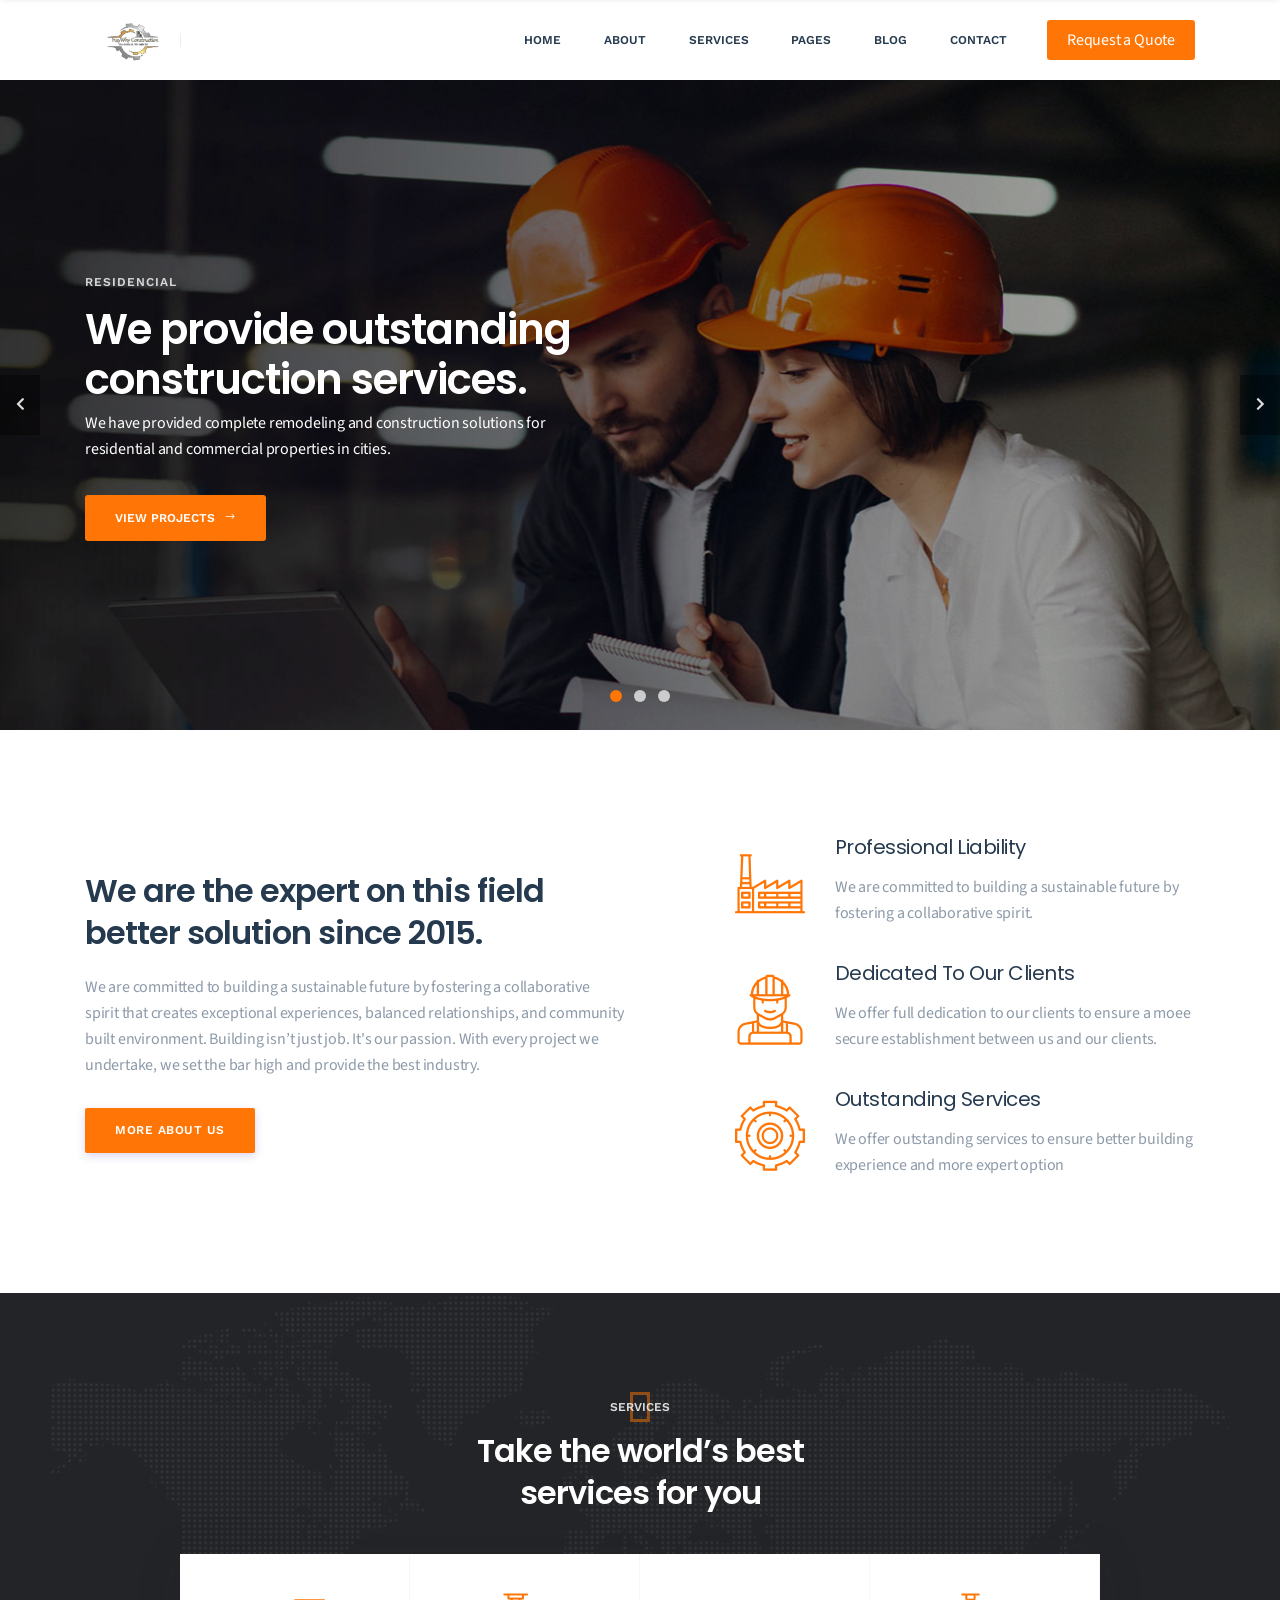
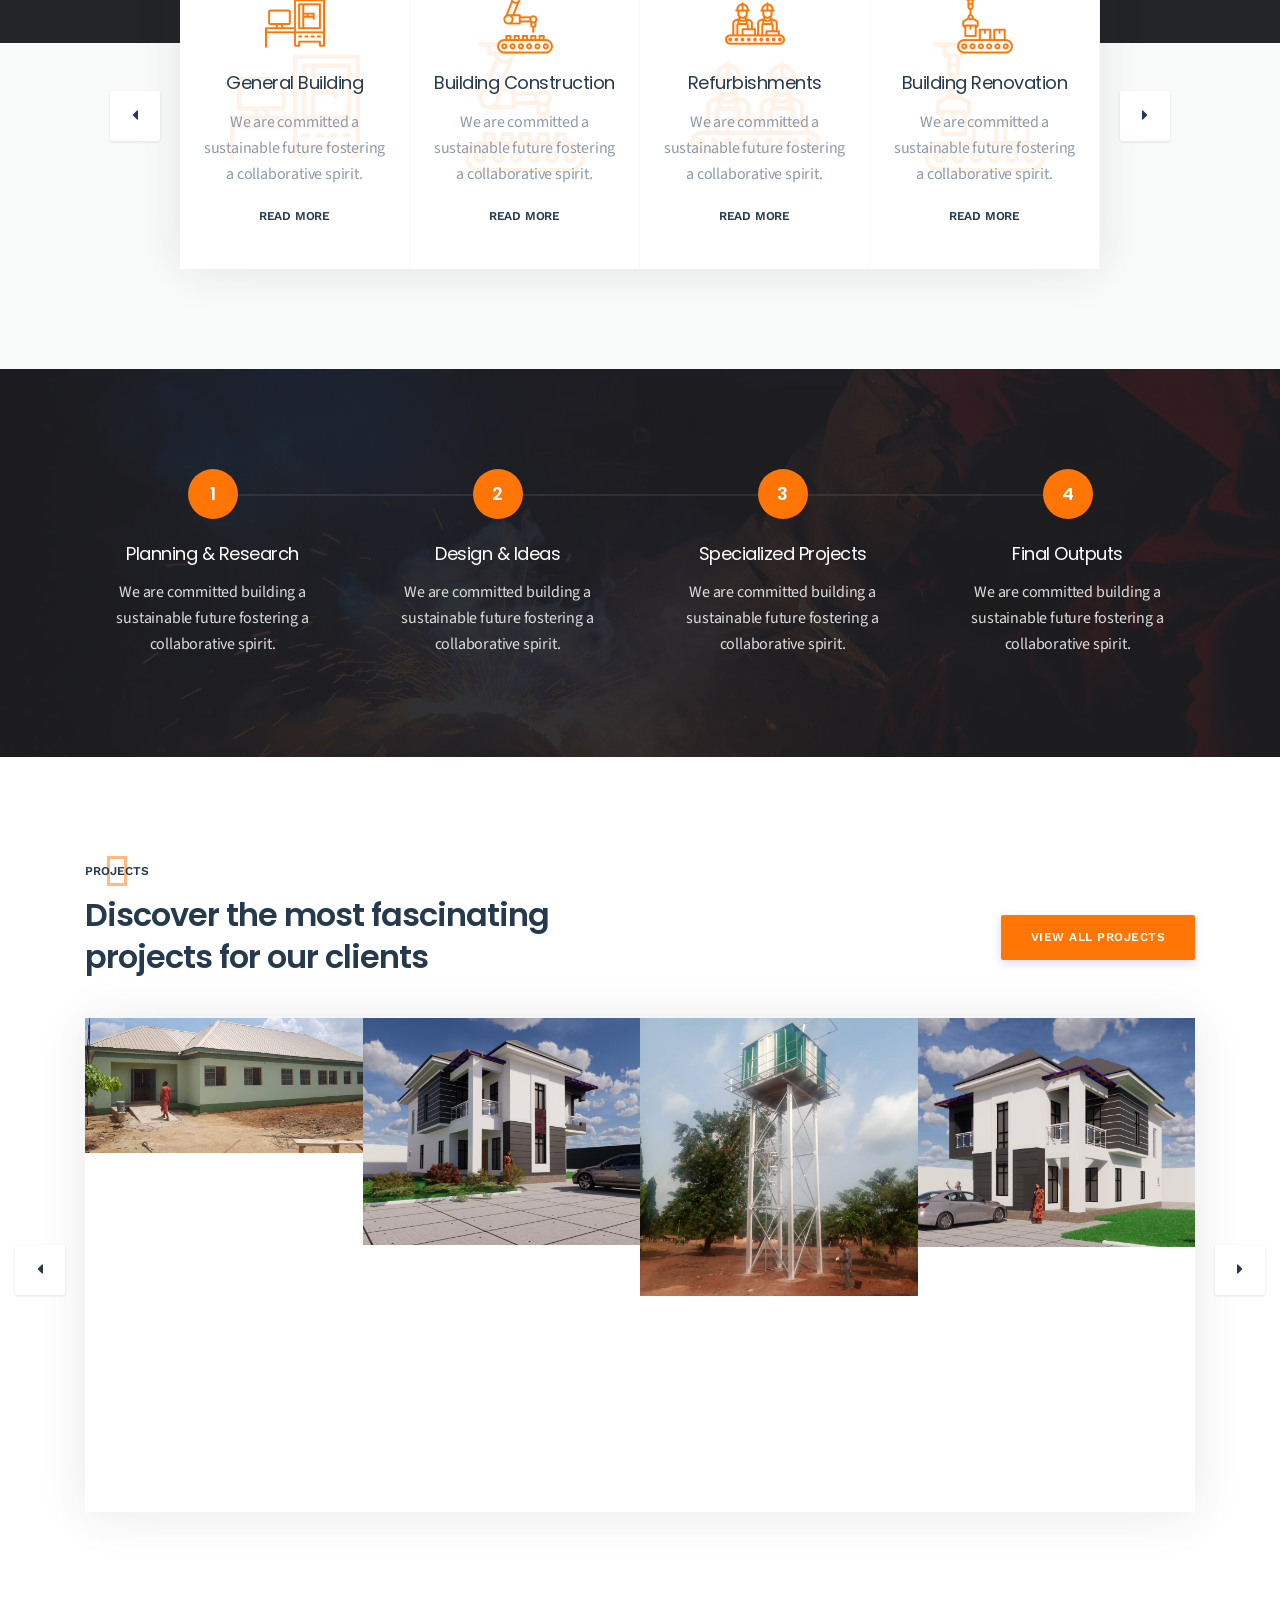
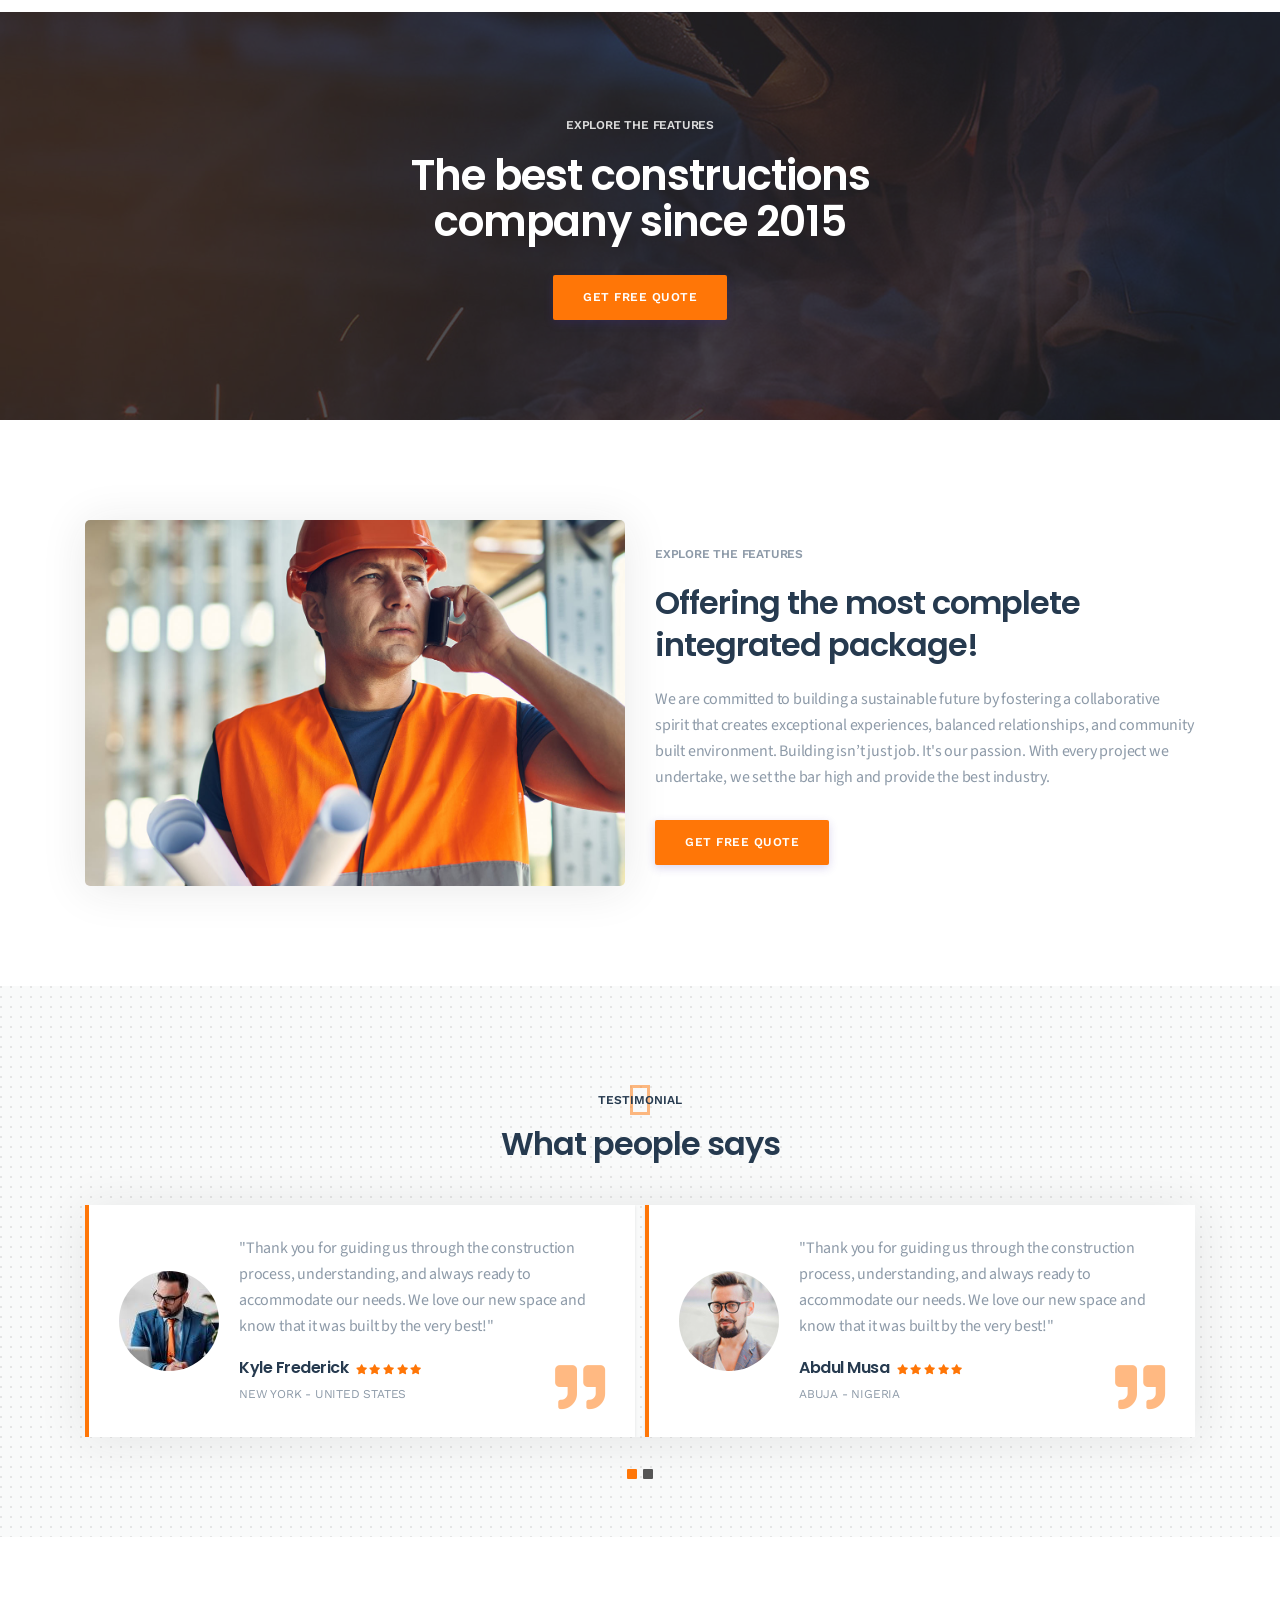
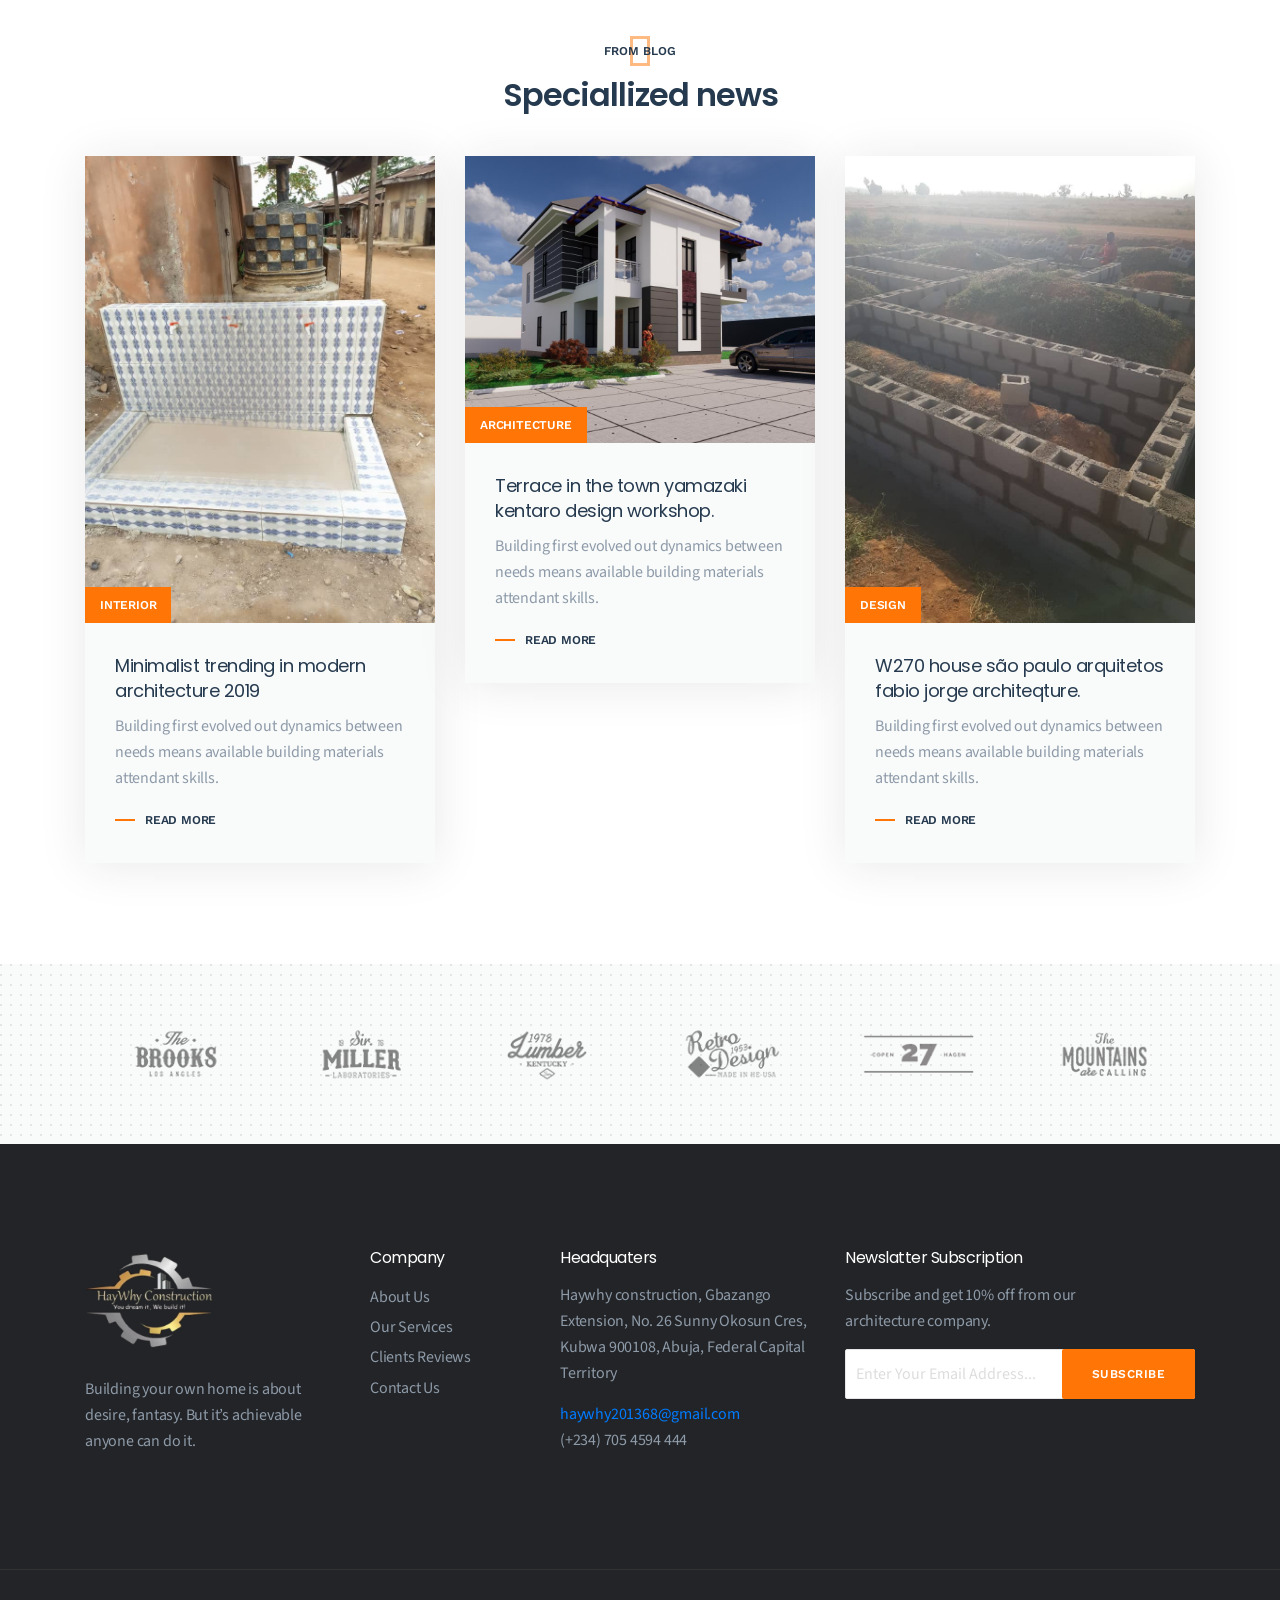
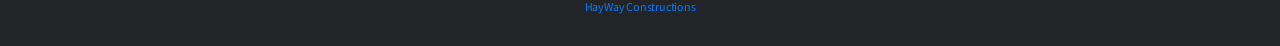
==== commit 34902f46: "Update index.html" ====
--- a/index.html
+++ b/index.html
@@ -520,7 +520,6 @@
 <script>
      (adsbygoogle = window.adsbygoogle || []).push({});
 </script>
-<span class="category"><a href="#">Architecture</a></span>
 </div>
 </div>
 </div>
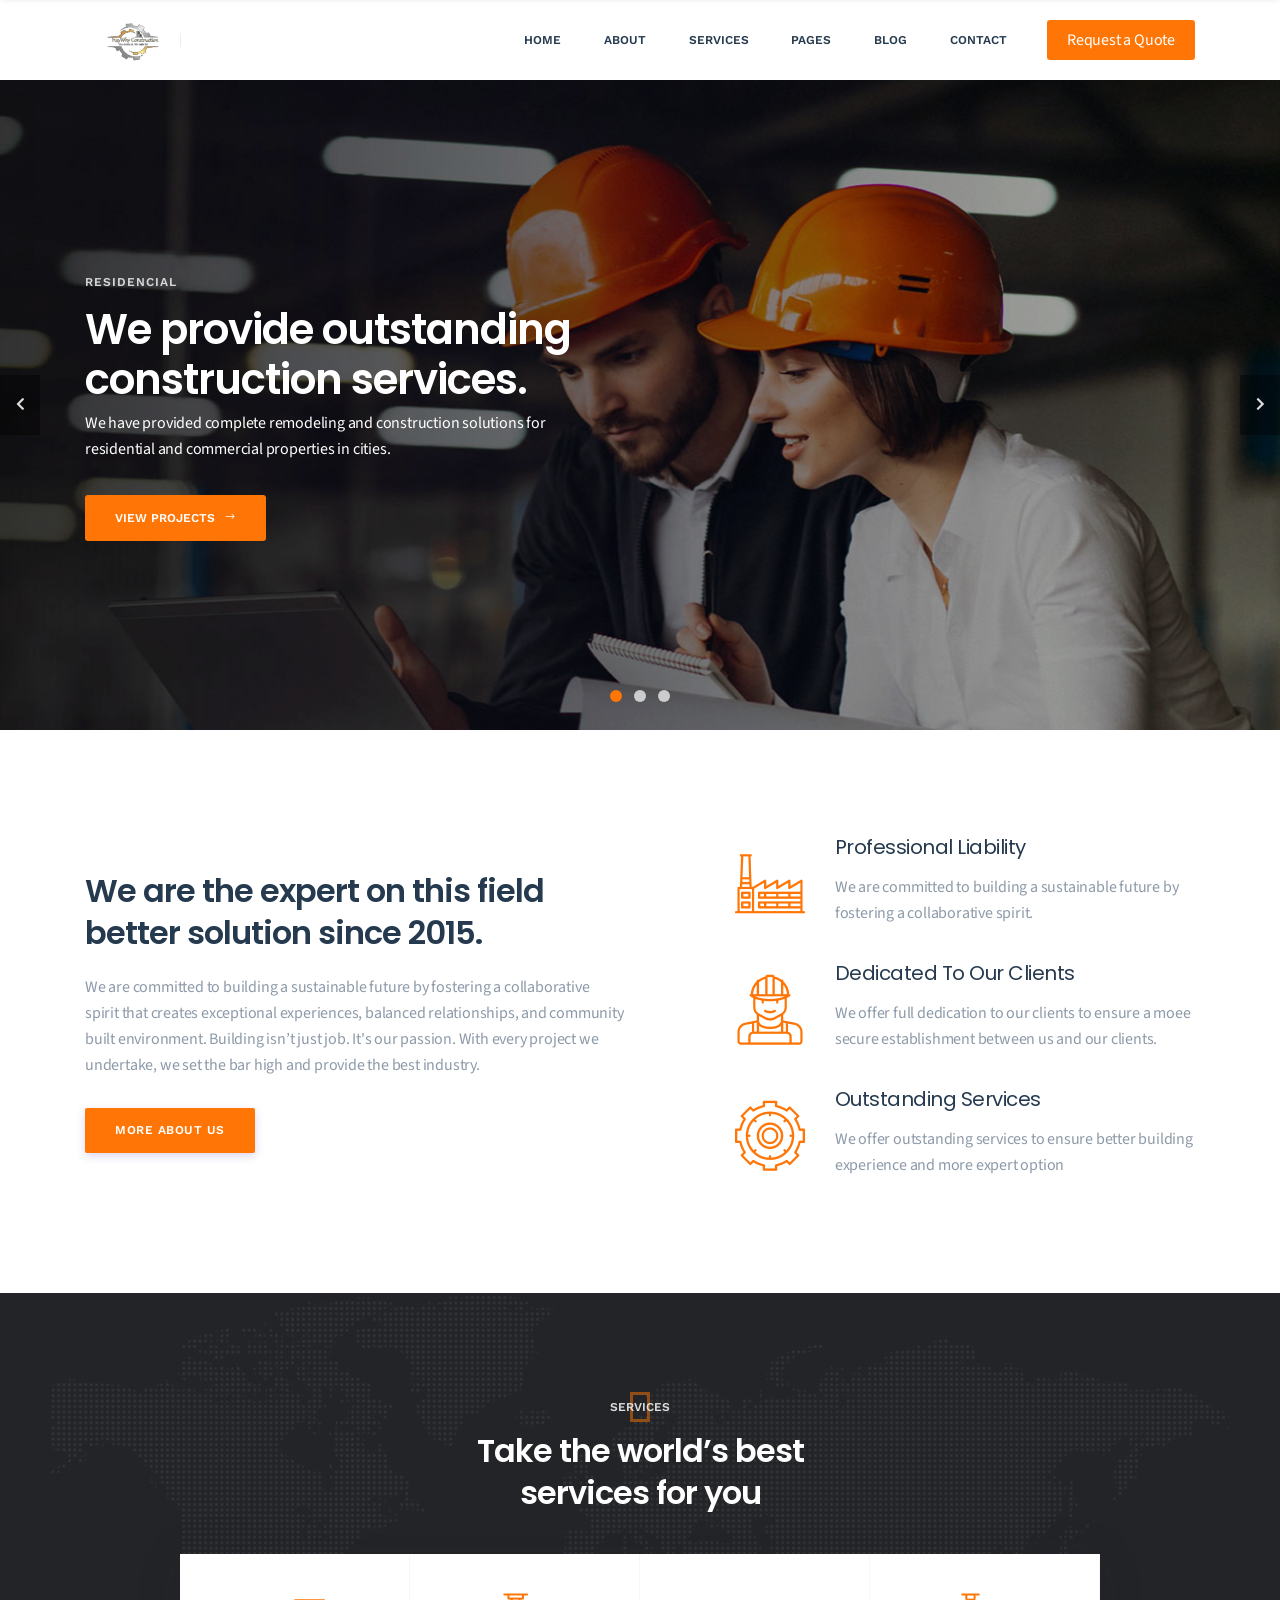
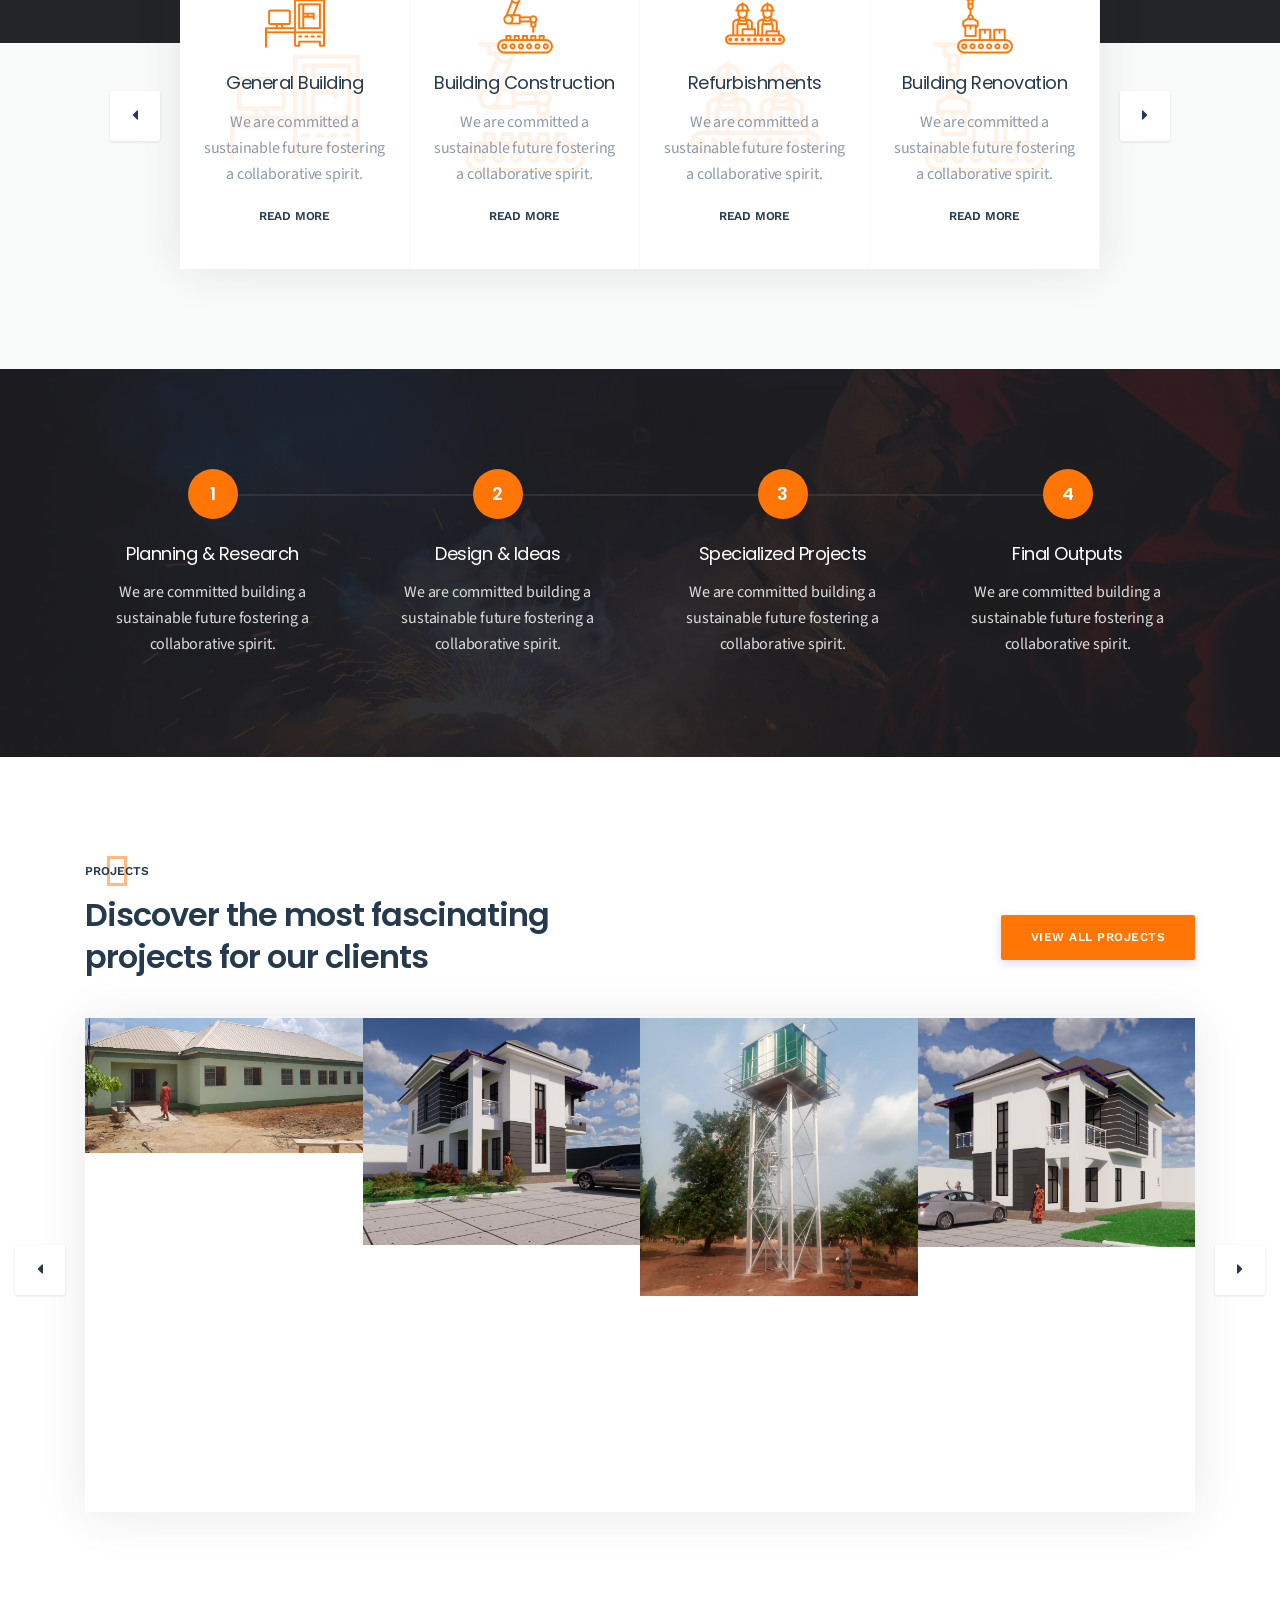
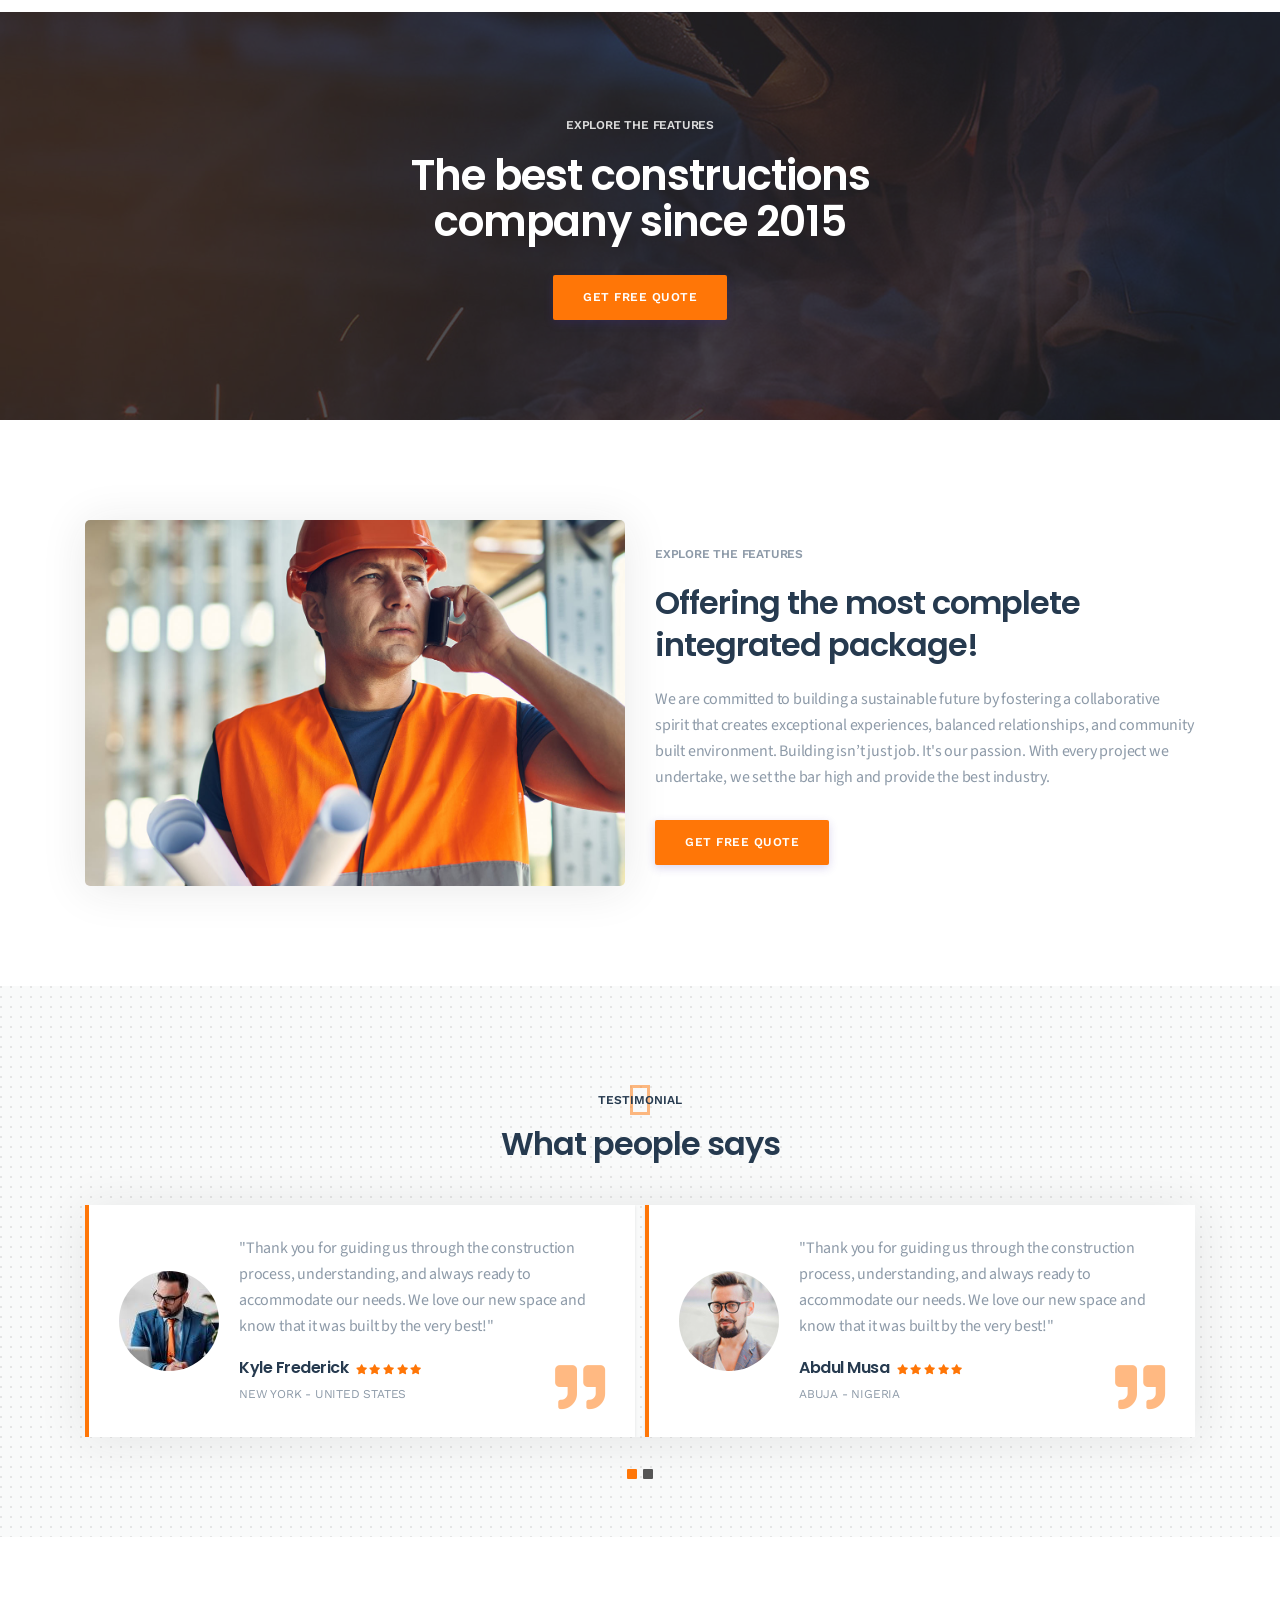
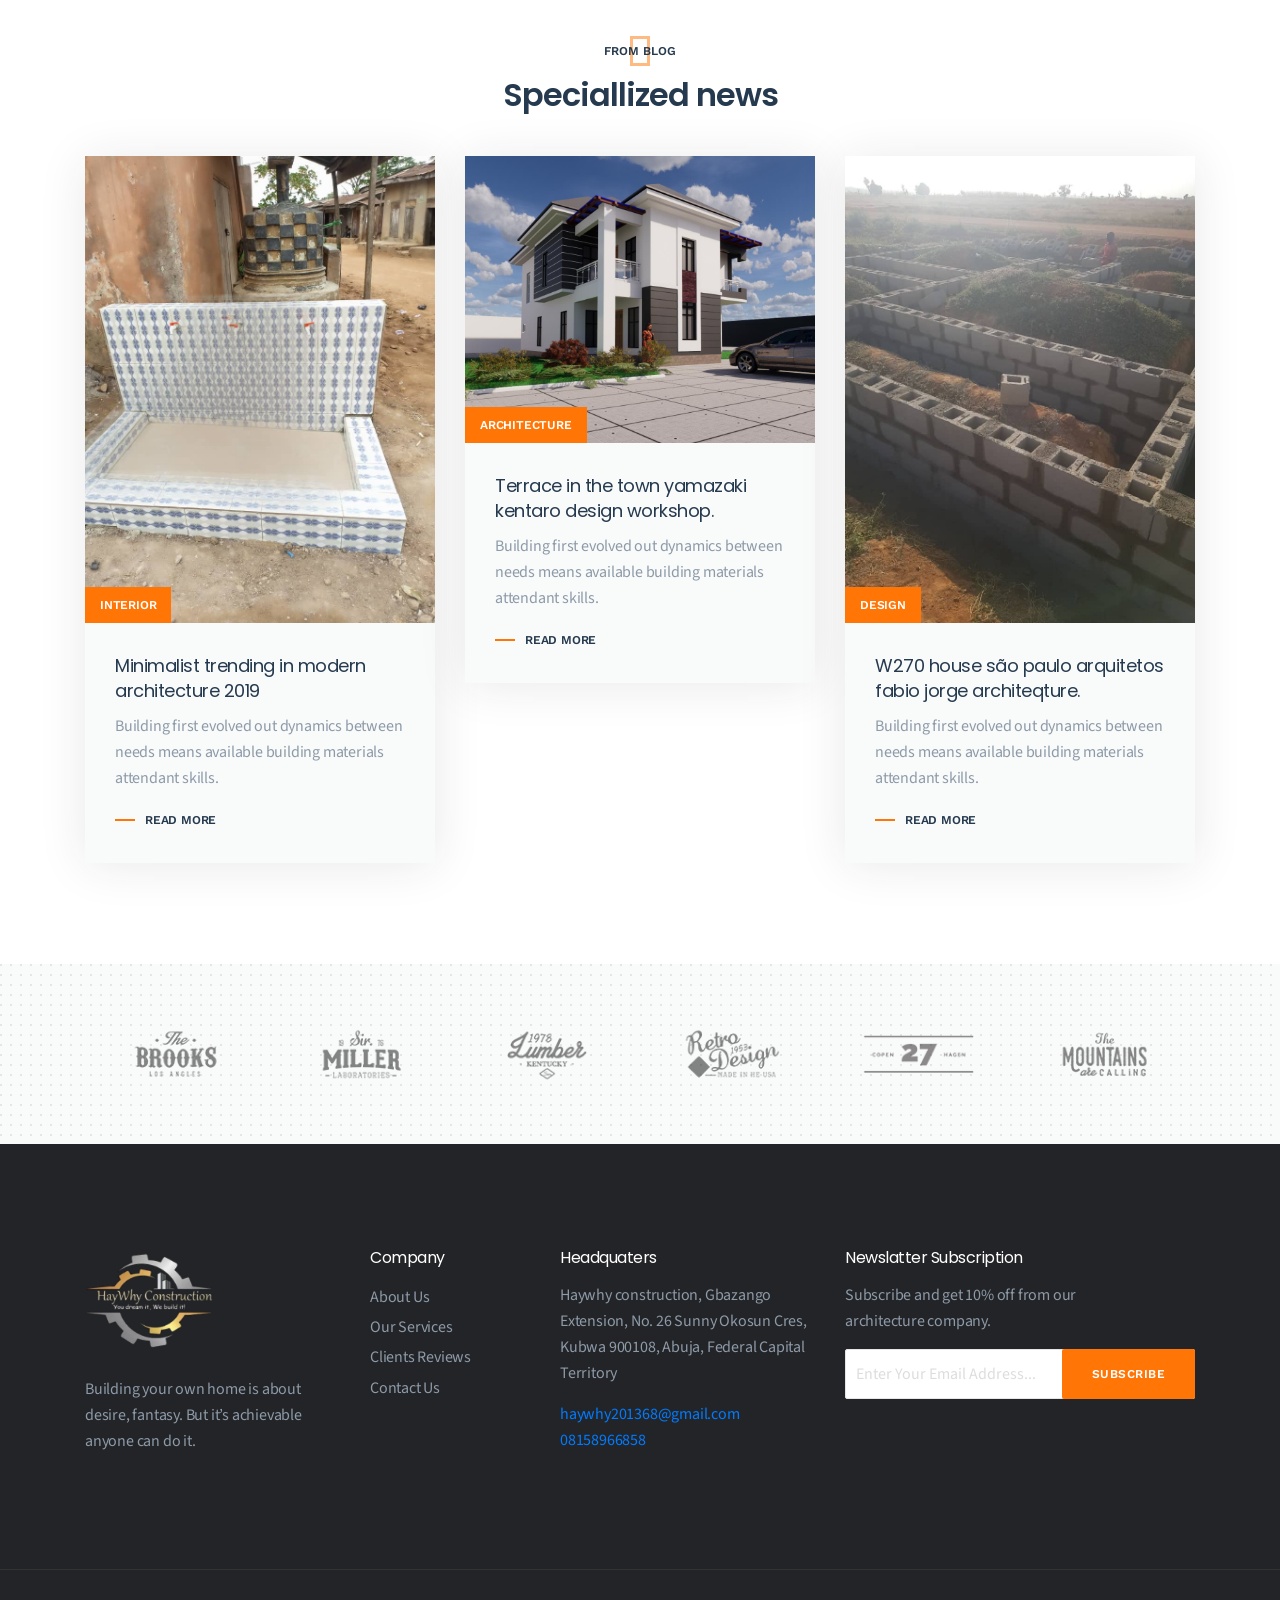
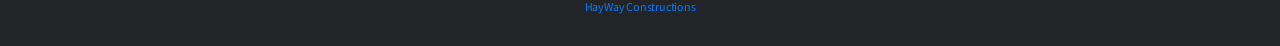
==== commit cc542790: "Update index.html" ====
--- a/index.html
+++ b/index.html
@@ -581,8 +581,8 @@
 <div class="widget-content">
 <h4>Headquaters</h4>
 <p>Haywhy construction, Gbazango Extension, No. 26 Sunny Okosun Cres, Kubwa 900108, Abuja, Federal Capital Territory</p>
-<span><a href="mailto:haywhy201368@gmail.com" class="__cf_email__" data-cfemail="a8e0cdc4c4c7e8e9c4cdd0c9fcc0cdc5cd86c6cddc">haywhy201368@gmail.com</a></span>
-<span>(+234) 705 4594 444</span>
+<span><a href="mailto:support@haywhyconstructions.com" class="__cf_email__" data-cfemail="a8e0cdc4c4c7e8e9c4cdd0c9fcc0cdc5cd86c6cddc">haywhy201368@gmail.com</a></span>
+<span><a href="tel:+2348158966858">08158966858</a></span>
 </div>
 </div>
 <div class="col-lg-4 col-sm-6 sm-padding">
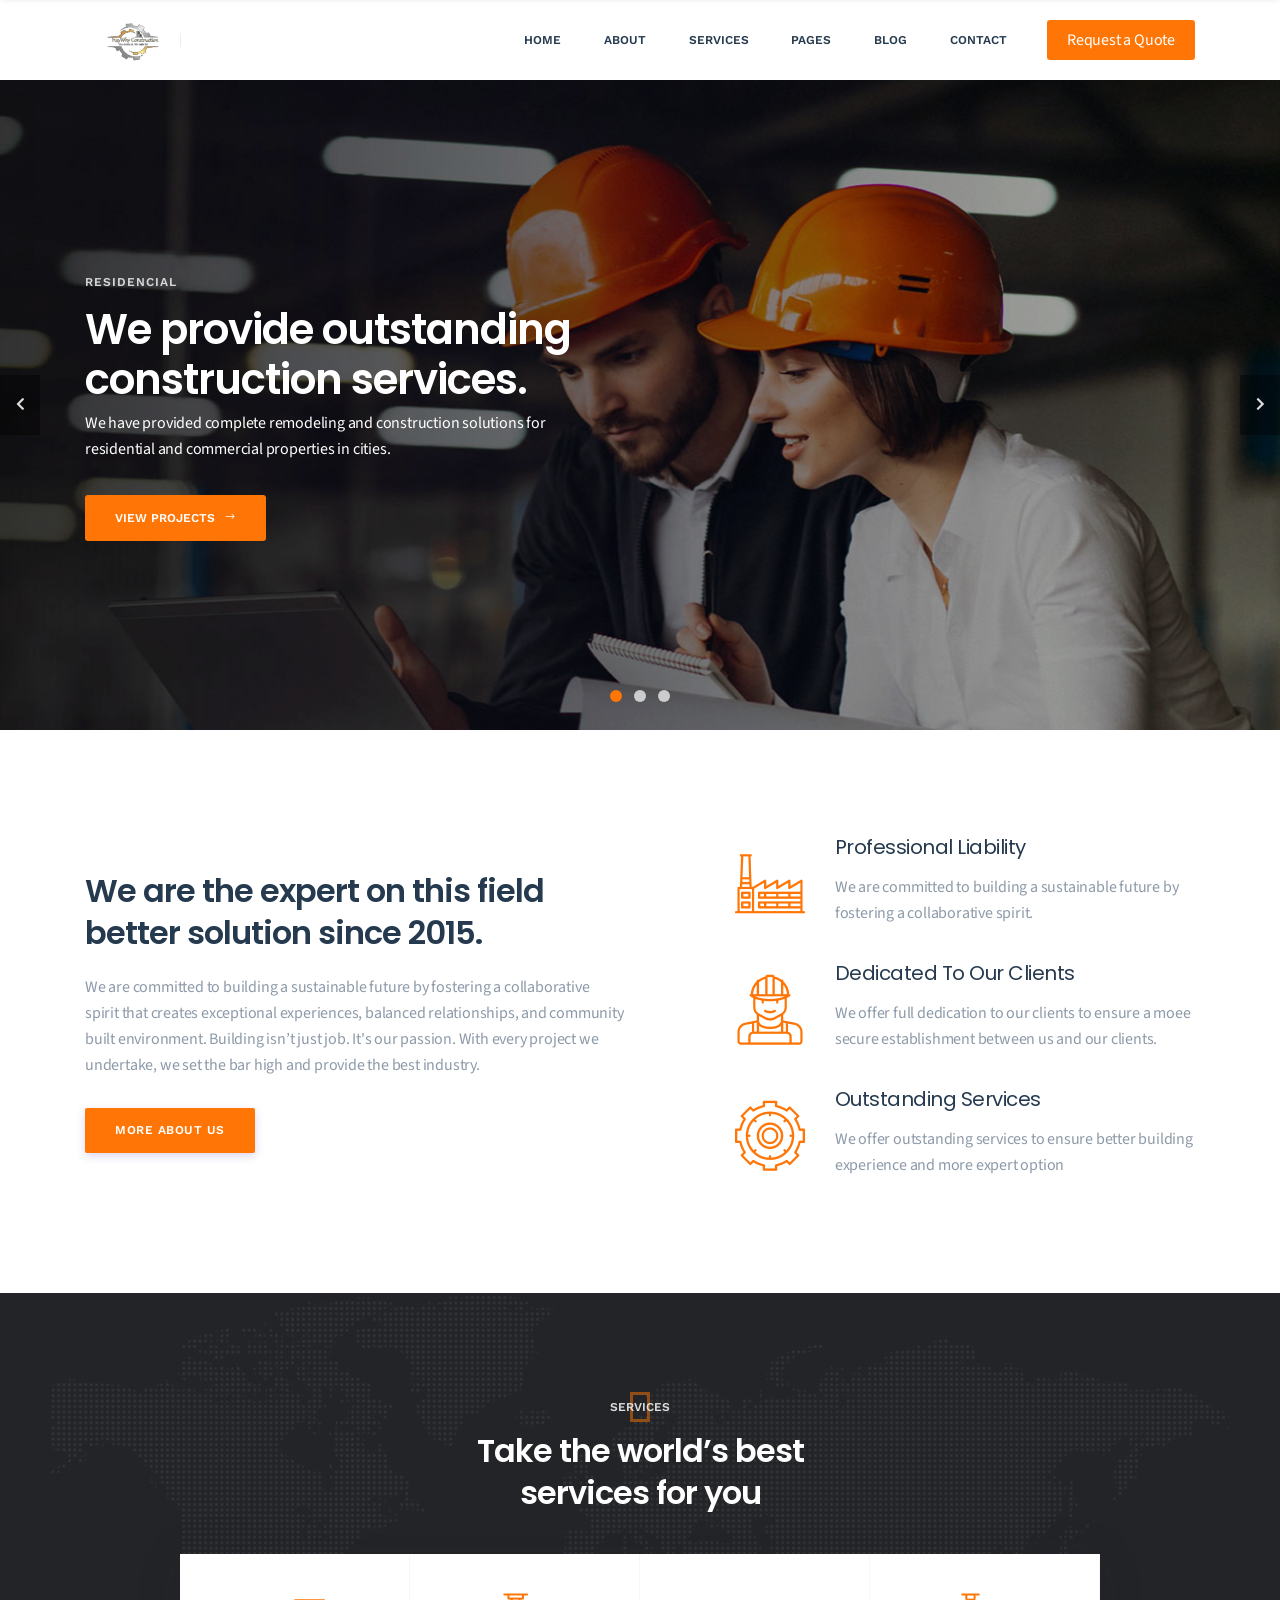
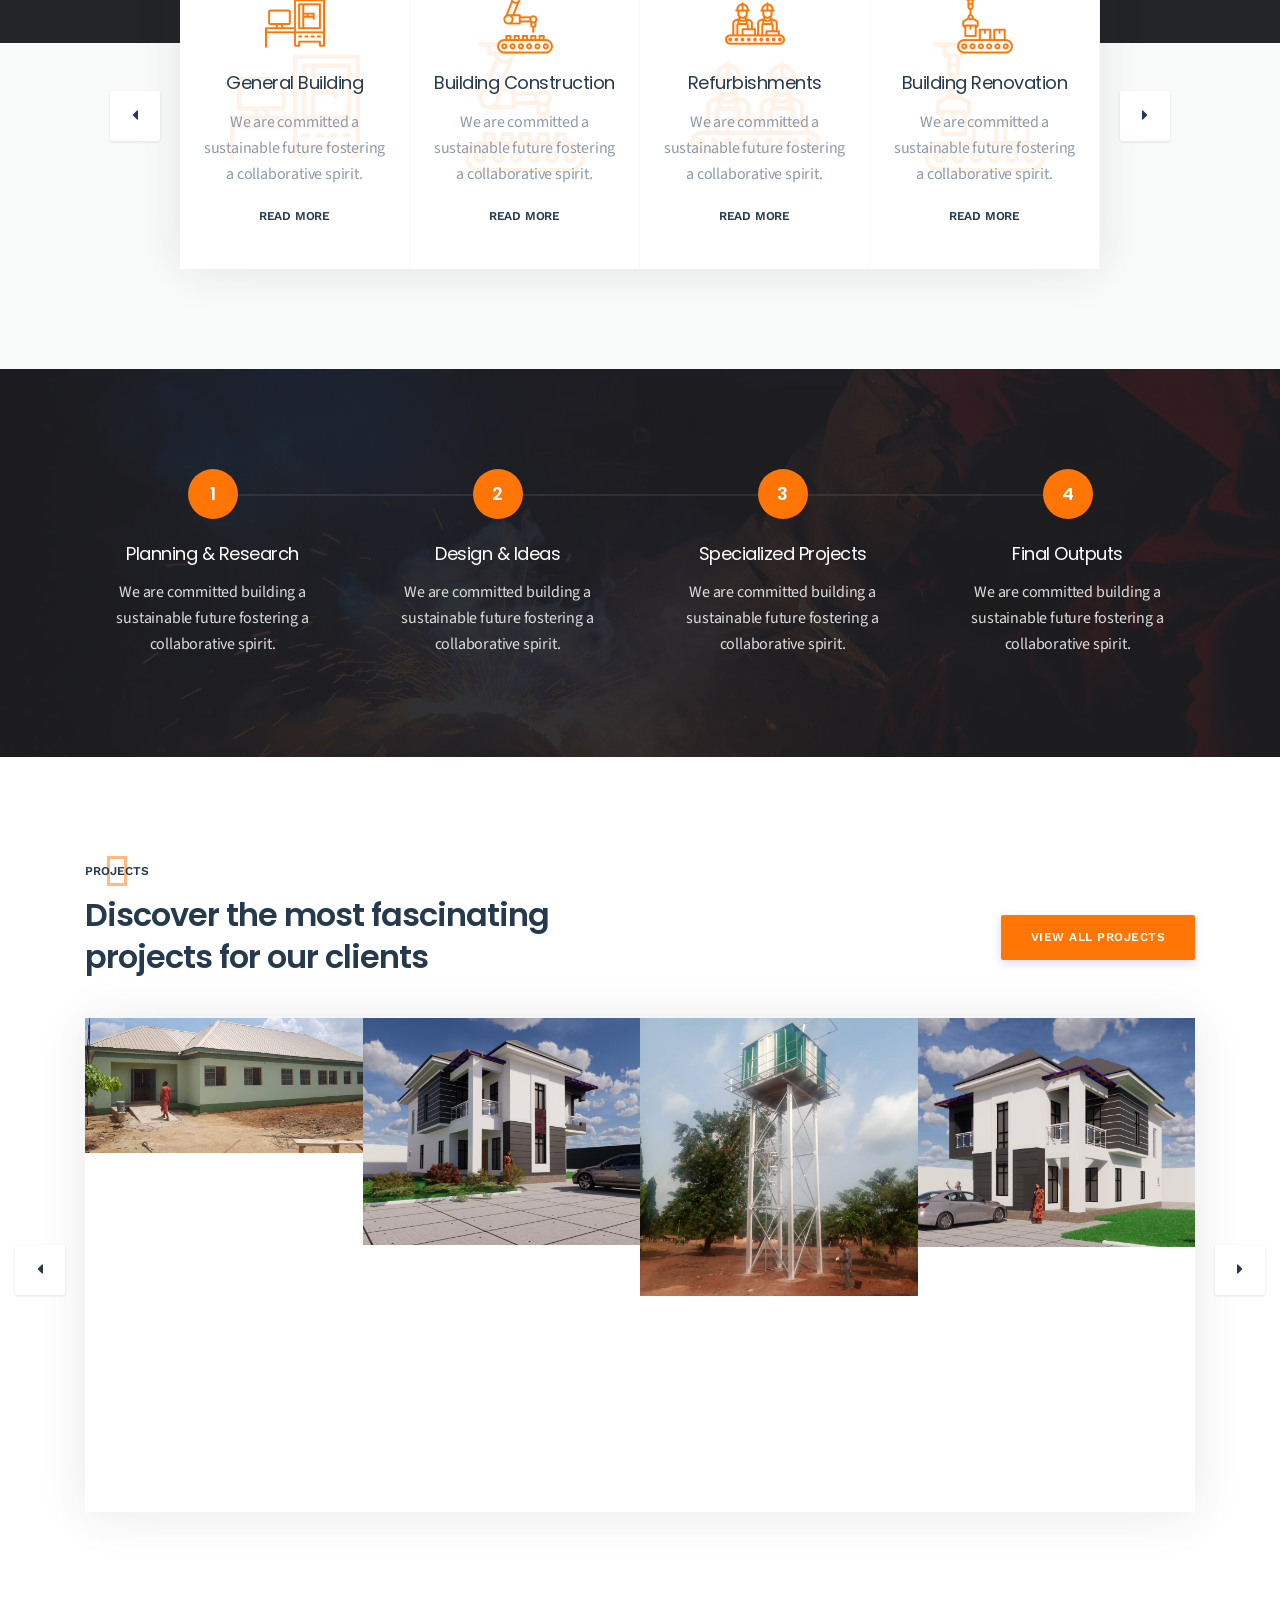
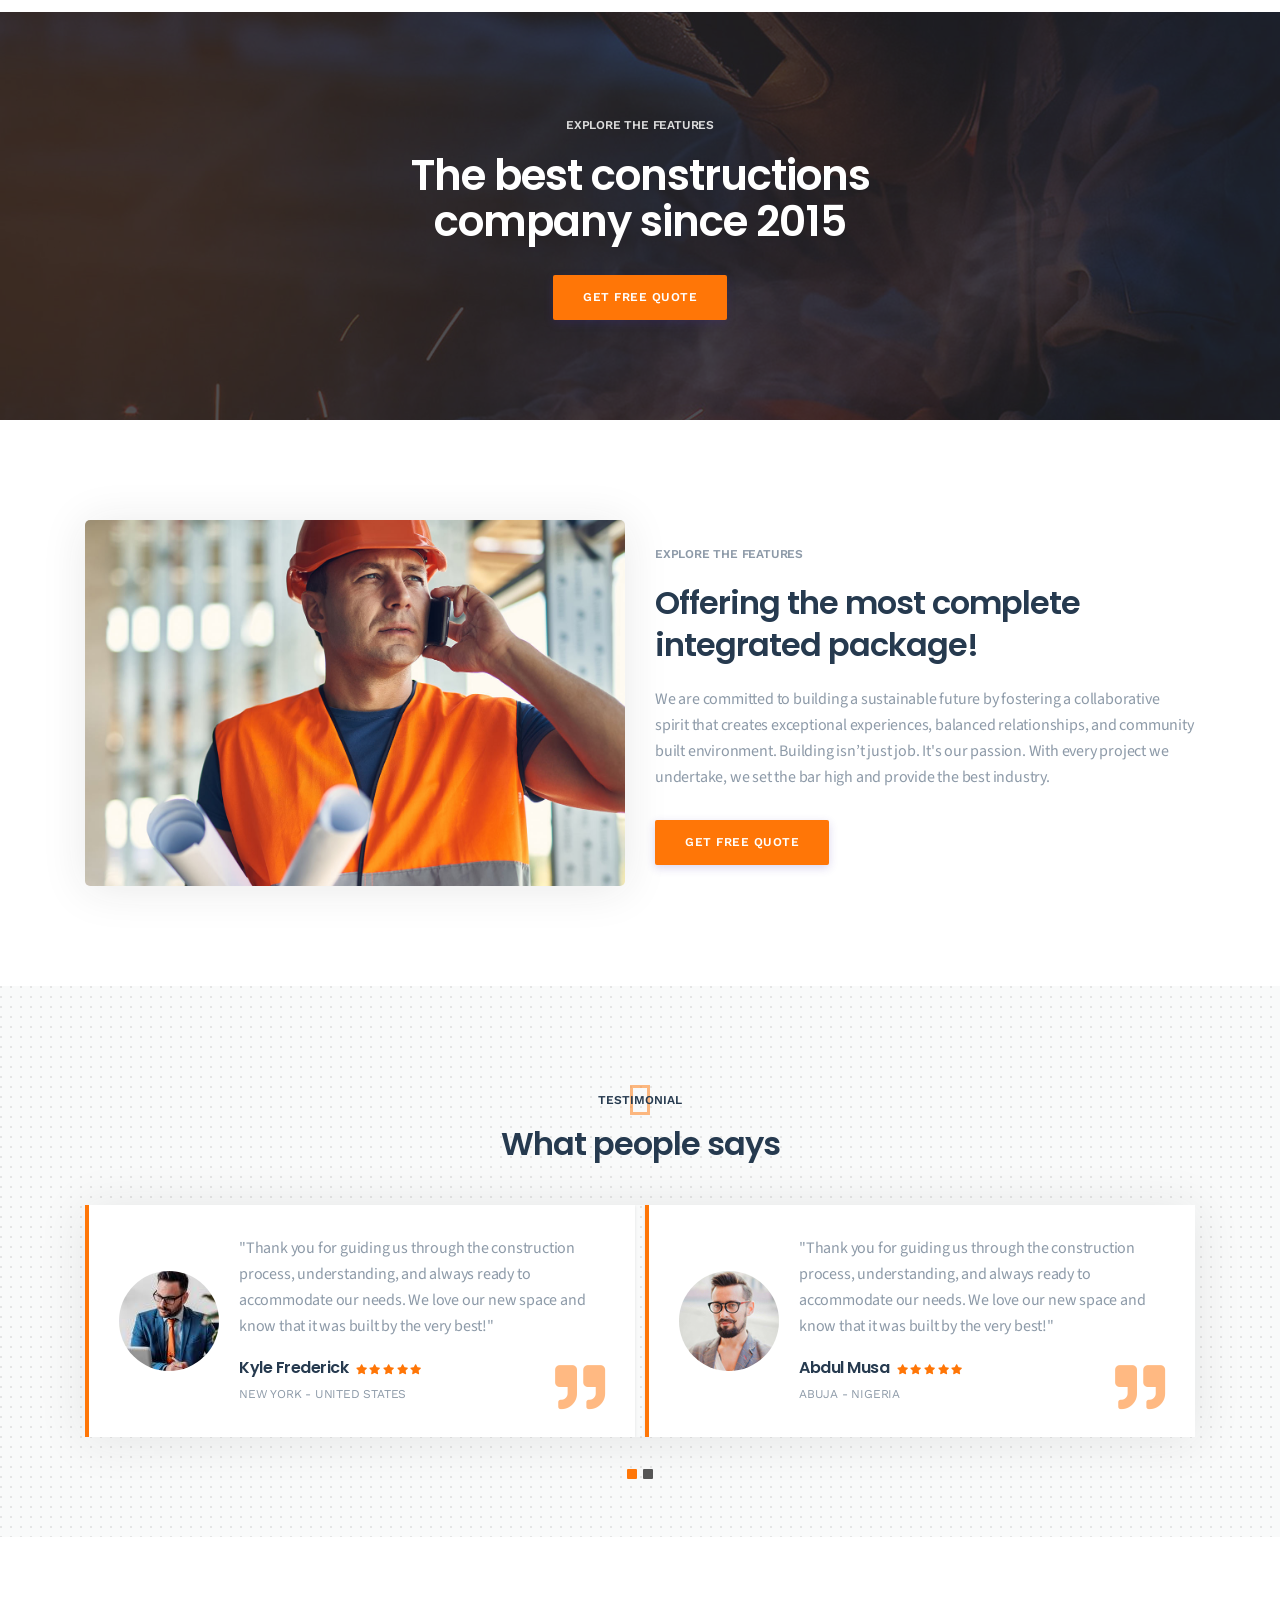
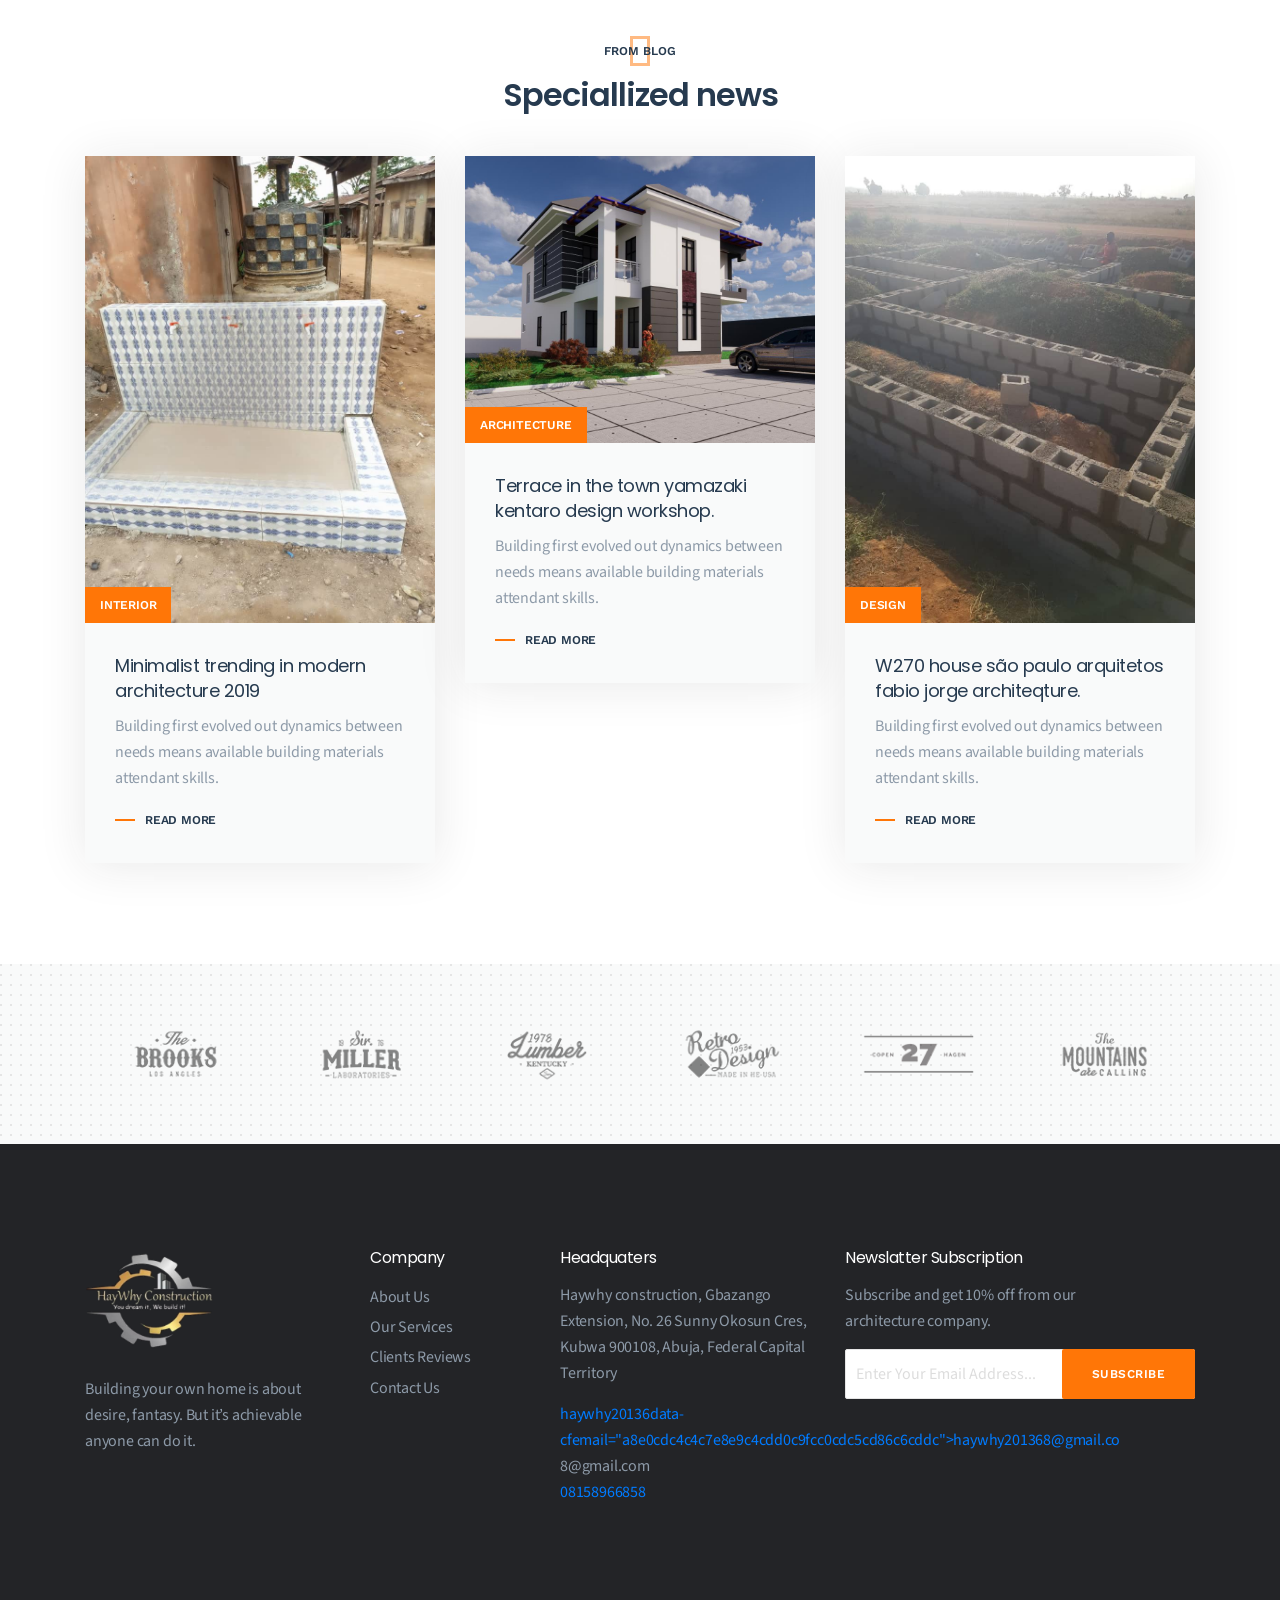
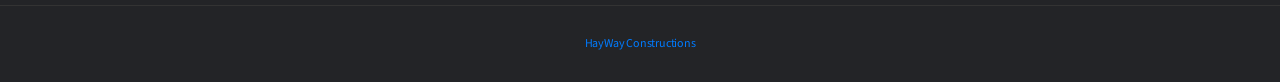
==== commit 88a5fe06: "Update index.html" ====
--- a/index.html
+++ b/index.html
@@ -50,7 +50,7 @@
 <div class="site-preloader-wrap">
 <div class="spinner"></div>
 </div>
-<header class="header" id="header">
+<header class="header" id="header" onoffline="myFunction()">
 <div class="primary-header">
 <div class="container">
 <div class="primary-header-inner">
@@ -581,7 +581,7 @@
 <div class="widget-content">
 <h4>Headquaters</h4>
 <p>Haywhy construction, Gbazango Extension, No. 26 Sunny Okosun Cres, Kubwa 900108, Abuja, Federal Capital Territory</p>
-<span><a href="mailto:support@haywhyconstructions.com" class="__cf_email__" data-cfemail="a8e0cdc4c4c7e8e9c4cdd0c9fcc0cdc5cd86c6cddc">haywhy201368@gmail.com</a></span>
+<span><a href="mailto:support@haywhyconstructions.com" class="__cf_email__" data-cfemail="a8e0cdc4c4c7e8e9c4cdd0c9fcc0cdc5cd86c6cddc">haywhy20136data-cfemail="a8e0cdc4c4c7e8e9c4cdd0c9fcc0cdc5cd86c6cddc">haywhy201368@gmail.co</a></span>8@gmail.com</a></span>
 <span><a href="tel:+2348158966858">08158966858</a></span>
 </div>
 </div>
@@ -642,7 +642,7 @@
 <script>
 
 function offFunction() {
-  document.getElementById("demo").innerHTML = "Your browser is working offline.";
+  document.getElementById("header").innerHTML = "Your browser is working offline.";
 }
 </script>
 </body>
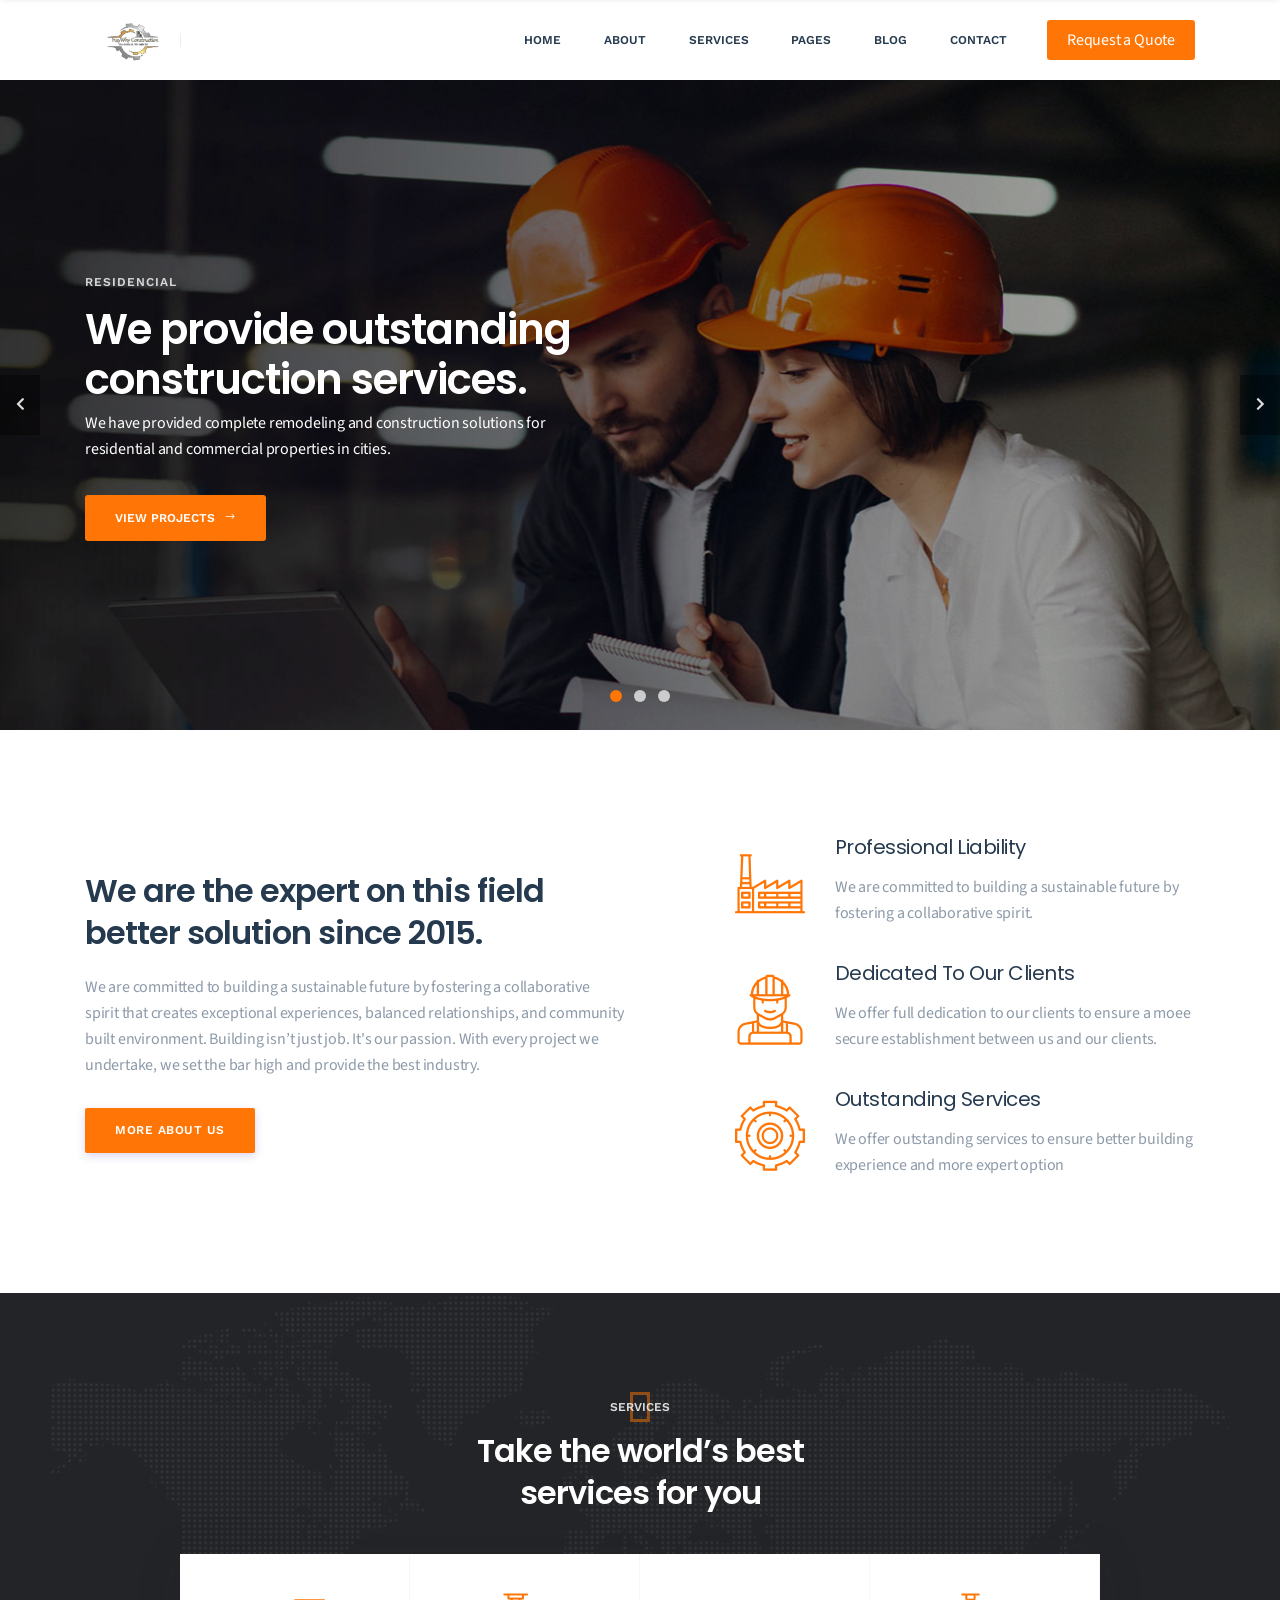
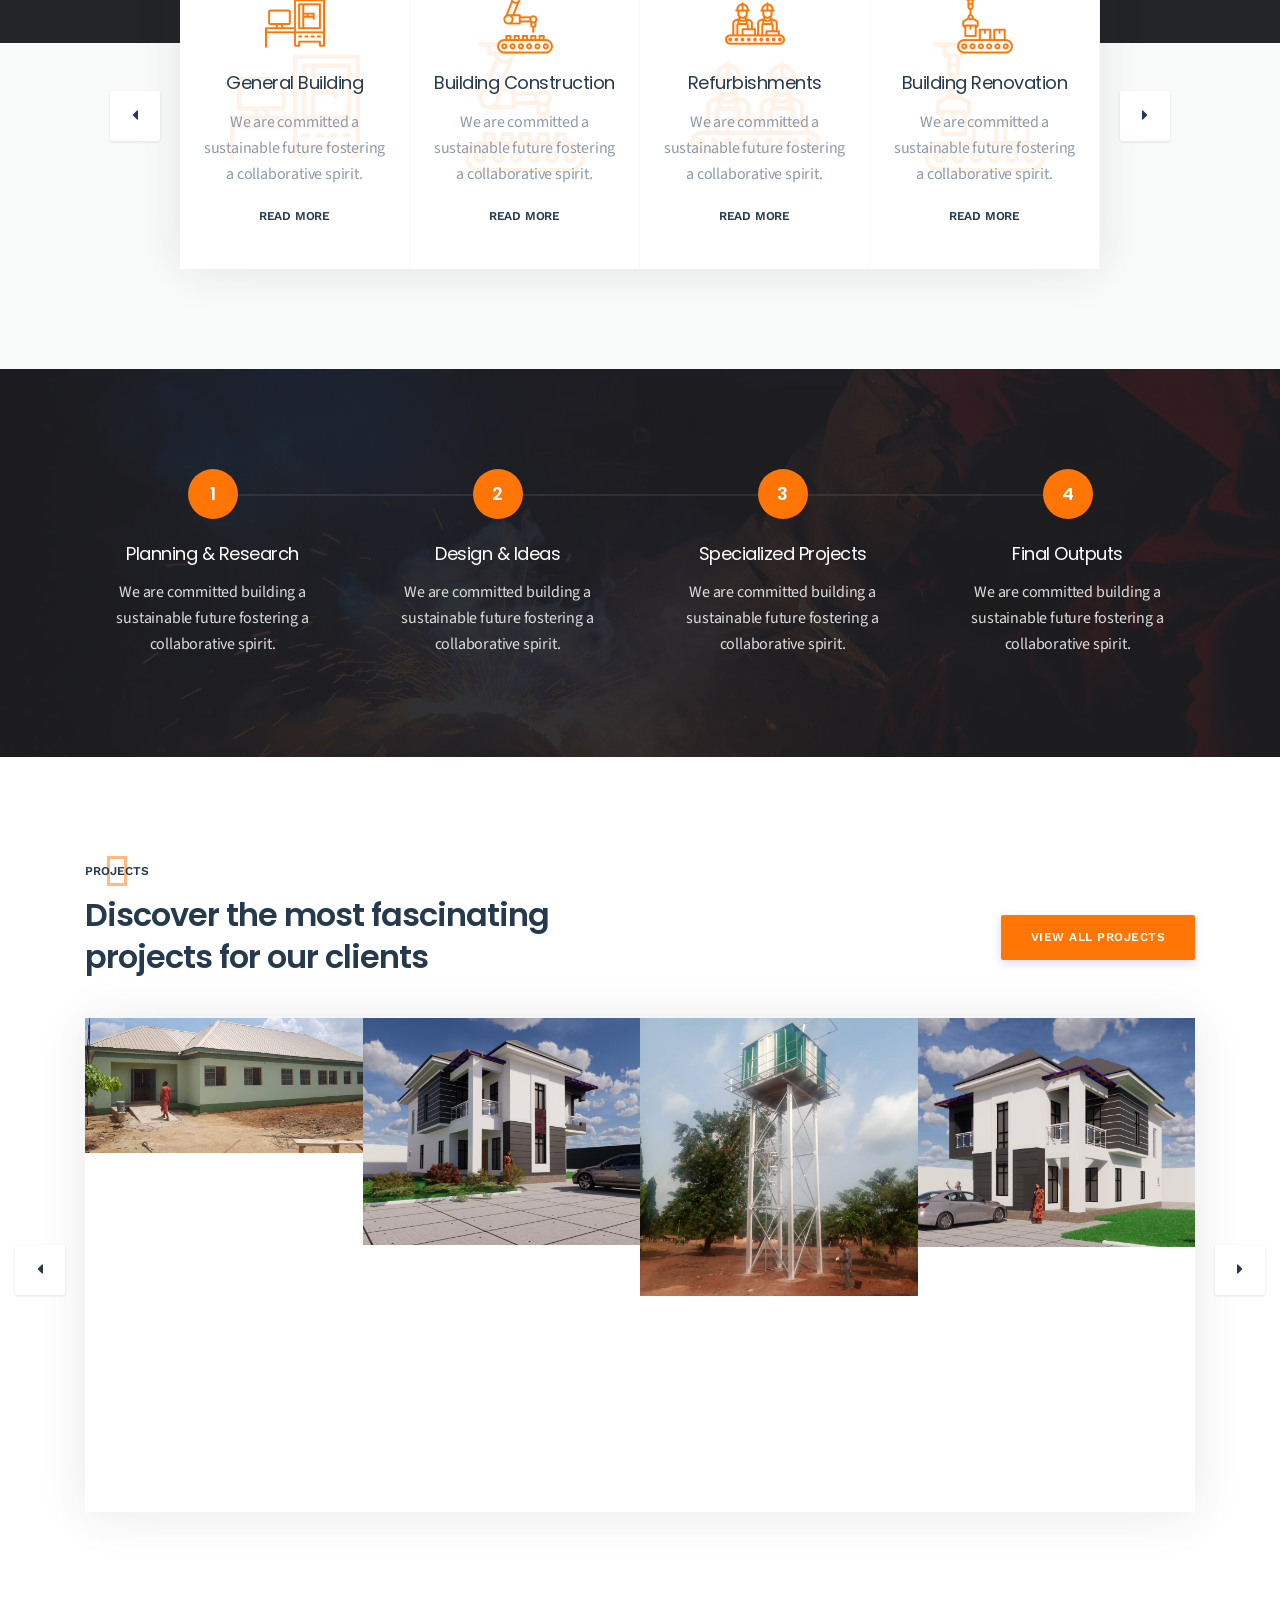
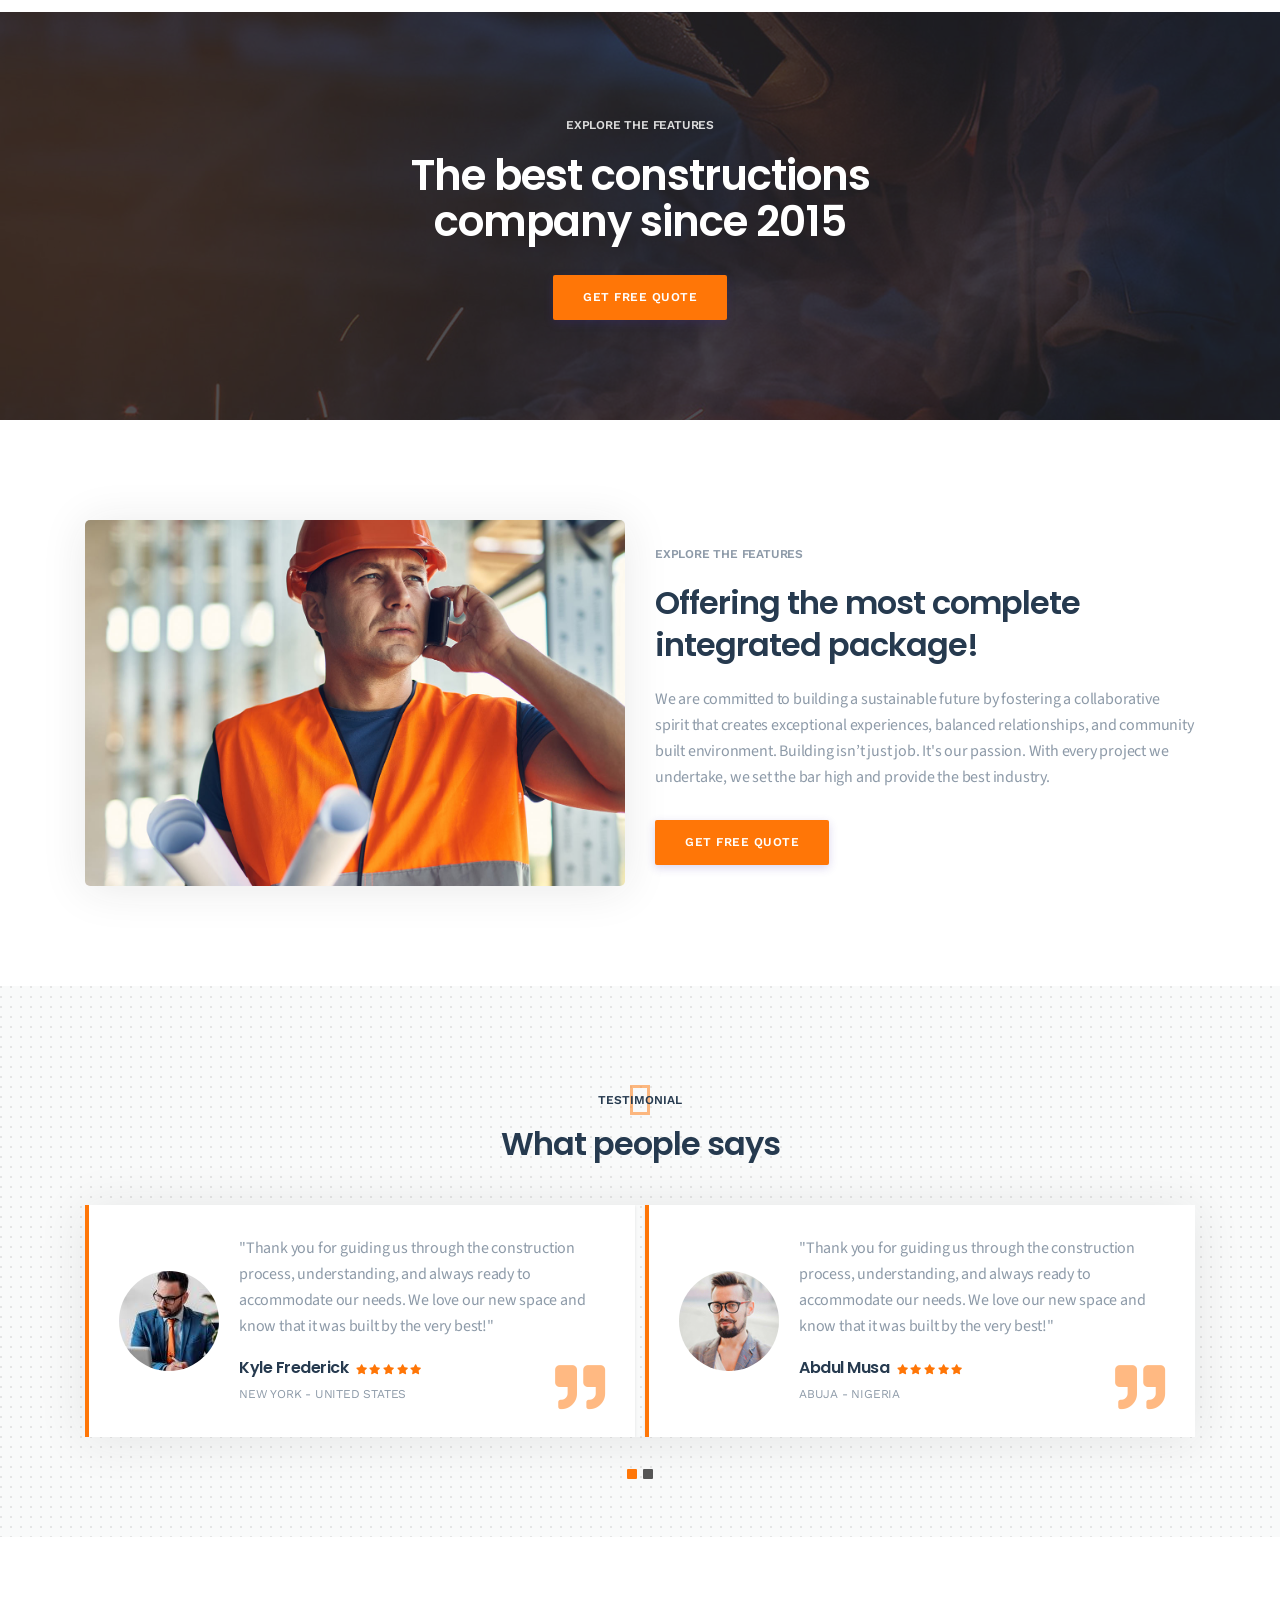
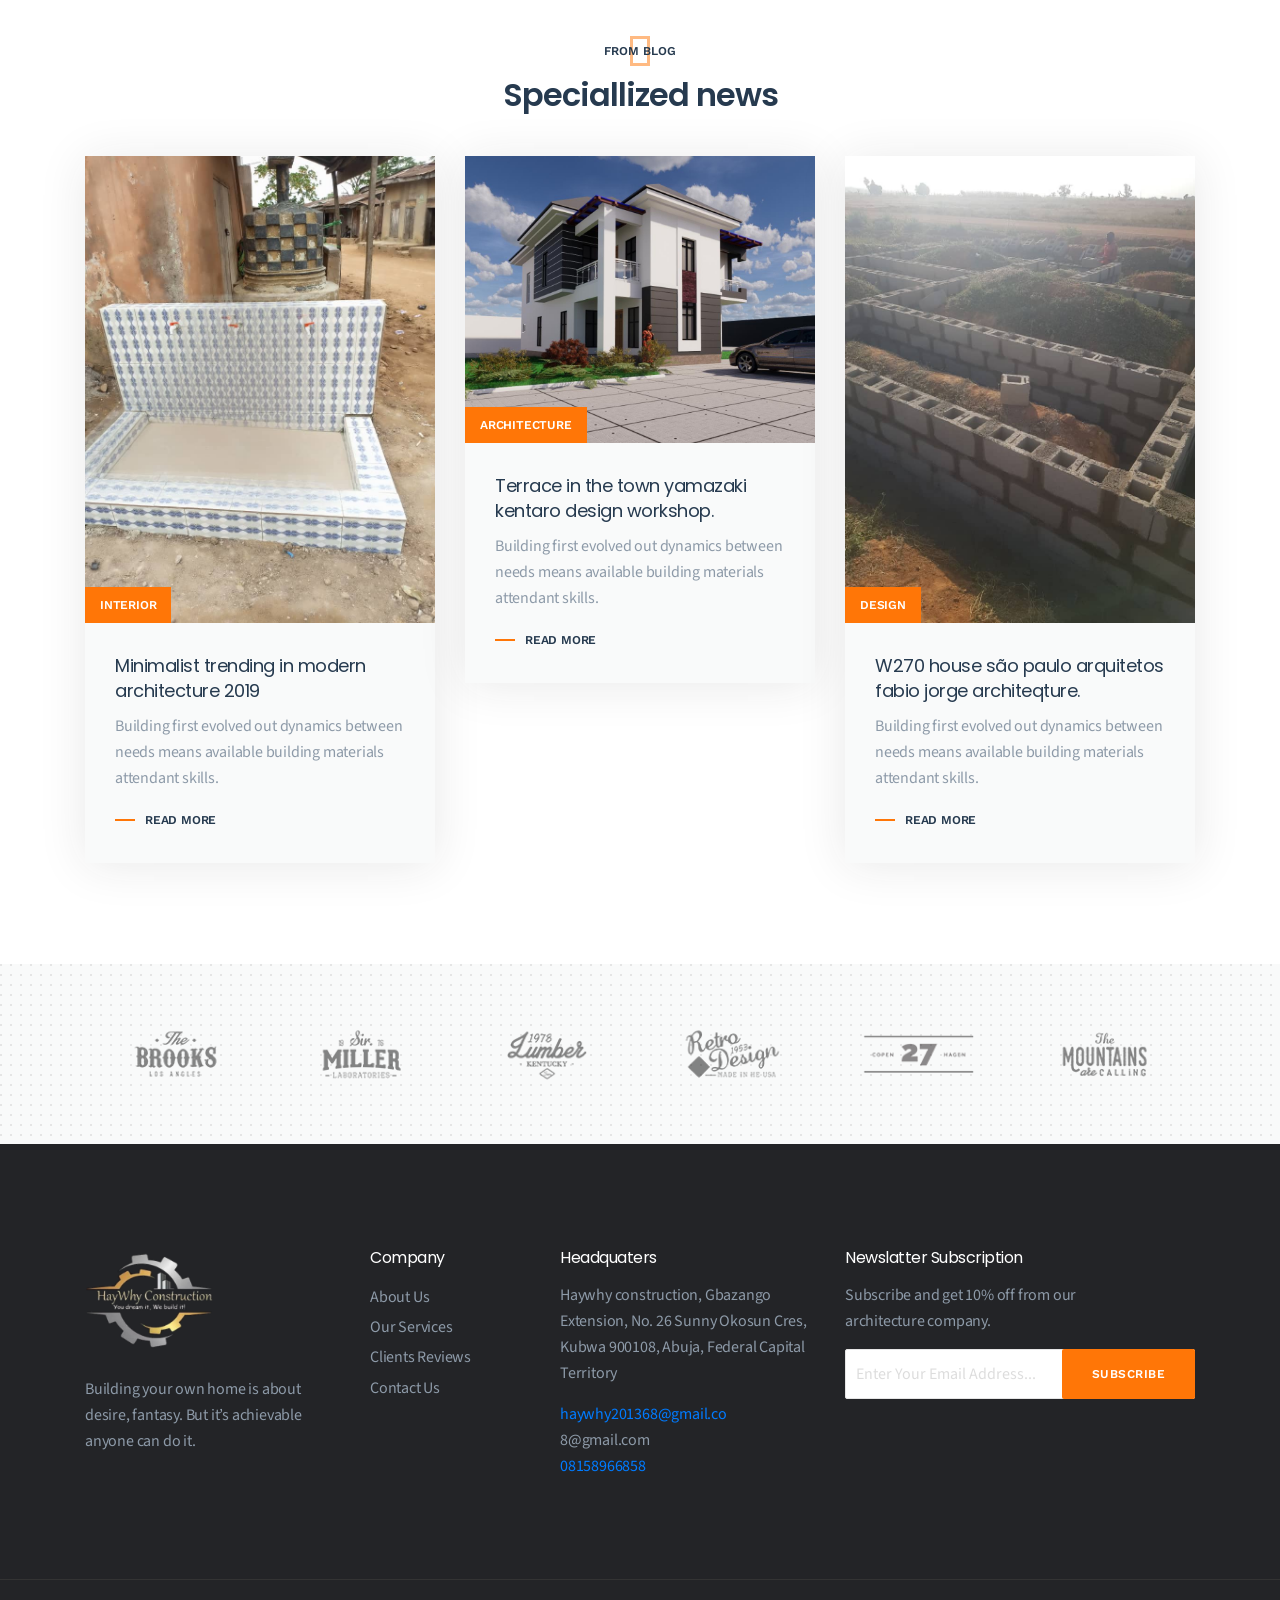
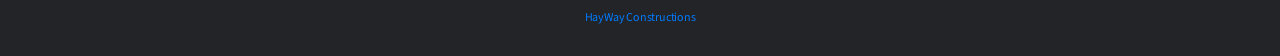
==== commit 89c194cd: "Update index.html" ====
--- a/index.html
+++ b/index.html
@@ -43,14 +43,14 @@
 <link rel="stylesheet" href="css/responsive.css">
 <script src="js/vendor/modernizr-2.8.3-respond-1.4.2.min.js"></script>
 </head>
-<body onoffline="myFunction()">
+<body onoffline="offFunction()">
 <!--[if lt IE 8]>
             <p class="browserupgrade">You are using an <strong>outdated</strong> browser. Please <a href="http://browsehappy.com/">upgrade your browser</a> to improve your experience.</p>
         <![endif]-->
 <div class="site-preloader-wrap">
 <div class="spinner"></div>
 </div>
-<header class="header" id="header" onoffline="myFunction()">
+<header class="header" id="header">
 <div class="primary-header">
 <div class="container">
 <div class="primary-header-inner">
@@ -581,7 +581,7 @@
 <div class="widget-content">
 <h4>Headquaters</h4>
 <p>Haywhy construction, Gbazango Extension, No. 26 Sunny Okosun Cres, Kubwa 900108, Abuja, Federal Capital Territory</p>
-<span><a href="mailto:support@haywhyconstructions.com" class="__cf_email__" data-cfemail="a8e0cdc4c4c7e8e9c4cdd0c9fcc0cdc5cd86c6cddc">haywhy20136data-cfemail="a8e0cdc4c4c7e8e9c4cdd0c9fcc0cdc5cd86c6cddc">haywhy201368@gmail.co</a></span>8@gmail.com</a></span>
+<span><a href="mailto:support@haywhyconstructions.com" class="__cf_email__" data-cfemail="a8e0cdc4c4c7e8e9c4cdd0c9fcc0cdc5cd86c6cddc">haywhy201368@gmail.co</a></span>8@gmail.com</a></span>
 <span><a href="tel:+2348158966858">08158966858</a></span>
 </div>
 </div>
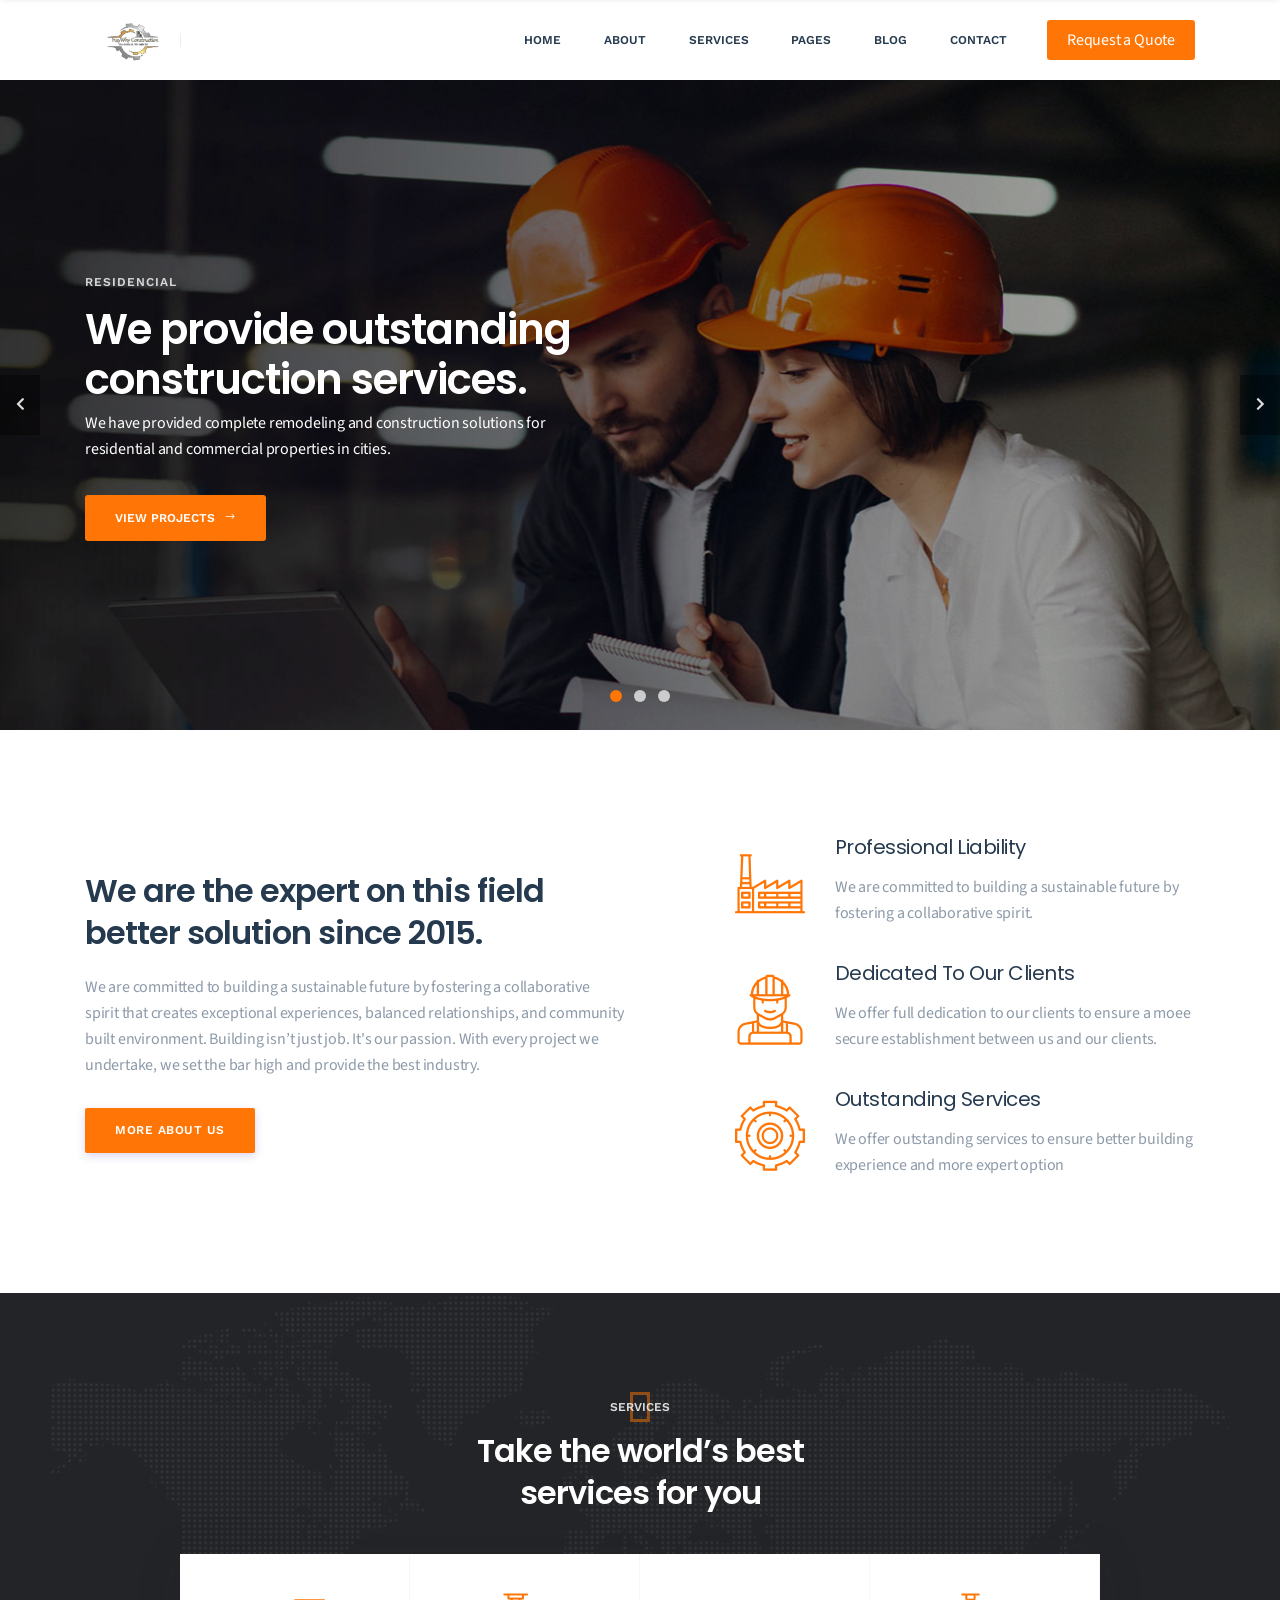
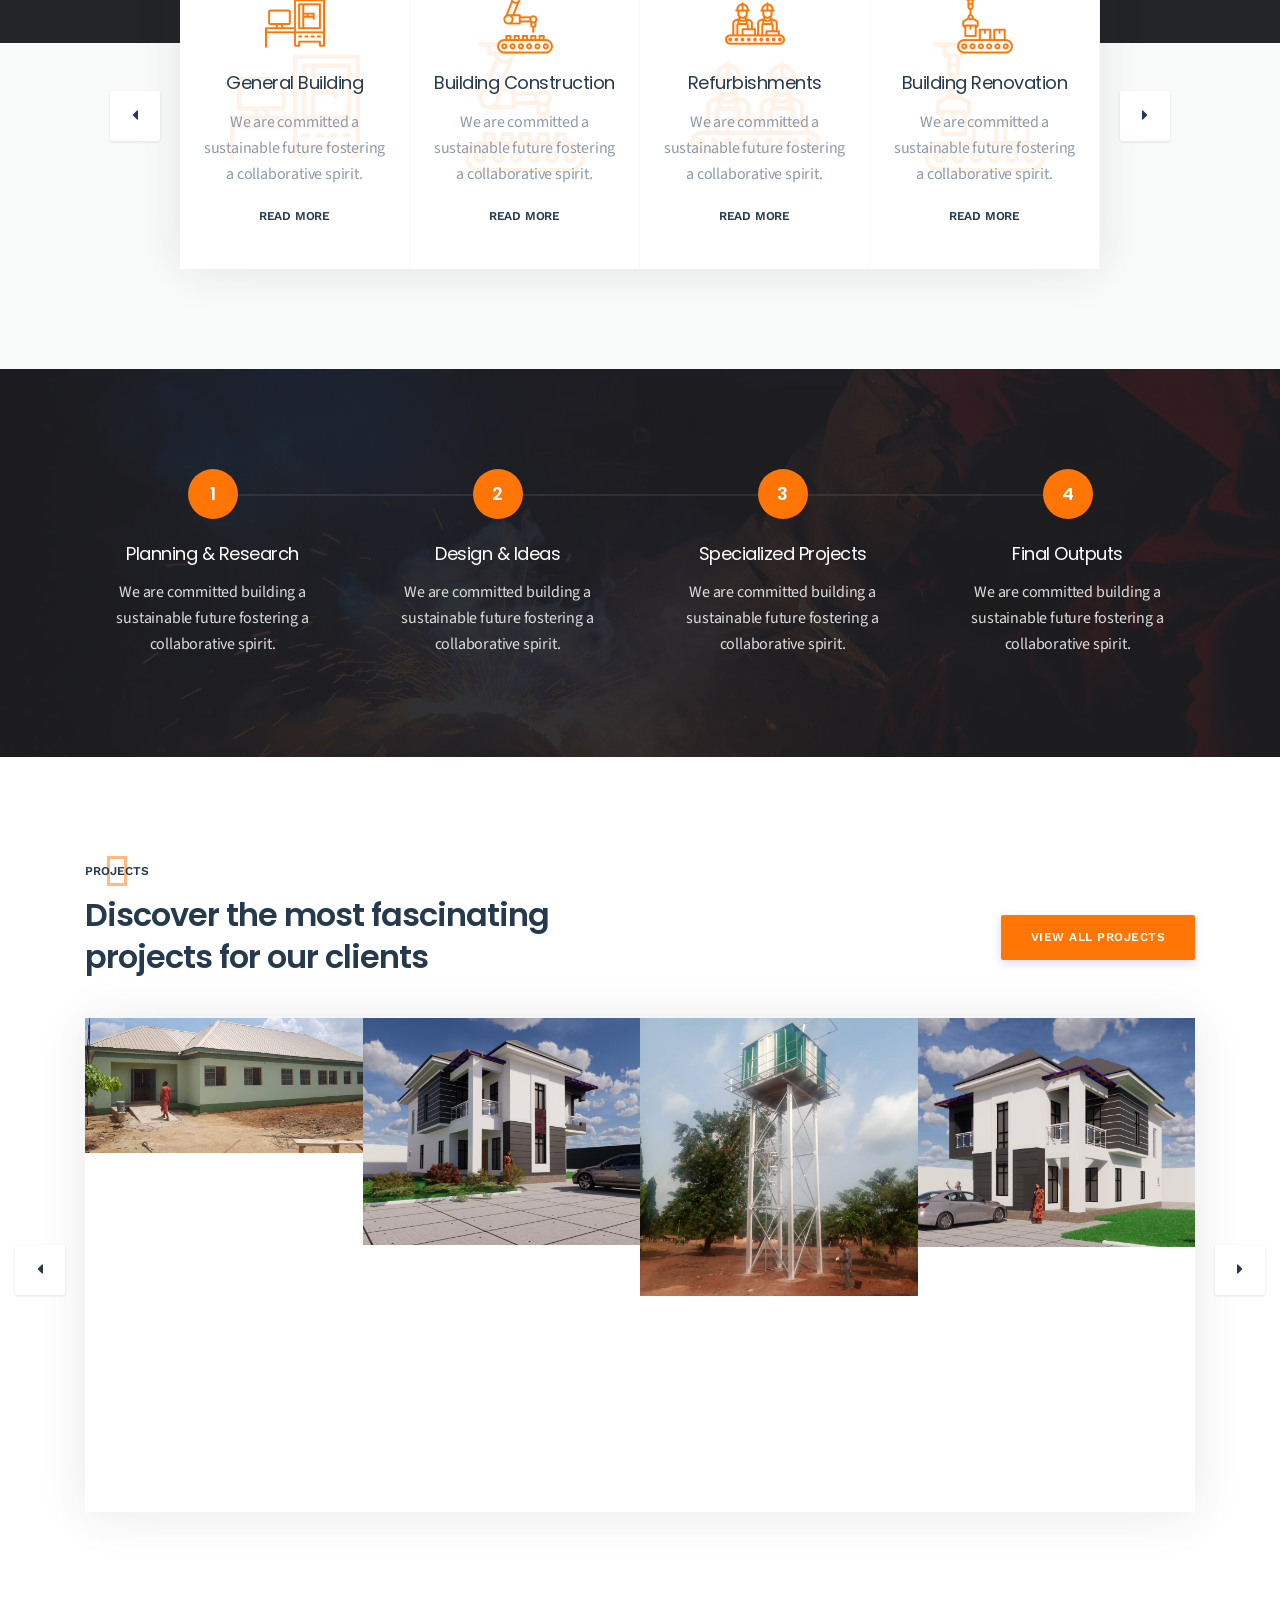
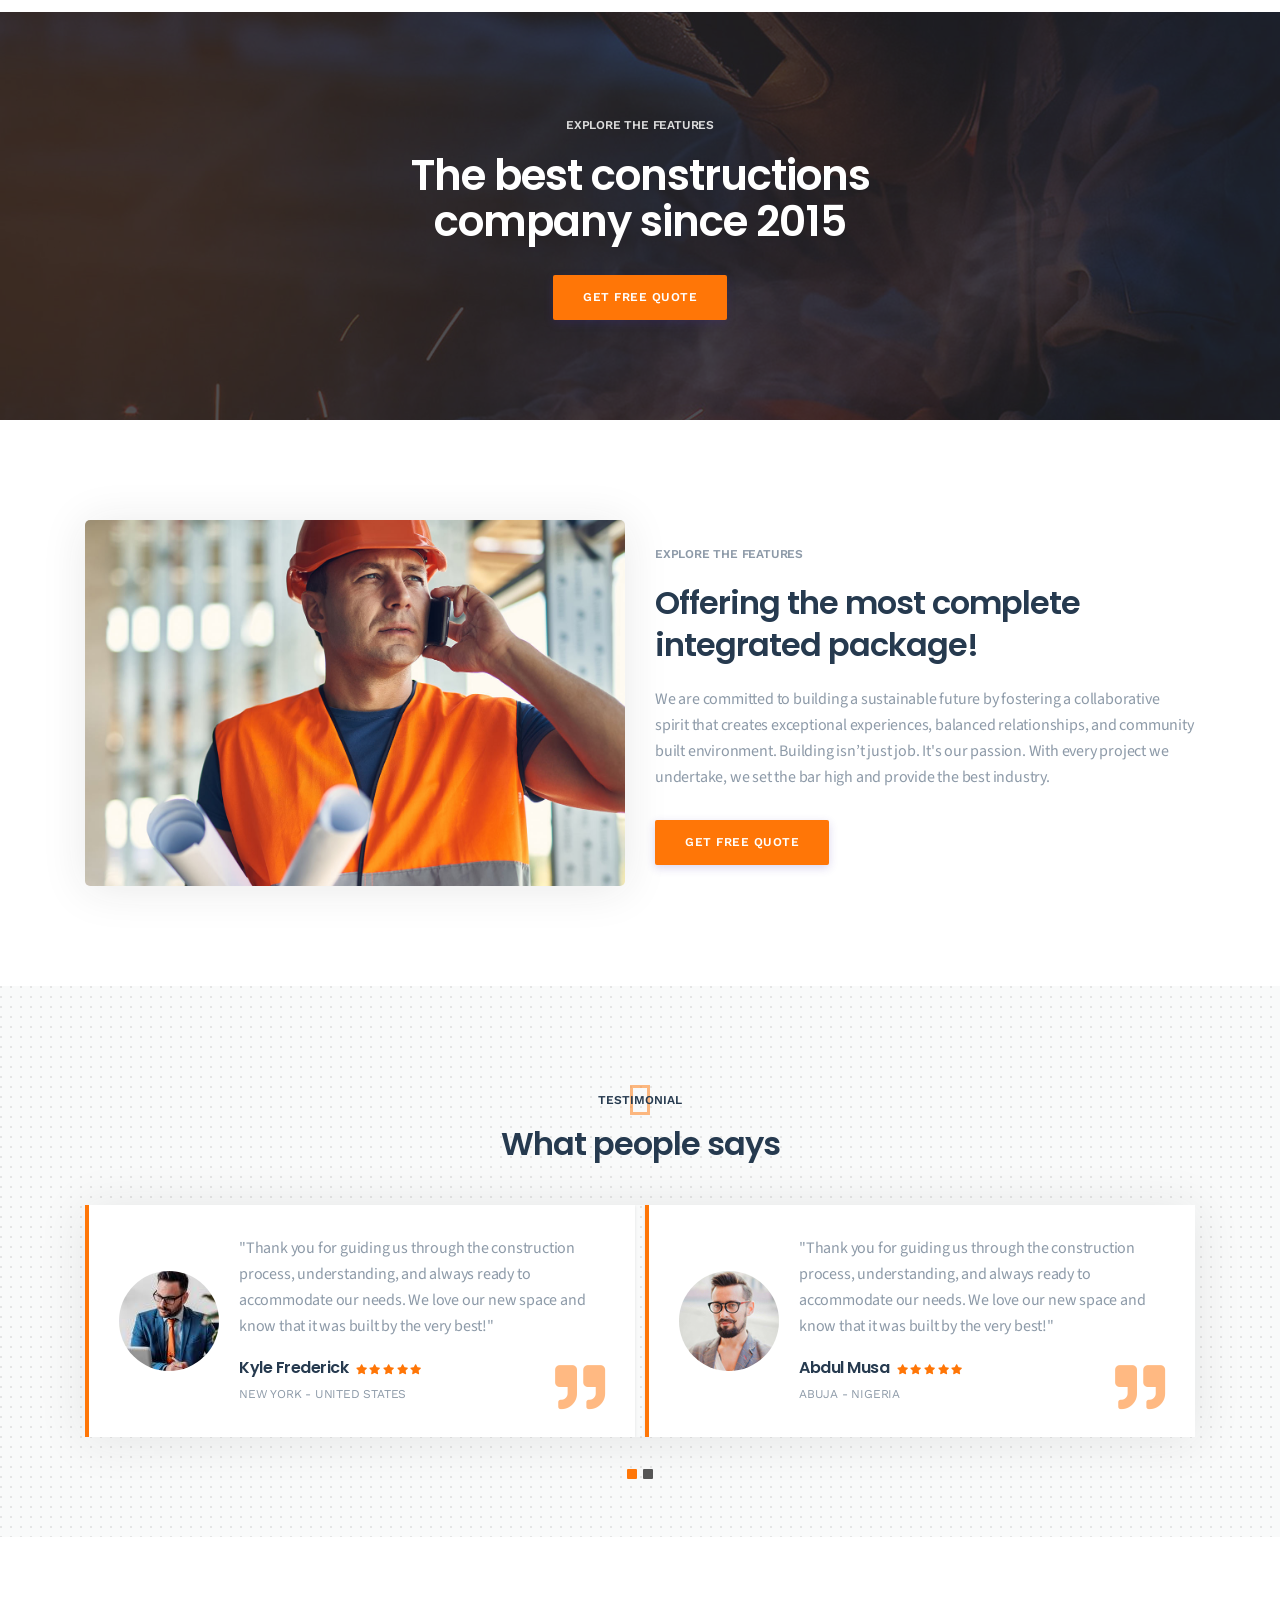
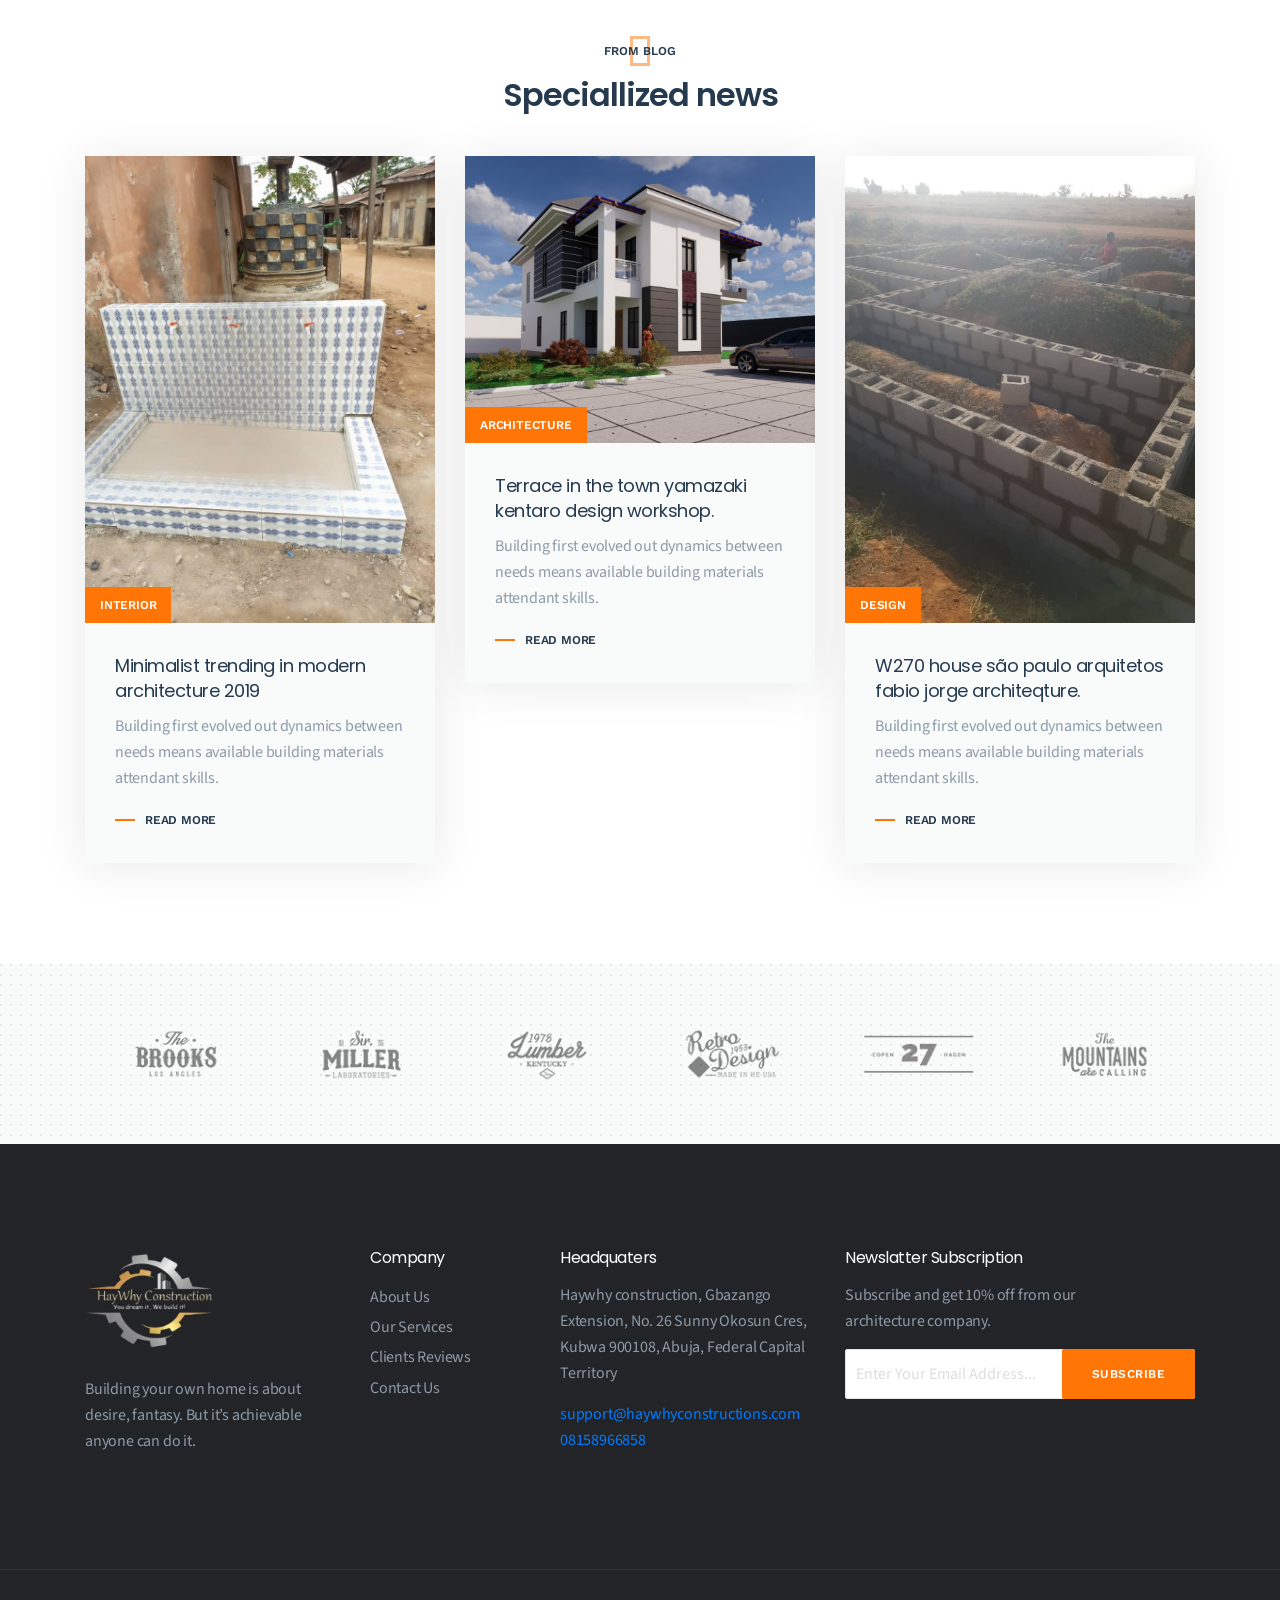
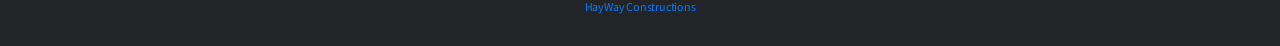
==== commit 6653a9cb: "Update index.html" ====
--- a/index.html
+++ b/index.html
@@ -50,6 +50,7 @@
 <div class="site-preloader-wrap">
 <div class="spinner"></div>
 </div>
+<div id="demo">
 <header class="header" id="header">
 <div class="primary-header">
 <div class="container">
@@ -581,7 +582,7 @@
 <div class="widget-content">
 <h4>Headquaters</h4>
 <p>Haywhy construction, Gbazango Extension, No. 26 Sunny Okosun Cres, Kubwa 900108, Abuja, Federal Capital Territory</p>
-<span><a href="mailto:support@haywhyconstructions.com" class="__cf_email__" data-cfemail="a8e0cdc4c4c7e8e9c4cdd0c9fcc0cdc5cd86c6cddc">haywhy201368@gmail.co</a></span>8@gmail.com</a></span>
+<span><a href="mailto:support@haywhyconstructions.com" class="__cf_email__" data-cfemail="a8e0cdc4c4c7e8e9c4cdd0c9fcc0cdc5cd86c6cddc">support@haywhyconstructions.com</a></span>
 <span><a href="tel:+2348158966858">08158966858</a></span>
 </div>
 </div>
@@ -638,11 +639,12 @@
 <script src="js/vendor/wow.min.js"></script>
 
 <script src="js/main.js"></script>
+ </dive>
 
 <script>
 
 function offFunction() {
-  document.getElementById("header").innerHTML = "Your browser is working offline.";
+  document.getElementById("demo").innerHTML = "Your browser is working offline.";
 }
 </script>
 </body>
